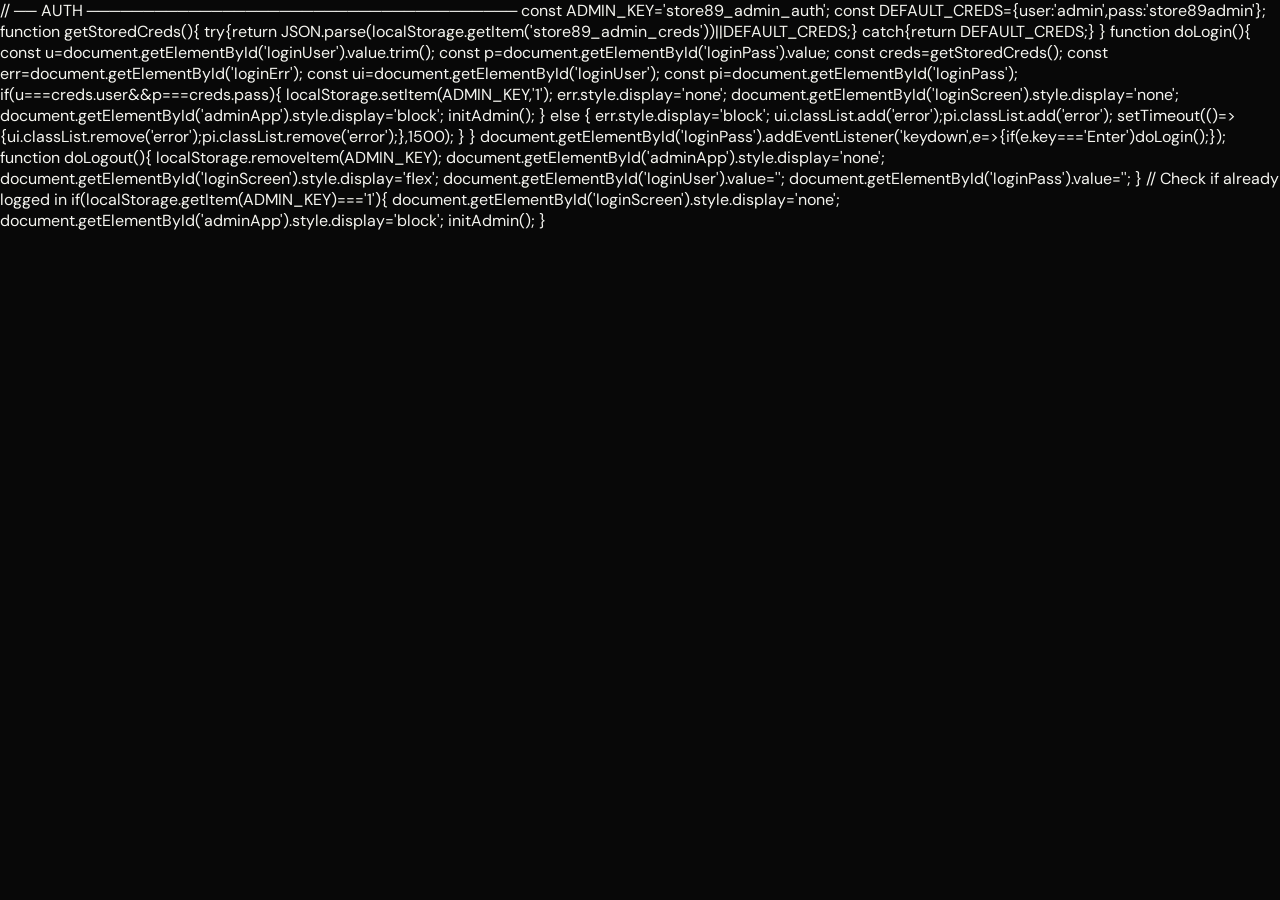
==== admin.html @ 00cbfe09 "Implement admin panel authentication logic Added authentication functions for admin panel login and " ====
<!DOCTYPE html>
<html lang="en">
<head>
<meta charset="UTF-8">
<meta name="viewport" content="width=device-width, initial-scale=1.0">
<title>Admin — Store 89</title>
<meta name="robots" content="noindex, nofollow">
<link href="https://fonts.googleapis.com/css2?family=Bebas+Neue&family=Space+Mono:wght@400;700&family=DM+Sans:wght@300;400;500&display=swap" rel="stylesheet">
<style>
*,*::before,*::after{margin:0;padding:0;box-sizing:border-box;}
:root{
  --black:#080808;--off-black:#0f0f0f;--card-bg:#141414;
  --border:#252525;--accent:#e8ff00;--accent2:#ff3c3c;
  --success:#4caf50;--warning:#ff9800;
  --white:#f5f5f0;--muted:#666;
  --font-display:'Bebas Neue',sans-serif;
  --font-mono:'Space Mono',monospace;
  --font-body:'DM Sans',sans-serif;
}
html{scroll-behavior:smooth;}
body{background:var(--black);color:var(--white);font-family:var(--font-body);overflow-x:hidden;min-height:100vh;}

#loginScreen{position:fixed;inset:0;background:var(--black);z-index:9999;display:flex;align-items:center;justify-content:center;flex-direction:column;}
.login-box{background:var(--card-bg);border:1px solid var(--border);padding:3.5rem;max-width:420px;width:100%;margin:1rem;}
.login-brand{font-family:var(--font-display);font-size:3.5rem;letter-spacing:0.05em;margin-bottom:0.5rem;}
.login-brand span{color:var(--accent);}
.login-sub{font-family:var(--font-mono);font-size:0.62rem;letter-spacing:0.2em;text-transform:uppercase;color:var(--muted);margin-bottom:2.5rem;}
.login-label{font-family:var(--font-mono);font-size:0.6rem;letter-spacing:0.2em;text-transform:uppercase;color:var(--muted);display:block;margin-bottom:0.5rem;}
.login-input{width:100%;background:var(--off-black);border:1px solid var(--border);color:var(--white);font-family:var(--font-mono);font-size:0.9rem;padding:0.9rem 1.2rem;outline:none;margin-bottom:1.2rem;transition:border-color 0.2s;letter-spacing:0.1em;}
.login-input:focus{border-color:var(--accent);}
.login-input.error{border-color:var(--accent2);}
.login-btn{width:100%;background:var(--accent);color:var(--black);font-family:var(--font-mono);font-size:0.78rem;letter-spacing:0.14em;text-transform:uppercase;font-weight:700;padding:1.1rem;border:none;cursor:pointer;transition:background 0.15s,transform 0.15s;margin-top:0.5rem;}
.login-btn:hover{background:#d4eb00;transform:translate(-2px,-2px);}
.login-err{font-family:var(--font-mono);font-size:0.62rem;letter-spacing:0.1em;text-transform:uppercase;color:var(--accent2);margin-top:0.8rem;display:none;}
.login-hint{font-family:var(--font-mono);font-size:0.55rem;letter-spacing:0.1em;color:var(--muted);margin-top:1.5rem;line-height:1.8;border-top:1px solid var(--border);padding-top:1.2rem;}

#adminApp{display:none;}
.admin-layout{display:grid;grid-template-columns:260px 1fr;min-height:100vh;}

.sidebar{background:var(--off-black);border-right:1px solid var(--border);padding:2rem 0;position:sticky;top:0;height:100vh;overflow-y:auto;display:flex;flex-direction:column;}
.sidebar-brand{padding:0 2rem 2rem;border-bottom:1px solid var(--border);margin-bottom:1.5rem;}
.sidebar-brand-logo{font-family:var(--font-display);font-size:2rem;letter-spacing:0.05em;}
.sidebar-brand-logo span{color:var(--accent);}
.sidebar-tag{font-family:var(--font-mono);font-size:0.55rem;letter-spacing:0.2em;text-transform:uppercase;color:var(--muted);margin-top:0.3rem;}
.nav-section-title{font-family:var(--font-mono);font-size:0.55rem;letter-spacing:0.25em;text-transform:uppercase;color:var(--muted);padding:0 1.5rem;margin-bottom:0.5rem;}
.sidebar-nav{list-style:none;padding:0 0.8rem;margin-bottom:2rem;}
.sidebar-nav li a{display:flex;align-items:center;gap:0.8rem;padding:0.75rem 1rem;font-family:var(--font-mono);font-size:0.68rem;letter-spacing:0.12em;text-transform:uppercase;color:var(--muted);text-decoration:none;transition:all 0.2s;border-radius:2px;}
.sidebar-nav li a:hover{color:var(--white);background:rgba(255,255,255,0.04);}
.sidebar-nav li a.active{color:var(--accent);background:rgba(232,255,0,0.06);border-left:2px solid var(--accent);margin-left:-2px;}
.nav-icon{font-size:1rem;min-width:1.2rem;}
.sidebar-bottom{margin-top:auto;padding:1.5rem;border-top:1px solid var(--border);}
.logout-btn{width:100%;background:none;border:1px solid var(--border);color:var(--muted);font-family:var(--font-mono);font-size:0.62rem;letter-spacing:0.15em;text-transform:uppercase;padding:0.7rem;cursor:pointer;transition:all 0.2s;}
.logout-btn:hover{border-color:var(--accent2);color:var(--accent2);}

.admin-main{padding:2.5rem 3rem;overflow-y:auto;}
.admin-topbar{display:flex;align-items:center;justify-content:space-between;margin-bottom:2.5rem;padding-bottom:1.5rem;border-bottom:1px solid var(--border);}
.admin-page-title{font-family:var(--font-display);font-size:3rem;letter-spacing:0.03em;line-height:1;}
.admin-breadcrumb{font-family:var(--font-mono);font-size:0.6rem;letter-spacing:0.15em;text-transform:uppercase;color:var(--muted);margin-top:0.3rem;}
.admin-date{font-family:var(--font-mono);font-size:0.6rem;letter-spacing:0.12em;text-transform:uppercase;color:var(--muted);}

.tab-panel{display:none;}
.tab-panel.active{display:block;}

.stats-grid{display:grid;grid-template-columns:repeat(4,1fr);gap:1.5rem;margin-bottom:3rem;}
.stat-card{background:var(--card-bg);border:1px solid var(--border);padding:1.8rem;position:relative;overflow:hidden;}
.stat-card::after{content:'';position:absolute;top:0;left:0;right:0;height:2px;background:var(--border);}
.stat-card.accent-stat::after{background:var(--accent);}
.stat-card.red-stat::after{background:var(--accent2);}
.stat-card.green-stat::after{background:var(--success);}
.stat-card.orange-stat::after{background:var(--warning);}
.stat-val{font-family:var(--font-display);font-size:2.8rem;line-height:1;margin-bottom:0.5rem;}
.stat-label{font-family:var(--font-mono);font-size:0.6rem;letter-spacing:0.15em;text-transform:uppercase;color:var(--muted);}
.stat-change{font-family:var(--font-mono);font-size:0.6rem;letter-spacing:0.1em;margin-top:0.5rem;}

.table-wrap{background:var(--card-bg);border:1px solid var(--border);margin-bottom:2rem;}
.table-header{display:flex;align-items:center;justify-content:space-between;padding:1.5rem 2rem;border-bottom:1px solid var(--border);flex-wrap:wrap;gap:0.8rem;}
.table-title{font-family:var(--font-display);font-size:1.5rem;letter-spacing:0.03em;}
.table-actions{display:flex;gap:0.8rem;flex-wrap:wrap;}
.admin-btn{font-family:var(--font-mono);font-size:0.62rem;letter-spacing:0.12em;text-transform:uppercase;padding:0.6rem 1.2rem;cursor:pointer;transition:all 0.2s;border:none;}
.admin-btn.primary{background:var(--accent);color:var(--black);font-weight:700;}
.admin-btn.primary:hover{background:#d4eb00;}
.admin-btn.ghost{background:none;border:1px solid var(--border);color:var(--muted);}
.admin-btn.ghost:hover{border-color:var(--accent);color:var(--accent);}
.admin-btn.danger{background:none;border:1px solid var(--border);color:var(--muted);}
.admin-btn.danger:hover{border-color:var(--accent2);color:var(--accent2);}
table{width:100%;border-collapse:collapse;}
th{font-family:var(--font-mono);font-size:0.6rem;letter-spacing:0.18em;text-transform:uppercase;color:var(--muted);padding:0.9rem 1.5rem;text-align:left;border-bottom:1px solid var(--border);}
td{padding:1rem 1.5rem;border-bottom:1px solid rgba(255,255,255,0.04);font-size:0.9rem;vertical-align:middle;}
tr:last-child td{border-bottom:none;}
tr:hover td{background:rgba(255,255,255,0.02);}
.badge{font-family:var(--font-mono);font-size:0.55rem;letter-spacing:0.12em;text-transform:uppercase;padding:0.25rem 0.6rem;display:inline-block;}
.badge.green{background:rgba(76,175,80,0.12);color:#4caf50;border:1px solid rgba(76,175,80,0.3);}
.badge.yellow{background:rgba(232,255,0,0.1);color:var(--accent);border:1px solid rgba(232,255,0,0.3);}
.badge.red{background:rgba(255,60,60,0.1);color:var(--accent2);border:1px solid rgba(255,60,60,0.3);}
.badge.grey{background:rgba(136,136,136,0.1);color:var(--muted);border:1px solid var(--border);}
.badge.blue{background:rgba(56,142,255,0.1);color:#389fff;border:1px solid rgba(56,142,255,0.3);}

.sheet-overlay{position:fixed;inset:0;background:rgba(0,0,0,0.8);z-index:5000;display:none;align-items:flex-end;justify-content:flex-end;}
.sheet-overlay.open{display:flex;}
.sheet{background:var(--off-black);border-left:1px solid var(--border);width:520px;max-width:100%;height:100vh;overflow-y:auto;padding:2.5rem;display:flex;flex-direction:column;gap:1.5rem;}
.sheet-title{font-family:var(--font-display);font-size:2rem;letter-spacing:0.03em;margin-bottom:0.5rem;}
.sheet-close{position:absolute;top:1.5rem;right:1.5rem;background:none;border:1px solid var(--border);color:var(--white);font-family:var(--font-mono);font-size:0.62rem;letter-spacing:0.1em;padding:0.4rem 0.8rem;cursor:pointer;transition:all 0.2s;}
.sheet-close:hover{border-color:var(--accent2);color:var(--accent2);}
.sheet-form{display:flex;flex-direction:column;gap:1.2rem;}
.sf-label{font-family:var(--font-mono);font-size:0.6rem;letter-spacing:0.2em;text-transform:uppercase;color:var(--muted);display:block;margin-bottom:0.4rem;}
.sf-input{width:100%;background:var(--black);border:1px solid var(--border);color:var(--white);font-family:var(--font-body);font-size:0.92rem;padding:0.85rem 1.1rem;outline:none;transition:border-color 0.2s;}
.sf-input:focus{border-color:var(--accent);}
.sf-input::placeholder{color:var(--muted);}
select.sf-input option{background:var(--off-black);}
.sf-row{display:grid;grid-template-columns:1fr 1fr;gap:1rem;}

.notif{position:fixed;top:2rem;right:2rem;z-index:9999;background:var(--accent);color:var(--black);font-family:var(--font-mono);font-size:0.72rem;letter-spacing:0.12em;text-transform:uppercase;padding:0.9rem 1.5rem;font-weight:700;transform:translateY(-80px);opacity:0;transition:all 0.3s cubic-bezier(0.4,0,0.2,1);}
.notif.show{transform:translateY(0);opacity:1;}
.notif.error{background:var(--accent2);color:#fff;}

.admin-search{background:var(--card-bg);border:1px solid var(--border);color:var(--white);font-family:var(--font-mono);font-size:0.7rem;letter-spacing:0.1em;padding:0.65rem 1.1rem;outline:none;width:240px;transition:border-color 0.2s;}
.admin-search:focus{border-color:var(--accent);}
.admin-search::placeholder{color:var(--muted);}

/* Studio admin styles */
.template-grid{display:grid;grid-template-columns:repeat(auto-fill,minmax(200px,1fr));gap:1rem;padding:1.5rem;}
.template-card{background:var(--black);border:1px solid var(--border);position:relative;overflow:hidden;cursor:pointer;transition:border-color 0.2s;}
.template-card:hover{border-color:var(--accent);}
.template-card img{width:100%;aspect-ratio:3/4;object-fit:cover;display:block;}
.template-card .tc-info{padding:0.8rem;}
.template-card .tc-name{font-family:var(--font-mono);font-size:0.65rem;letter-spacing:0.1em;text-transform:uppercase;color:var(--white);margin-bottom:0.3rem;}
.template-card .tc-type{font-family:var(--font-mono);font-size:0.55rem;letter-spacing:0.12em;color:var(--muted);}
.template-card .tc-del{position:absolute;top:0.5rem;right:0.5rem;background:var(--accent2);color:#fff;border:none;font-family:var(--font-mono);font-size:0.55rem;padding:0.25rem 0.5rem;cursor:pointer;opacity:0;transition:opacity 0.2s;}
.template-card:hover .tc-del{opacity:1;}
.color-swatch-row{display:flex;gap:0.5rem;flex-wrap:wrap;margin-top:0.5rem;}
.color-swatch{width:28px;height:28px;border-radius:50%;cursor:pointer;border:2px solid transparent;transition:all 0.2s;}
.color-swatch:hover,.color-swatch.active{border-color:var(--white);transform:scale(1.15);}

@media(max-width:1024px){.stats-grid{grid-template-columns:repeat(2,1fr);}}
@media(max-width:900px){.admin-layout{grid-template-columns:1fr;}.sidebar{display:none;}.admin-main{padding:1.5rem;}}
@media(max-width:600px){.stats-grid{grid-template-columns:1fr 1fr;}.admin-main{padding:1rem;}.sheet{width:100%;}}
</style>
</head>
<body>

// ── AUTH ──────────────────────────────────────
const ADMIN_KEY='store89_admin_auth';
const DEFAULT_CREDS={user:'admin',pass:'store89admin'};

function getStoredCreds(){
  try{return JSON.parse(localStorage.getItem('store89_admin_creds'))||DEFAULT_CREDS;}
  catch{return DEFAULT_CREDS;}
}

function doLogin(){
  const u=document.getElementById('loginUser').value.trim();
  const p=document.getElementById('loginPass').value;
  const creds=getStoredCreds();
  const err=document.getElementById('loginErr');
  const ui=document.getElementById('loginUser');
  const pi=document.getElementById('loginPass');

  if(u===creds.user&&p===creds.pass){
    localStorage.setItem(ADMIN_KEY,'1');
    err.style.display='none';
    document.getElementById('loginScreen').style.display='none';
    document.getElementById('adminApp').style.display='block';
    initAdmin();
  } else {
    err.style.display='block';
    ui.classList.add('error');pi.classList.add('error');
    setTimeout(()=>{ui.classList.remove('error');pi.classList.remove('error');},1500);
  }
}
document.getElementById('loginPass').addEventListener('keydown',e=>{if(e.key==='Enter')doLogin();});

function doLogout(){
  localStorage.removeItem(ADMIN_KEY);
  document.getElementById('adminApp').style.display='none';
  document.getElementById('loginScreen').style.display='flex';
  document.getElementById('loginUser').value='';
  document.getElementById('loginPass').value='';
}

// Check if already logged in
if(localStorage.getItem(ADMIN_KEY)==='1'){
  document.getElementById('loginScreen').style.display='none';
  document.getElementById('adminApp').style.display='block';
  initAdmin();
}



<div id="adminApp">
  <div class="admin-layout">

    <aside class="sidebar">
      <div class="sidebar-brand">
        <div class="sidebar-brand-logo">STORE<span>89</span></div>
        <div class="sidebar-tag">Admin Panel v1.1</div>
      </div>
      <div class="nav-section-title">Main</div>
      <ul class="sidebar-nav">
        <li><a href="#" class="active" onclick="showTab('dashboard',this)"><span class="nav-icon">◈</span> Dashboard</a></li>
        <li><a href="#" onclick="showTab('products',this)"><span class="nav-icon">◻</span> Products</a></li>
        <li><a href="#" onclick="showTab('orders',this)"><span class="nav-icon">◈</span> Orders</a></li>
        <li><a href="#" onclick="showTab('categories',this)"><span class="nav-icon">◻</span> Categories</a></li>
      </ul>
      <div class="nav-section-title">Content</div>
      <ul class="sidebar-nav">
        <li><a href="#" onclick="showTab('studio',this)"><span class="nav-icon">⊞</span> Custom Studio</a></li>
        <li><a href="#" onclick="showTab('homepage',this)"><span class="nav-icon">⊞</span> Homepage</a></li>
        <li><a href="#" onclick="showTab('images',this)"><span class="nav-icon">◻</span> Images</a></li>
        <li><a href="#" onclick="showTab('settings',this)"><span class="nav-icon">◻</span> Settings</a></li>
      </ul>
      <div class="sidebar-bottom">
        <button class="logout-btn" onclick="doLogout()">↩ Logout</button>
      </div>
    </aside>

    <main class="admin-main">
      <div class="admin-topbar">
        <div>
          <div class="admin-page-title" id="pageTitle">DASHBOARD</div>
          <div class="admin-breadcrumb" id="pageBreadcrumb">Store 89 / Admin / Dashboard</div>
        </div>
        <div class="admin-date" id="adminDate"></div>
      </div>

      <!-- DASHBOARD -->
      <div class="tab-panel active" id="tab-dashboard">
        <div class="stats-grid">
          <div class="stat-card accent-stat">
            <div class="stat-val" id="statRevenue">₹0</div>
            <div class="stat-label">Total Revenue</div>
            <div class="stat-change" style="color:var(--accent)">↑ Based on local orders</div>
          </div>
          <div class="stat-card green-stat">
            <div class="stat-val" id="statOrders">0</div>
            <div class="stat-label">Total Orders</div>
            <div class="stat-change" style="color:var(--success)">Stored locally</div>
          </div>
          <div class="stat-card">
            <div class="stat-val" id="statProducts">0</div>
            <div class="stat-label">Products</div>
            <div class="stat-change" style="color:var(--muted)">Across all categories</div>
          </div>
          <div class="stat-card orange-stat">
            <div class="stat-val" id="statCart">0</div>
            <div class="stat-label">Items in Cart</div>
            <div class="stat-change" style="color:var(--warning)">Active session</div>
          </div>
        </div>
        <div class="table-wrap">
          <div class="table-header"><div class="table-title">RECENT ORDERS</div></div>
          <div id="recentOrders" style="padding:2rem;font-family:var(--font-mono);font-size:0.68rem;letter-spacing:0.1em;color:var(--muted);">No orders yet.</div>
        </div>
      </div>

      <!-- PRODUCTS -->
      <div class="tab-panel" id="tab-products">
        <div class="table-wrap">
          <div class="table-header">
            <div class="table-title">ALL PRODUCTS</div>
            <div class="table-actions">
              <input class="admin-search" type="search" id="prodSearch" placeholder="Search products..." oninput="renderProducts()">
              <button class="admin-btn primary" onclick="openAddProduct()">+ Add Product</button>
            </div>
          </div>
          <table>
            <thead>
              <tr>
                <th>Product</th><th>Category</th><th>Price</th><th>Stock</th><th>Status</th><th>Actions</th>
              </tr>
            </thead>
            <tbody id="productsTable"></tbody>
          </table>
        </div>
      </div>

      <!-- ORDERS -->
      <div class="tab-panel" id="tab-orders">
        <div class="table-wrap">
          <div class="table-header">
            <div class="table-title">ALL ORDERS</div>
            <div class="table-actions">
              <button class="admin-btn ghost" onclick="exportOrders()">Export CSV</button>
            </div>
          </div>
          <div id="ordersTable" style="padding:2rem;font-family:var(--font-mono);font-size:0.68rem;letter-spacing:0.1em;color:var(--muted);">No orders found.</div>
        </div>
      </div>

      <!-- CATEGORIES -->
      <div class="tab-panel" id="tab-categories">
        <div class="table-wrap">
          <div class="table-header">
            <div class="table-title">CATEGORIES</div>
            <button class="admin-btn primary" onclick="openAddCategory()">+ Add Category</button>
          </div>
          <table>
            <thead><tr><th>Name</th><th>Slug</th><th>Products</th><th>Status</th><th>Actions</th></tr></thead>
            <tbody id="categoriesTable"></tbody>
          </table>
        </div>
      </div>

      <!-- CUSTOM STUDIO ADMIN -->
      <div class="tab-panel" id="tab-studio">

        <!-- Studio Settings -->
        <div class="table-wrap" style="margin-bottom:2rem;">
          <div class="table-header">
            <div class="table-title">STUDIO DEFAULTS</div>
            <button class="admin-btn primary" onclick="saveStudioSettings()">Save Defaults</button>
          </div>
          <div style="padding:2rem;display:grid;grid-template-columns:1fr 1fr;gap:2rem;">
            <div>
              <div style="font-family:var(--font-mono);font-size:0.65rem;letter-spacing:0.15em;text-transform:uppercase;color:var(--accent);margin-bottom:1.2rem;">T-Shirt Defaults</div>
              <div style="margin-bottom:1rem;">
                <label class="sf-label">Base Price (₹)</label>
                <input class="sf-input" id="studioTeePriceDefault" type="number" value="899">
              </div>
              <div style="margin-bottom:1rem;">
                <label class="sf-label">Default Colors (hex, comma-separated)</label>
                <input class="sf-input" id="studioTeeColors" type="text" value="#111,#f5f5f0,#1a3a2a,#3a1a1a,#1a1a3a,#e8ff00,#ff3c3c,#6effc0">
              </div>
              <div>
                <label class="sf-label">Available Sizes (comma-separated)</label>
                <input class="sf-input" id="studioTeeSizes" type="text" value="XS,S,M,L,XL,XXL">
              </div>
            </div>
            <div>
              <div style="font-family:var(--font-mono);font-size:0.65rem;letter-spacing:0.15em;text-transform:uppercase;color:var(--accent);margin-bottom:1.2rem;">Poster Defaults</div>
              <div style="margin-bottom:1rem;">
                <label class="sf-label">Base Price (₹)</label>
                <input class="sf-input" id="studioPosterPriceDefault" type="number" value="649">
              </div>
              <div style="margin-bottom:1rem;">
                <label class="sf-label">Background Colors (hex, comma-separated)</label>
                <input class="sf-input" id="studioPosterColors" type="text" value="#fff,#111,#1a1a2a,#2a1a1a,#e8ff00">
              </div>
              <div>
                <label class="sf-label">Available Sizes (comma-separated)</label>
                <input class="sf-input" id="studioPosterSizes" type="text" value="A4,A3,A2">
              </div>
            </div>
          </div>
          <div style="padding:0 2rem 2rem;">
            <label class="sf-label">Studio Processing Time Note</label>
            <input class="sf-input" id="studioNote" type="text" value="Custom prints are processed within 3–5 working days.">
          </div>
        </div>

        <!-- Templates Manager -->
        <div class="table-wrap">
          <div class="table-header">
            <div class="table-title">DESIGN TEMPLATES</div>
            <div class="table-actions">
              <select class="admin-search" id="templateTypeFilter" onchange="renderTemplates()" style="width:140px;">
                <option value="all">All Types</option>
                <option value="tee">T-Shirt</option>
                <option value="poster">Poster</option>
              </select>
              <label class="admin-btn ghost" style="cursor:pointer;display:flex;align-items:center;">
                ↑ Upload Template
                <input type="file" multiple accept="image/*" style="display:none" onchange="handleTemplateUpload(this)">
              </label>
              <button class="admin-btn primary" onclick="openAddTemplate()">+ Add Template</button>
            </div>
          </div>
          <div id="templateGrid" class="template-grid"></div>
          <div id="noTemplates" style="padding:2.5rem;font-family:var(--font-mono);font-size:0.68rem;color:var(--muted);letter-spacing:0.1em;display:none;">No templates yet. Add templates for customers to use in the studio.</div>
        </div>
      </div>

      <!-- HOMEPAGE -->
      <div class="tab-panel" id="tab-homepage">
        <div class="table-wrap">
          <div class="table-header">
            <div class="table-title">HOMEPAGE CONTENT</div>
            <button class="admin-btn primary" onclick="saveHomepage()">Save Changes</button>
          </div>
          <div style="padding:2rem;display:flex;flex-direction:column;gap:1.5rem;">
            <div><label class="sf-label">Hero Headline (Line 1)</label><input class="sf-input" id="hpHeadline1" type="text" value="WEAR"></div>
            <div><label class="sf-label">Hero Headline (Line 2)</label><input class="sf-input" id="hpHeadline2" type="text" value="LOUD"></div>
            <div><label class="sf-label">Hero Subtitle</label><input class="sf-input" id="hpSubtitle" type="text" value="Premium custom tees & posters. Your design, our craft."></div>
            <div><label class="sf-label">CTA Button 1 Text</label><input class="sf-input" id="hpCta1" type="text" value="Browse Collection"></div>
            <div><label class="sf-label">CTA Button 2 Text</label><input class="sf-input" id="hpCta2" type="text" value="Customize Yours"></div>
            <div><label class="sf-label">Announcement Bar Text</label><input class="sf-input" id="hpAnnounce" type="text" placeholder="Free shipping on orders above ₹999..."></div>
          </div>
        </div>
      </div>

      <!-- IMAGES -->
      <div class="tab-panel" id="tab-images">
        <div class="table-wrap">
          <div class="table-header">
            <div class="table-title">IMAGE LIBRARY</div>
            <label class="admin-btn primary" style="cursor:pointer;">
              + Upload Image <input type="file" id="imgUpload" multiple accept="image/*" style="display:none" onchange="handleImgUpload(this)">
            </label>
          </div>
          <div id="imageGrid" style="display:grid;grid-template-columns:repeat(auto-fill,minmax(140px,1fr));gap:1px;padding:1px;"></div>
          <div id="noImages" style="padding:2.5rem;font-family:var(--font-mono);font-size:0.68rem;color:var(--muted);letter-spacing:0.1em;">No images uploaded yet.</div>
        </div>
      </div>

      <!-- SETTINGS -->
      <div class="tab-panel" id="tab-settings">
        <div class="table-wrap">
          <div class="table-header">
            <div class="table-title">STORE SETTINGS</div>
            <button class="admin-btn primary" onclick="saveSettings()">Save Settings</button>
          </div>
          <div style="padding:2rem;display:flex;flex-direction:column;gap:2rem;">
            <div style="display:grid;grid-template-columns:1fr 1fr;gap:1.5rem;">
              <div><label class="sf-label">Store Name</label><input class="sf-input" id="setStoreName" type="text" value="Store 89"></div>
              <div><label class="sf-label">Store Email</label><input class="sf-input" id="setEmail" type="email" value="store89@gmail.com"></div>
              <div><label class="sf-label">WhatsApp Number</label><input class="sf-input" id="setWhatsApp" type="tel" value="9541670034"></div>
              <div><label class="sf-label">Location</label><input class="sf-input" id="setLocation" type="text" value="New Delhi, India"></div>
              <div><label class="sf-label">Shipping Threshold (₹)</label><input class="sf-input" id="setShipThresh" type="number" value="999"></div>
              <div><label class="sf-label">Shipping Cost (₹)</label><input class="sf-input" id="setShipCost" type="number" value="99"></div>
            </div>
            <div style="border-top:1px solid var(--border);padding-top:2rem;">
              <div style="font-family:var(--font-mono);font-size:0.7rem;letter-spacing:0.15em;text-transform:uppercase;color:var(--accent);margin-bottom:1.5rem;">Security</div>
              <div style="display:grid;grid-template-columns:1fr 1fr;gap:1.5rem;">
                <div><label class="sf-label">Change Admin Username</label><input class="sf-input" id="setUser" type="text" placeholder="admin"></div>
                <div><label class="sf-label">Change Admin Password</label><input class="sf-input" id="setPass" type="password" placeholder="New password"></div>
              </div>
            </div>
          </div>
        </div>
      </div>

    </main>
  </div>
</div>

<!-- PRODUCT SHEET -->
<div class="sheet-overlay" id="productSheet">
  <div class="sheet" style="position:relative;">
    <button class="sheet-close" onclick="closeSheet('productSheet')">✕ Close</button>
    <div class="sheet-title" id="sheetTitle">ADD PRODUCT</div>
    <div class="sheet-form">
      <input type="hidden" id="prodId">
      <div><label class="sf-label">Product Name *</label><input class="sf-input" id="prodName" type="text" placeholder="Void Oversized Tee"></div>
      <div class="sf-row">
        <div>
          <label class="sf-label">Category *</label>
          <select class="sf-input" id="prodCat">
            <option value="">Select</option>
            <option value="tshirt">T-Shirt</option>
            <option value="poster">Poster</option>
            <option value="bw-tshirt">B&W T-Shirt</option>
            <option value="bw-poster">B&W Poster</option>
          </select>
        </div>
        <div><label class="sf-label">Price (₹) *</label><input class="sf-input" id="prodPrice" type="number" placeholder="699"></div>
      </div>
      <div class="sf-row">
        <div><label class="sf-label">Stock *</label><input class="sf-input" id="prodStock" type="number" placeholder="50"></div>
        <div>
          <label class="sf-label">Status</label>
          <select class="sf-input" id="prodStatus">
            <option value="active">Active</option>
            <option value="draft">Draft</option>
            <option value="out">Out of Stock</option>
          </select>
        </div>
      </div>
      <div><label class="sf-label">Sizes (comma-separated)</label><input class="sf-input" id="prodSizes" type="text" placeholder="XS,S,M,L,XL,XXL"></div>
      <div><label class="sf-label">Badge (optional)</label><input class="sf-input" id="prodBadge" type="text" placeholder="NEW / LIMITED / POPULAR"></div>
      <div>
        <label class="sf-label">Description</label>
        <textarea class="sf-input" id="prodDesc" rows="3" style="resize:vertical;" placeholder="Product description..."></textarea>
      </div>
      <div>
        <label class="sf-label">Product Image</label>
        <label style="display:flex;align-items:center;gap:1rem;padding:1rem;border:1px dashed var(--border);cursor:pointer;font-family:var(--font-mono);font-size:0.65rem;letter-spacing:0.1em;color:var(--muted);">
          <input type="file" id="prodImg" accept="image/*" style="display:none" onchange="previewImg(this)">
          <span id="imgLabel">Click to upload image (JPG, PNG, SVG)</span>
        </label>
        <img id="imgPreview" src="" alt="" style="display:none;width:100%;max-height:160px;object-fit:contain;margin-top:0.8rem;border:1px solid var(--border);background:var(--black);">
      </div>
      <div style="display:flex;gap:1rem;margin-top:0.5rem;">
        <button class="admin-btn primary" style="flex:1;" onclick="saveProduct()">Save Product</button>
        <button class="admin-btn ghost" onclick="closeSheet('productSheet')">Cancel</button>
      </div>
    </div>
  </div>
</div>

<!-- CATEGORY SHEET -->
<div class="sheet-overlay" id="categorySheet">
  <div class="sheet" style="position:relative;max-height:100vh;height:auto;">
    <button class="sheet-close" onclick="closeSheet('categorySheet')">✕ Close</button>
    <div class="sheet-title">ADD CATEGORY</div>
    <div class="sheet-form">
      <div><label class="sf-label">Category Name *</label><input class="sf-input" id="catName" type="text" placeholder="T-Shirts"></div>
      <div><label class="sf-label">Slug *</label><input class="sf-input" id="catSlug" type="text" placeholder="tshirts"></div>
      <div>
        <label class="sf-label">Status</label>
        <select class="sf-input" id="catStatus"><option value="active">Active</option><option value="hidden">Hidden</option></select>
      </div>
      <div style="display:flex;gap:1rem;">
        <button class="admin-btn primary" style="flex:1;" onclick="saveCategory()">Save Category</button>
        <button class="admin-btn ghost" onclick="closeSheet('categorySheet')">Cancel</button>
      </div>
    </div>
  </div>
</div>

<!-- TEMPLATE SHEET -->
<div class="sheet-overlay" id="templateSheet">
  <div class="sheet" style="position:relative;">
    <button class="sheet-close" onclick="closeSheet('templateSheet')">✕ Close</button>
    <div class="sheet-title" id="templateSheetTitle">ADD TEMPLATE</div>
    <div class="sheet-form">
      <input type="hidden" id="tmplId">
      <div><label class="sf-label">Template Name *</label><input class="sf-input" id="tmplName" type="text" placeholder="Minimal Black Tee"></div>
      <div>
        <label class="sf-label">Type *</label>
        <select class="sf-input" id="tmplType">
          <option value="tee">T-Shirt</option>
          <option value="poster">Poster</option>
        </select>
      </div>
      <div>
        <label class="sf-label">Tags (comma-separated)</label>
        <input class="sf-input" id="tmplTags" type="text" placeholder="minimal, dark, streetwear">
      </div>
      <div>
        <label class="sf-label">Template Image *</label>
        <label style="display:flex;align-items:center;gap:1rem;padding:1rem;border:1px dashed var(--border);cursor:pointer;font-family:var(--font-mono);font-size:0.65rem;letter-spacing:0.1em;color:var(--muted);">
          <input type="file" id="tmplImg" accept="image/*" style="display:none" onchange="previewTmplImg(this)">
          <span id="tmplImgLabel">Click to upload template image</span>
        </label>
        <img id="tmplImgPreview" src="" alt="" style="display:none;width:100%;max-height:200px;object-fit:contain;margin-top:0.8rem;border:1px solid var(--border);background:var(--black);">
      </div>
      <div style="display:flex;gap:1rem;margin-top:0.5rem;">
        <button class="admin-btn primary" style="flex:1;" onclick="saveTemplate()">Save Template</button>
        <button class="admin-btn ghost" onclick="closeSheet('templateSheet')">Cancel</button>
      </div>
    </div>
  </div>
</div>

<div class="notif" id="notif"></div>

<script>
const ADMIN_KEY='store89_admin_auth';
const DEFAULT_CREDS={user:'admin',pass:'store89admin'};

function getStoredCreds(){
  try{return JSON.parse(localStorage.getItem('store89_admin_creds'))||DEFAULT_CREDS;}
  catch{return DEFAULT_CREDS;}
}

function doLogin(){
  const u=document.getElementById('loginUser').value.trim();
  const p=document.getElementById('loginPass').value;
  const creds=getStoredCreds();
  const err=document.getElementById('loginErr');
  const ui=document.getElementById('loginUser');
  const pi=document.getElementById('loginPass');
  if(u===creds.user&&p===creds.pass){
    localStorage.setItem(ADMIN_KEY,'1');
    err.style.display='none';
    document.getElementById('loginScreen').style.display='none';
    document.getElementById('adminApp').style.display='block';
    initAdmin();
  } else {
    err.style.display='block';
    ui.classList.add('error');pi.classList.add('error');
    setTimeout(()=>{ui.classList.remove('error');pi.classList.remove('error');},1500);
  }
}
document.getElementById('loginPass').addEventListener('keydown',e=>{if(e.key==='Enter')doLogin();});

function doLogout(){
  localStorage.removeItem(ADMIN_KEY);
  document.getElementById('adminApp').style.display='none';
  document.getElementById('loginScreen').style.display='flex';
  document.getElementById('loginUser').value='';
  document.getElementById('loginPass').value='';
}

if(localStorage.getItem(ADMIN_KEY)==='1'){
  document.getElementById('loginScreen').style.display='none';
  document.getElementById('adminApp').style.display='block';
  initAdmin();
}

// DATA LAYER
const PRODS_KEY='store89_admin_products';
const CATS_KEY='store89_admin_cats';
const CART_KEY='store89_cart';
const TEMPLATES_KEY='store89_studio_templates';
const STUDIO_SETTINGS_KEY='store89_studio_settings';

function getProducts(){try{return JSON.parse(localStorage.getItem(PRODS_KEY))||[];}catch{return[];}}
function saveProducts(p){localStorage.setItem(PRODS_KEY,JSON.stringify(p));}
function getCats(){try{return JSON.parse(localStorage.getItem(CATS_KEY))||[
  {id:'c1',name:'T-Shirts',slug:'tshirts',status:'active'},
  {id:'c2',name:'Posters',slug:'posters',status:'active'},
  {id:'c3',name:'B&W T-Shirts',slug:'bw-tshirts',status:'active'},
  {id:'c4',name:'B&W Posters',slug:'bw-posters',status:'active'},
];}catch{return[];}}
function saveCats(c){localStorage.setItem(CATS_KEY,JSON.stringify(c));}
function getTemplates(){try{return JSON.parse(localStorage.getItem(TEMPLATES_KEY))||[];}catch{return[];}}
function saveTemplates(t){localStorage.setItem(TEMPLATES_KEY,JSON.stringify(t));}

function initAdmin(){
  document.getElementById('adminDate').textContent=new Date().toLocaleDateString('en-IN',{weekday:'long',year:'numeric',month:'long',day:'numeric'});
  loadStudioSettings();
  renderDashboard();renderProducts();renderCategories();renderOrders();renderImages();renderTemplates();
}

function showTab(id,link){
  document.querySelectorAll('.tab-panel').forEach(p=>p.classList.remove('active'));
  document.querySelector('#tab-'+id).classList.add('active');
  document.querySelectorAll('.sidebar-nav a').forEach(a=>a.classList.remove('active'));
  if(link)link.classList.add('active');
  const titles={dashboard:'DASHBOARD',products:'PRODUCTS',orders:'ORDERS',categories:'CATEGORIES',studio:'CUSTOM STUDIO',homepage:'HOMEPAGE',images:'IMAGES',settings:'SETTINGS'};
  document.getElementById('pageTitle').textContent=titles[id]||id.toUpperCase();
  document.getElementById('pageBreadcrumb').textContent='Store 89 / Admin / '+(titles[id]||id);
}

// DASHBOARD
function renderDashboard(){
  const prods=getProducts();
  const cart=JSON.parse(localStorage.getItem(CART_KEY))||[];
  const lastOrder=JSON.parse(localStorage.getItem('store89_last_order'));
  document.getElementById('statProducts').textContent=prods.length;
  document.getElementById('statCart').textContent=cart.reduce((s,i)=>s+i.qty,0);
  document.getElementById('statOrders').textContent=lastOrder?1:0;
  document.getElementById('statRevenue').textContent=lastOrder?'₹'+lastOrder.total.toLocaleString('en-IN'):'₹0';
  const ro=document.getElementById('recentOrders');
  if(lastOrder){
    ro.innerHTML=`<table><thead><tr><th>Order ID</th><th>Customer</th><th>Items</th><th>Total</th><th>Payment</th><th>Date</th></tr></thead><tbody>
    <tr>
      <td style="font-family:var(--font-mono);font-size:0.72rem;">${lastOrder.id}</td>
      <td>${lastOrder.customer.name}</td>
      <td style="font-family:var(--font-mono);font-size:0.7rem;">${lastOrder.items.length} item(s)</td>
      <td style="font-family:var(--font-mono);font-size:0.82rem;font-weight:700;">₹${lastOrder.total.toLocaleString('en-IN')}</td>
      <td><span class="badge green">${lastOrder.payment.toUpperCase()}</span></td>
      <td style="font-family:var(--font-mono);font-size:0.65rem;color:var(--muted);">${new Date(lastOrder.timestamp).toLocaleDateString('en-IN')}</td>
    </tr></tbody></table>`;
  }
}

// PRODUCTS — FIX: image data is now stored alongside product data
let editingProdId=null;
let currentProdImgData=''; // holds base64 of uploaded image

function renderProducts(){
  const q=(document.getElementById('prodSearch')?.value||'').toLowerCase();
  const prods=getProducts().filter(p=>!q||p.name.toLowerCase().includes(q)||p.cat.toLowerCase().includes(q));
  const tbody=document.getElementById('productsTable');
  if(!prods.length){
    tbody.innerHTML=`<tr><td colspan="6" style="text-align:center;padding:2.5rem;font-family:var(--font-mono);font-size:0.68rem;color:var(--muted);">No products yet. Add your first product.</td></tr>`;
    return;
  }
  tbody.innerHTML=prods.map(p=>`
    <tr>
      <td>
        <div style="display:flex;align-items:center;gap:0.8rem;">
          ${p.imageData ? `<img src="${p.imageData}" style="width:40px;height:40px;object-fit:cover;border:1px solid var(--border);" alt="">` : `<div style="width:40px;height:40px;background:var(--border);display:flex;align-items:center;justify-content:center;font-size:0.5rem;color:var(--muted);font-family:var(--font-mono);">NO IMG</div>`}
          <div>
            <strong style="font-family:var(--font-display);font-size:1.1rem;letter-spacing:0.03em;">${p.name}</strong><br>
            <span style="font-family:var(--font-mono);font-size:0.6rem;color:var(--muted);">${p.id}</span>
          </div>
        </div>
      </td>
      <td><span class="badge grey">${p.cat}</span></td>
      <td style="font-family:var(--font-mono);font-size:0.85rem;font-weight:700;">₹${parseInt(p.price).toLocaleString('en-IN')}</td>
      <td style="font-family:var(--font-mono);font-size:0.8rem;">${p.stock||'N/A'}</td>
      <td><span class="badge ${p.status==='active'?'green':p.status==='draft'?'yellow':'red'}">${p.status||'active'}</span></td>
      <td>
        <div style="display:flex;gap:0.5rem;">
          <button class="admin-btn ghost" style="padding:0.4rem 0.8rem;" onclick="openEditProduct('${p.id}')">Edit</button>
          <button class="admin-btn danger" style="padding:0.4rem 0.8rem;" onclick="deleteProduct('${p.id}')">Del</button>
        </div>
      </td>
    </tr>
  `).join('');
}

function openAddProduct(){
  editingProdId=null;
  currentProdImgData='';
  document.getElementById('sheetTitle').textContent='ADD PRODUCT';
  document.getElementById('prodId').value='';
  ['prodName','prodPrice','prodStock','prodSizes','prodBadge','prodDesc'].forEach(id=>document.getElementById(id).value='');
  document.getElementById('prodCat').value='';
  document.getElementById('prodStatus').value='active';
  document.getElementById('imgPreview').style.display='none';
  document.getElementById('imgPreview').src='';
  document.getElementById('imgLabel').textContent='Click to upload image (JPG, PNG, SVG)';
  document.getElementById('productSheet').classList.add('open');
}

function openEditProduct(id){
  const p=getProducts().find(x=>x.id===id);
  if(!p)return;
  editingProdId=id;
  currentProdImgData=p.imageData||'';
  document.getElementById('sheetTitle').textContent='EDIT PRODUCT';
  document.getElementById('prodId').value=p.id;
  document.getElementById('prodName').value=p.name||'';
  document.getElementById('prodCat').value=p.cat||'';
  document.getElementById('prodPrice').value=p.price||'';
  document.getElementById('prodStock').value=p.stock||'';
  document.getElementById('prodSizes').value=p.sizes||'';
  document.getElementById('prodBadge').value=p.badge||'';
  document.getElementById('prodDesc').value=p.desc||'';
  document.getElementById('prodStatus').value=p.status||'active';
  if(p.imageData){
    const img=document.getElementById('imgPreview');
    img.src=p.imageData;img.style.display='block';
    document.getElementById('imgLabel').textContent='Image loaded — click to replace';
  } else {
    document.getElementById('imgPreview').style.display='none';
    document.getElementById('imgLabel').textContent='Click to upload image (JPG, PNG, SVG)';
  }
  document.getElementById('productSheet').classList.add('open');
}

// FIX: saveProduct now properly includes imageData in the saved object
function saveProduct(){
  const name=document.getElementById('prodName').value.trim();
  const price=document.getElementById('prodPrice').value;
  if(!name||!price){notify('Name and price are required.','error');return;}
  const prods=getProducts();
  const data={
    id:editingProdId||('p'+Date.now()),
    name,
    cat:document.getElementById('prodCat').value,
    price:parseInt(price),
    stock:document.getElementById('prodStock').value,
    sizes:document.getElementById('prodSizes').value,
    badge:document.getElementById('prodBadge').value,
    desc:document.getElementById('prodDesc').value,
    status:document.getElementById('prodStatus').value,
    imageData:currentProdImgData,   // ← THE FIX: was missing before
    updatedAt:new Date().toISOString()
  };
  if(editingProdId){
    const idx=prods.findIndex(x=>x.id===editingProdId);
    if(idx>-1)prods[idx]=data;
  } else {
    prods.unshift(data);
  }
  saveProducts(prods);
  renderProducts();renderDashboard();
  closeSheet('productSheet');
  notify(editingProdId?'Product updated!':'Product added!');
}

function deleteProduct(id){
  if(!confirm('Delete this product? This cannot be undone.'))return;
  saveProducts(getProducts().filter(p=>p.id!==id));
  renderProducts();renderDashboard();
  notify('Product deleted.','error');
}

// FIX: previewImg now saves image data to currentProdImgData
function previewImg(input){
  if(input.files&&input.files[0]){
    const r=new FileReader();
    r.onload=e=>{
      currentProdImgData=e.target.result; // ← THE FIX: save to variable
      const img=document.getElementById('imgPreview');
      img.src=e.target.result;img.style.display='block';
      document.getElementById('imgLabel').textContent=input.files[0].name;
    };
    r.readAsDataURL(input.files[0]);
  }
}

// CATEGORIES
function renderCategories(){
  const cats=getCats();
  const prods=getProducts();
  document.getElementById('categoriesTable').innerHTML=cats.map(c=>`
    <tr>
      <td><strong style="font-family:var(--font-display);font-size:1.1rem;">${c.name}</strong></td>
      <td style="font-family:var(--font-mono);font-size:0.7rem;color:var(--muted);">/${c.slug}</td>
      <td style="font-family:var(--font-mono);font-size:0.8rem;">${prods.filter(p=>p.cat===c.slug).length}</td>
      <td><span class="badge ${c.status==='active'?'green':'grey'}">${c.status}</span></td>
      <td><button class="admin-btn danger" style="padding:0.4rem 0.8rem;" onclick="deleteCategory('${c.id}')">Del</button></td>
    </tr>
  `).join('');
}
function openAddCategory(){document.getElementById('catName').value='';document.getElementById('catSlug').value='';document.getElementById('categorySheet').classList.add('open');}
function saveCategory(){
  const name=document.getElementById('catName').value.trim();
  const slug=document.getElementById('catSlug').value.trim();
  if(!name||!slug){notify('Name and slug are required.','error');return;}
  const cats=getCats();
  cats.push({id:'c'+Date.now(),name,slug,status:document.getElementById('catStatus').value});
  saveCats(cats);renderCategories();closeSheet('categorySheet');notify('Category added!');
}
function deleteCategory(id){
  if(!confirm('Delete this category?'))return;
  saveCats(getCats().filter(c=>c.id!==id));renderCategories();notify('Category deleted.','error');
}

// ORDERS
function renderOrders(){
  const lastOrder=JSON.parse(localStorage.getItem('store89_last_order'));
  const el=document.getElementById('ordersTable');
  if(!lastOrder){el.innerHTML='<p style="padding:2rem;font-family:var(--font-mono);font-size:0.68rem;color:var(--muted);">No orders found.</p>';return;}
  el.innerHTML=`<table><thead><tr><th>ID</th><th>Customer</th><th>Address</th><th>Items</th><th>Total</th><th>Payment</th><th>Date</th></tr></thead><tbody>
  <tr>
    <td style="font-family:var(--font-mono);font-size:0.7rem;">${lastOrder.id}</td>
    <td>${lastOrder.customer.name}<br><span style="font-size:0.75rem;color:var(--muted)">${lastOrder.customer.email}</span></td>
    <td style="font-size:0.8rem;color:var(--muted);max-width:180px;">${lastOrder.customer.address}</td>
    <td>${lastOrder.items.map(i=>`<div style="font-size:0.8rem">${i.name} x${i.qty}</div>`).join('')}</td>
    <td style="font-family:var(--font-mono);font-weight:700;">₹${lastOrder.total.toLocaleString('en-IN')}</td>
    <td><span class="badge green">${lastOrder.payment.toUpperCase()}</span></td>
    <td style="font-family:var(--font-mono);font-size:0.62rem;color:var(--muted)">${new Date(lastOrder.timestamp).toLocaleDateString('en-IN')}</td>
  </tr></tbody></table>`;
}

function exportOrders(){
  const lastOrder=JSON.parse(localStorage.getItem('store89_last_order'));
  if(!lastOrder){notify('No orders to export.','error');return;}
  const csv=`Order ID,Customer,Email,Phone,Address,Items,Total,Payment,Date\n${lastOrder.id},${lastOrder.customer.name},${lastOrder.customer.email},${lastOrder.customer.phone},"${lastOrder.customer.address}","${lastOrder.items.map(i=>i.name+' x'+i.qty).join('; ')}",${lastOrder.total},${lastOrder.payment},${lastOrder.timestamp}`;
  const blob=new Blob([csv],{type:'text/csv'});
  const a=document.createElement('a');a.href=URL.createObjectURL(blob);a.download='store89_orders.csv';a.click();
  notify('Exported!');
}

// IMAGES
let uploadedImages=JSON.parse(localStorage.getItem('store89_admin_images'))||[];
function renderImages(){
  const grid=document.getElementById('imageGrid');
  const noImg=document.getElementById('noImages');
  if(!uploadedImages.length){grid.style.display='none';noImg.style.display='block';return;}
  noImg.style.display='none';grid.style.display='grid';
  grid.innerHTML=uploadedImages.map((img,i)=>`
    <div style="position:relative;background:var(--off-black);aspect-ratio:1;border:1px solid var(--border);overflow:hidden;">
      <img src="${img.data}" alt="${img.name}" style="width:100%;height:100%;object-fit:cover;display:block;" loading="lazy">
      <div style="position:absolute;inset:0;background:rgba(0,0,0,0.7);opacity:0;transition:opacity 0.2s;display:flex;align-items:center;justify-content:center;flex-direction:column;gap:0.5rem;"
        onmouseover="this.style.opacity=1" onmouseout="this.style.opacity=0">
        <span style="font-family:var(--font-mono);font-size:0.55rem;color:var(--white);letter-spacing:0.1em;text-align:center;padding:0 0.5rem;">${img.name}</span>
        <button onclick="deleteImage(${i})" style="font-family:var(--font-mono);font-size:0.55rem;background:var(--accent2);color:#fff;border:none;padding:0.3rem 0.7rem;cursor:pointer;">Remove</button>
      </div>
    </div>
  `).join('');
}
function handleImgUpload(input){
  Array.from(input.files).forEach(file=>{
    const reader=new FileReader();
    reader.onload=e=>{
      uploadedImages.push({name:file.name,data:e.target.result,size:file.size});
      localStorage.setItem('store89_admin_images',JSON.stringify(uploadedImages));
      renderImages();
    };
    reader.readAsDataURL(file);
  });
  notify('Images uploaded!');
}
function deleteImage(idx){
  uploadedImages.splice(idx,1);
  localStorage.setItem('store89_admin_images',JSON.stringify(uploadedImages));
  renderImages();
}

// CUSTOM STUDIO ADMIN
function loadStudioSettings(){
  const s=JSON.parse(localStorage.getItem(STUDIO_SETTINGS_KEY))||{};
  if(s.teePrice)document.getElementById('studioTeePriceDefault').value=s.teePrice;
  if(s.teeColors)document.getElementById('studioTeeColors').value=s.teeColors;
  if(s.teeSizes)document.getElementById('studioTeeSizes').value=s.teeSizes;
  if(s.posterPrice)document.getElementById('studioPosterPriceDefault').value=s.posterPrice;
  if(s.posterColors)document.getElementById('studioPosterColors').value=s.posterColors;
  if(s.posterSizes)document.getElementById('studioPosterSizes').value=s.posterSizes;
  if(s.note)document.getElementById('studioNote').value=s.note;
}

function saveStudioSettings(){
  const s={
    teePrice:document.getElementById('studioTeePriceDefault').value,
    teeColors:document.getElementById('studioTeeColors').value,
    teeSizes:document.getElementById('studioTeeSizes').value,
    posterPrice:document.getElementById('studioPosterPriceDefault').value,
    posterColors:document.getElementById('studioPosterColors').value,
    posterSizes:document.getElementById('studioPosterSizes').value,
    note:document.getElementById('studioNote').value,
  };
  localStorage.setItem(STUDIO_SETTINGS_KEY,JSON.stringify(s));
  notify('Studio settings saved! Changes will reflect in Custom Studio.');
}

// TEMPLATES
let currentTmplImgData='';
let editingTmplId=null;

function renderTemplates(){
  const filter=document.getElementById('templateTypeFilter')?.value||'all';
  const templates=getTemplates().filter(t=>filter==='all'||t.type===filter);
  const grid=document.getElementById('templateGrid');
  const noTmpl=document.getElementById('noTemplates');
  if(!templates.length){
    grid.innerHTML='';noTmpl.style.display='block';return;
  }
  noTmpl.style.display='none';
  grid.innerHTML=templates.map(t=>`
    <div class="template-card">
      ${t.imageData ? `<img src="${t.imageData}" alt="${t.name}" loading="lazy">` : `<div style="aspect-ratio:3/4;background:var(--border);display:flex;align-items:center;justify-content:center;font-family:var(--font-mono);font-size:0.6rem;color:var(--muted);">NO IMAGE</div>`}
      <div class="tc-info">
        <div class="tc-name">${t.name}</div>
        <div style="display:flex;align-items:center;justify-content:space-between;">
          <span class="badge ${t.type==='tee'?'yellow':'blue'}" style="font-size:0.5rem;">${t.type==='tee'?'T-SHIRT':'POSTER'}</span>
          ${t.tags ? `<span style="font-family:var(--font-mono);font-size:0.52rem;color:var(--muted);">${t.tags}</span>` : ''}
        </div>
      </div>
      <button class="tc-del" onclick="deleteTemplate('${t.id}')">✕ Remove</button>
    </div>
  `).join('');
}

function openAddTemplate(){
  editingTmplId=null;
  currentTmplImgData='';
  document.getElementById('templateSheetTitle').textContent='ADD TEMPLATE';
  document.getElementById('tmplId').value='';
  document.getElementById('tmplName').value='';
  document.getElementById('tmplTags').value='';
  document.getElementById('tmplType').value='tee';
  document.getElementById('tmplImgPreview').style.display='none';
  document.getElementById('tmplImgPreview').src='';
  document.getElementById('tmplImgLabel').textContent='Click to upload template image';
  document.getElementById('templateSheet').classList.add('open');
}

function handleTemplateUpload(input){
  Array.from(input.files).forEach((file,idx)=>{
    const reader=new FileReader();
    reader.onload=e=>{
      const templates=getTemplates();
      templates.unshift({
        id:'t'+Date.now()+idx,
        name:file.name.replace(/\.[^.]+$/,''),
        type:'tee',
        tags:'',
        imageData:e.target.result,
        createdAt:new Date().toISOString()
      });
      saveTemplates(templates);
      renderTemplates();
    };
    reader.readAsDataURL(file);
  });
  notify(input.files.length+' template(s) uploaded!');
}

function previewTmplImg(input){
  if(input.files&&input.files[0]){
    const r=new FileReader();
    r.onload=e=>{
      currentTmplImgData=e.target.result;
      const img=document.getElementById('tmplImgPreview');
      img.src=e.target.result;img.style.display='block';
      document.getElementById('tmplImgLabel').textContent=input.files[0].name;
    };
    r.readAsDataURL(input.files[0]);
  }
}

function saveTemplate(){
  const name=document.getElementById('tmplName').value.trim();
  if(!name){notify('Template name is required.','error');return;}
  if(!currentTmplImgData){notify('Please upload a template image.','error');return;}
  const templates=getTemplates();
  const data={
    id:editingTmplId||('t'+Date.now()),
    name,
    type:document.getElementById('tmplType').value,
    tags:document.getElementById('tmplTags').value,
    imageData:currentTmplImgData,
    createdAt:new Date().toISOString()
  };
  if(editingTmplId){
    const idx=templates.findIndex(x=>x.id===editingTmplId);
    if(idx>-1)templates[idx]=data;
  } else {
    templates.unshift(data);
  }
  saveTemplates(templates);
  renderTemplates();
  closeSheet('templateSheet');
  notify('Template saved!');
}

function deleteTemplate(id){
  if(!confirm('Remove this template?'))return;
  saveTemplates(getTemplates().filter(t=>t.id!==id));
  renderTemplates();
  notify('Template removed.','error');
}

// HOMEPAGE
function saveHomepage(){
  const data={
    headline1:document.getElementById('hpHeadline1').value,
    headline2:document.getElementById('hpHeadline2').value,
    subtitle:document.getElementById('hpSubtitle').value,
    cta1:document.getElementById('hpCta1').value,
    cta2:document.getElementById('hpCta2').value,
    announce:document.getElementById('hpAnnounce').value,
  };
  localStorage.setItem('store89_homepage',JSON.stringify(data));
  notify('Homepage content saved!');
}

// SETTINGS
function saveSettings(){
  const newUser=document.getElementById('setUser').value.trim();
  const newPass=document.getElementById('setPass').value;
  const creds=getStoredCreds();
  if(newUser||newPass){
    localStorage.setItem('store89_admin_creds',JSON.stringify({user:newUser||creds.user,pass:newPass||creds.pass}));
    notify('Credentials updated! You may need to re-login.');
  }
  const settings={
    storeName:document.getElementById('setStoreName').value,
    email:document.getElementById('setEmail').value,
    whatsApp:document.getElementById('setWhatsApp').value,
    location:document.getElementById('setLocation').value,
    shippingThreshold:document.getElementById('setShipThresh').value,
    shippingCost:document.getElementById('setShipCost').value,
  };
  localStorage.setItem('store89_settings',JSON.stringify(settings));
  notify('Settings saved!');
}

// UTILS
function closeSheet(id){document.getElementById(id).classList.remove('open');}
document.querySelectorAll('.sheet-overlay').forEach(o=>o.addEventListener('click',e=>{if(e.target===o)o.classList.remove('open');}));

function notify(msg,type=''){
  const n=document.getElementById('notif');
  n.textContent=msg;
  n.className='notif show'+(type?' '+type:'');
  clearTimeout(n._t);n._t=setTimeout(()=>n.classList.remove('show'),3000);
}
</script>
<script src="js/products.js"></script>
<script src="js/main.js"></script>
</body>
</html>
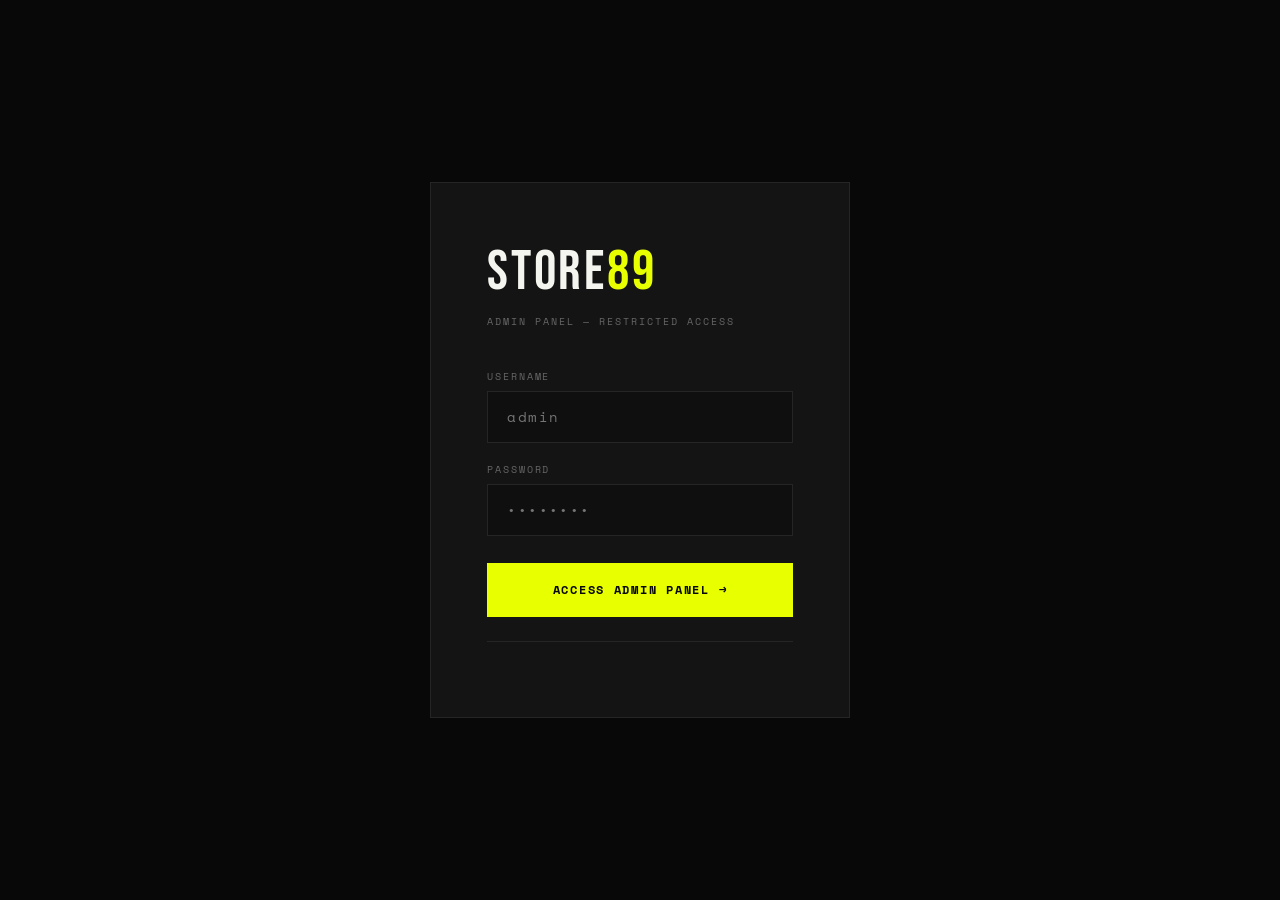
==== commit 7dd55a33: "Update print statement from 'Hello' to 'Goodbye'" ====
--- a/admin.html
+++ b/admin.html
@@ -20,8 +20,15 @@
 html{scroll-behavior:smooth;}
 body{background:var(--black);color:var(--white);font-family:var(--font-body);overflow-x:hidden;min-height:100vh;}
 
-#loginScreen{position:fixed;inset:0;background:var(--black);z-index:9999;display:flex;align-items:center;justify-content:center;flex-direction:column;}
-.login-box{background:var(--card-bg);border:1px solid var(--border);padding:3.5rem;max-width:420px;width:100%;margin:1rem;}
+/* ── LOGIN SCREEN ── */
+#loginScreen{
+  position:fixed;inset:0;background:var(--black);z-index:9999;
+  display:flex;align-items:center;justify-content:center;flex-direction:column;
+}
+.login-box{
+  background:var(--card-bg);border:1px solid var(--border);
+  padding:3.5rem;max-width:420px;width:100%;margin:1rem;
+}
 .login-brand{font-family:var(--font-display);font-size:3.5rem;letter-spacing:0.05em;margin-bottom:0.5rem;}
 .login-brand span{color:var(--accent);}
 .login-sub{font-family:var(--font-mono);font-size:0.62rem;letter-spacing:0.2em;text-transform:uppercase;color:var(--muted);margin-bottom:2.5rem;}
@@ -34,9 +41,11 @@
 .login-err{font-family:var(--font-mono);font-size:0.62rem;letter-spacing:0.1em;text-transform:uppercase;color:var(--accent2);margin-top:0.8rem;display:none;}
 .login-hint{font-family:var(--font-mono);font-size:0.55rem;letter-spacing:0.1em;color:var(--muted);margin-top:1.5rem;line-height:1.8;border-top:1px solid var(--border);padding-top:1.2rem;}
 
+/* ── ADMIN LAYOUT ── */
 #adminApp{display:none;}
 .admin-layout{display:grid;grid-template-columns:260px 1fr;min-height:100vh;}
 
+/* ── SIDEBAR ── */
 .sidebar{background:var(--off-black);border-right:1px solid var(--border);padding:2rem 0;position:sticky;top:0;height:100vh;overflow-y:auto;display:flex;flex-direction:column;}
 .sidebar-brand{padding:0 2rem 2rem;border-bottom:1px solid var(--border);margin-bottom:1.5rem;}
 .sidebar-brand-logo{font-family:var(--font-display);font-size:2rem;letter-spacing:0.05em;}
@@ -52,15 +61,18 @@
 .logout-btn{width:100%;background:none;border:1px solid var(--border);color:var(--muted);font-family:var(--font-mono);font-size:0.62rem;letter-spacing:0.15em;text-transform:uppercase;padding:0.7rem;cursor:pointer;transition:all 0.2s;}
 .logout-btn:hover{border-color:var(--accent2);color:var(--accent2);}
 
+/* ── MAIN CONTENT ── */
 .admin-main{padding:2.5rem 3rem;overflow-y:auto;}
 .admin-topbar{display:flex;align-items:center;justify-content:space-between;margin-bottom:2.5rem;padding-bottom:1.5rem;border-bottom:1px solid var(--border);}
 .admin-page-title{font-family:var(--font-display);font-size:3rem;letter-spacing:0.03em;line-height:1;}
 .admin-breadcrumb{font-family:var(--font-mono);font-size:0.6rem;letter-spacing:0.15em;text-transform:uppercase;color:var(--muted);margin-top:0.3rem;}
 .admin-date{font-family:var(--font-mono);font-size:0.6rem;letter-spacing:0.12em;text-transform:uppercase;color:var(--muted);}
 
+/* ── PANELS ── */
 .tab-panel{display:none;}
 .tab-panel.active{display:block;}
 
+/* ── STATS ── */
 .stats-grid{display:grid;grid-template-columns:repeat(4,1fr);gap:1.5rem;margin-bottom:3rem;}
 .stat-card{background:var(--card-bg);border:1px solid var(--border);padding:1.8rem;position:relative;overflow:hidden;}
 .stat-card::after{content:'';position:absolute;top:0;left:0;right:0;height:2px;background:var(--border);}
@@ -72,6 +84,7 @@
 .stat-label{font-family:var(--font-mono);font-size:0.6rem;letter-spacing:0.15em;text-transform:uppercase;color:var(--muted);}
 .stat-change{font-family:var(--font-mono);font-size:0.6rem;letter-spacing:0.1em;margin-top:0.5rem;}
 
+/* ── TABLES ── */
 .table-wrap{background:var(--card-bg);border:1px solid var(--border);margin-bottom:2rem;}
 .table-header{display:flex;align-items:center;justify-content:space-between;padding:1.5rem 2rem;border-bottom:1px solid var(--border);flex-wrap:wrap;gap:0.8rem;}
 .table-title{font-family:var(--font-display);font-size:1.5rem;letter-spacing:0.03em;}
@@ -95,6 +108,7 @@
 .badge.grey{background:rgba(136,136,136,0.1);color:var(--muted);border:1px solid var(--border);}
 .badge.blue{background:rgba(56,142,255,0.1);color:#389fff;border:1px solid rgba(56,142,255,0.3);}
 
+/* ── MODAL / FORM SHEET ── */
 .sheet-overlay{position:fixed;inset:0;background:rgba(0,0,0,0.8);z-index:5000;display:none;align-items:flex-end;justify-content:flex-end;}
 .sheet-overlay.open{display:flex;}
 .sheet{background:var(--off-black);border-left:1px solid var(--border);width:520px;max-width:100%;height:100vh;overflow-y:auto;padding:2.5rem;display:flex;flex-direction:column;gap:1.5rem;}
@@ -109,28 +123,27 @@
 select.sf-input option{background:var(--off-black);}
 .sf-row{display:grid;grid-template-columns:1fr 1fr;gap:1rem;}
 
+/* ── NOTIFICATION ── */
 .notif{position:fixed;top:2rem;right:2rem;z-index:9999;background:var(--accent);color:var(--black);font-family:var(--font-mono);font-size:0.72rem;letter-spacing:0.12em;text-transform:uppercase;padding:0.9rem 1.5rem;font-weight:700;transform:translateY(-80px);opacity:0;transition:all 0.3s cubic-bezier(0.4,0,0.2,1);}
 .notif.show{transform:translateY(0);opacity:1;}
 .notif.error{background:var(--accent2);color:#fff;}
 
+/* ── SEARCH ── */
 .admin-search{background:var(--card-bg);border:1px solid var(--border);color:var(--white);font-family:var(--font-mono);font-size:0.7rem;letter-spacing:0.1em;padding:0.65rem 1.1rem;outline:none;width:240px;transition:border-color 0.2s;}
 .admin-search:focus{border-color:var(--accent);}
 .admin-search::placeholder{color:var(--muted);}
 
-/* Studio admin styles */
+/* ── STUDIO STYLES ── */
 .template-grid{display:grid;grid-template-columns:repeat(auto-fill,minmax(200px,1fr));gap:1rem;padding:1.5rem;}
 .template-card{background:var(--black);border:1px solid var(--border);position:relative;overflow:hidden;cursor:pointer;transition:border-color 0.2s;}
 .template-card:hover{border-color:var(--accent);}
 .template-card img{width:100%;aspect-ratio:3/4;object-fit:cover;display:block;}
 .template-card .tc-info{padding:0.8rem;}
 .template-card .tc-name{font-family:var(--font-mono);font-size:0.65rem;letter-spacing:0.1em;text-transform:uppercase;color:var(--white);margin-bottom:0.3rem;}
-.template-card .tc-type{font-family:var(--font-mono);font-size:0.55rem;letter-spacing:0.12em;color:var(--muted);}
 .template-card .tc-del{position:absolute;top:0.5rem;right:0.5rem;background:var(--accent2);color:#fff;border:none;font-family:var(--font-mono);font-size:0.55rem;padding:0.25rem 0.5rem;cursor:pointer;opacity:0;transition:opacity 0.2s;}
 .template-card:hover .tc-del{opacity:1;}
-.color-swatch-row{display:flex;gap:0.5rem;flex-wrap:wrap;margin-top:0.5rem;}
-.color-swatch{width:28px;height:28px;border-radius:50%;cursor:pointer;border:2px solid transparent;transition:all 0.2s;}
-.color-swatch:hover,.color-swatch.active{border-color:var(--white);transform:scale(1.15);}
-
+
+/* ── RESPONSIVE ── */
 @media(max-width:1024px){.stats-grid{grid-template-columns:repeat(2,1fr);}}
 @media(max-width:900px){.admin-layout{grid-template-columns:1fr;}.sidebar{display:none;}.admin-main{padding:1.5rem;}}
 @media(max-width:600px){.stats-grid{grid-template-columns:1fr 1fr;}.admin-main{padding:1rem;}.sheet{width:100%;}}
@@ -138,62 +151,33 @@
 </head>
 <body>
 
-// ── AUTH ──────────────────────────────────────
-const ADMIN_KEY='store89_admin_auth';
-const DEFAULT_CREDS={user:'admin',pass:'store89admin'};
-
-function getStoredCreds(){
-  try{return JSON.parse(localStorage.getItem('store89_admin_creds'))||DEFAULT_CREDS;}
-  catch{return DEFAULT_CREDS;}
-}
-
-function doLogin(){
-  const u=document.getElementById('loginUser').value.trim();
-  const p=document.getElementById('loginPass').value;
-  const creds=getStoredCreds();
-  const err=document.getElementById('loginErr');
-  const ui=document.getElementById('loginUser');
-  const pi=document.getElementById('loginPass');
-
-  if(u===creds.user&&p===creds.pass){
-    localStorage.setItem(ADMIN_KEY,'1');
-    err.style.display='none';
-    document.getElementById('loginScreen').style.display='none';
-    document.getElementById('adminApp').style.display='block';
-    initAdmin();
-  } else {
-    err.style.display='block';
-    ui.classList.add('error');pi.classList.add('error');
-    setTimeout(()=>{ui.classList.remove('error');pi.classList.remove('error');},1500);
-  }
-}
-document.getElementById('loginPass').addEventListener('keydown',e=>{if(e.key==='Enter')doLogin();});
-
-function doLogout(){
-  localStorage.removeItem(ADMIN_KEY);
-  document.getElementById('adminApp').style.display='none';
-  document.getElementById('loginScreen').style.display='flex';
-  document.getElementById('loginUser').value='';
-  document.getElementById('loginPass').value='';
-}
-
-// Check if already logged in
-if(localStorage.getItem(ADMIN_KEY)==='1'){
-  document.getElementById('loginScreen').style.display='none';
-  document.getElementById('adminApp').style.display='block';
-  initAdmin();
-}
-
-
-
+<!-- ══ LOGIN SCREEN ══ -->
+<div id="loginScreen">
+  <div class="login-box">
+    <div class="login-brand">STORE<span>89</span></div>
+    <div class="login-sub">Admin Panel — Restricted Access</div>
+    <label class="login-label" for="loginUser">Username</label>
+    <input class="login-input" id="loginUser" type="text" placeholder="admin" autocomplete="username">
+    <label class="login-label" for="loginPass">Password</label>
+    <input class="login-input" id="loginPass" type="password" placeholder="••••••••" autocomplete="current-password">
+    <button class="login-btn" onclick="doLogin()">Access Admin Panel →</button>
+    <div class="login-err" id="loginErr">✕ Invalid credentials. Try again.</div>
+    <div class="login-hint">
+    </div>
+  </div>
+</div>
+
+<!-- ══ ADMIN APP ══ -->
 <div id="adminApp">
   <div class="admin-layout">
 
+    <!-- SIDEBAR -->
     <aside class="sidebar">
       <div class="sidebar-brand">
         <div class="sidebar-brand-logo">STORE<span>89</span></div>
         <div class="sidebar-tag">Admin Panel v1.1</div>
       </div>
+
       <div class="nav-section-title">Main</div>
       <ul class="sidebar-nav">
         <li><a href="#" class="active" onclick="showTab('dashboard',this)"><span class="nav-icon">◈</span> Dashboard</a></li>
@@ -201,6 +185,7 @@
         <li><a href="#" onclick="showTab('orders',this)"><span class="nav-icon">◈</span> Orders</a></li>
         <li><a href="#" onclick="showTab('categories',this)"><span class="nav-icon">◻</span> Categories</a></li>
       </ul>
+
       <div class="nav-section-title">Content</div>
       <ul class="sidebar-nav">
         <li><a href="#" onclick="showTab('studio',this)"><span class="nav-icon">⊞</span> Custom Studio</a></li>
@@ -208,11 +193,13 @@
         <li><a href="#" onclick="showTab('images',this)"><span class="nav-icon">◻</span> Images</a></li>
         <li><a href="#" onclick="showTab('settings',this)"><span class="nav-icon">◻</span> Settings</a></li>
       </ul>
+
       <div class="sidebar-bottom">
         <button class="logout-btn" onclick="doLogout()">↩ Logout</button>
       </div>
     </aside>
 
+    <!-- MAIN -->
     <main class="admin-main">
       <div class="admin-topbar">
         <div>
@@ -222,7 +209,7 @@
         <div class="admin-date" id="adminDate"></div>
       </div>
 
-      <!-- DASHBOARD -->
+      <!-- ── DASHBOARD ── -->
       <div class="tab-panel active" id="tab-dashboard">
         <div class="stats-grid">
           <div class="stat-card accent-stat">
@@ -248,11 +235,13 @@
         </div>
         <div class="table-wrap">
           <div class="table-header"><div class="table-title">RECENT ORDERS</div></div>
-          <div id="recentOrders" style="padding:2rem;font-family:var(--font-mono);font-size:0.68rem;letter-spacing:0.1em;color:var(--muted);">No orders yet.</div>
-        </div>
-      </div>
-
-      <!-- PRODUCTS -->
+          <div id="recentOrders" style="padding:2rem;font-family:var(--font-mono);font-size:0.68rem;letter-spacing:0.1em;color:var(--muted);">
+            No orders yet. Orders placed via checkout will appear here.
+          </div>
+        </div>
+      </div>
+
+      <!-- ── PRODUCTS ── -->
       <div class="tab-panel" id="tab-products">
         <div class="table-wrap">
           <div class="table-header">
@@ -273,7 +262,7 @@
         </div>
       </div>
 
-      <!-- ORDERS -->
+      <!-- ── ORDERS ── -->
       <div class="tab-panel" id="tab-orders">
         <div class="table-wrap">
           <div class="table-header">
@@ -286,7 +275,7 @@
         </div>
       </div>
 
-      <!-- CATEGORIES -->
+      <!-- ── CATEGORIES ── -->
       <div class="tab-panel" id="tab-categories">
         <div class="table-wrap">
           <div class="table-header">
@@ -300,10 +289,9 @@
         </div>
       </div>
 
-      <!-- CUSTOM STUDIO ADMIN -->
+      <!-- ── CUSTOM STUDIO ── -->
       <div class="tab-panel" id="tab-studio">
 
-        <!-- Studio Settings -->
         <div class="table-wrap" style="margin-bottom:2rem;">
           <div class="table-header">
             <div class="table-title">STUDIO DEFAULTS</div>
@@ -347,7 +335,6 @@
           </div>
         </div>
 
-        <!-- Templates Manager -->
         <div class="table-wrap">
           <div class="table-header">
             <div class="table-title">DESIGN TEMPLATES</div>
@@ -369,7 +356,7 @@
         </div>
       </div>
 
-      <!-- HOMEPAGE -->
+      <!-- ── HOMEPAGE ── -->
       <div class="tab-panel" id="tab-homepage">
         <div class="table-wrap">
           <div class="table-header">
@@ -387,7 +374,7 @@
         </div>
       </div>
 
-      <!-- IMAGES -->
+      <!-- ── IMAGES ── -->
       <div class="tab-panel" id="tab-images">
         <div class="table-wrap">
           <div class="table-header">
@@ -401,7 +388,7 @@
         </div>
       </div>
 
-      <!-- SETTINGS -->
+      <!-- ── SETTINGS ── -->
       <div class="tab-panel" id="tab-settings">
         <div class="table-wrap">
           <div class="table-header">
@@ -432,7 +419,7 @@
   </div>
 </div>
 
-<!-- PRODUCT SHEET -->
+<!-- ══ PRODUCT SHEET ══ -->
 <div class="sheet-overlay" id="productSheet">
   <div class="sheet" style="position:relative;">
     <button class="sheet-close" onclick="closeSheet('productSheet')">✕ Close</button>
@@ -486,7 +473,7 @@
   </div>
 </div>
 
-<!-- CATEGORY SHEET -->
+<!-- ══ CATEGORY SHEET ══ -->
 <div class="sheet-overlay" id="categorySheet">
   <div class="sheet" style="position:relative;max-height:100vh;height:auto;">
     <button class="sheet-close" onclick="closeSheet('categorySheet')">✕ Close</button>
@@ -506,7 +493,7 @@
   </div>
 </div>
 
-<!-- TEMPLATE SHEET -->
+<!-- ══ TEMPLATE SHEET ══ -->
 <div class="sheet-overlay" id="templateSheet">
   <div class="sheet" style="position:relative;">
     <button class="sheet-close" onclick="closeSheet('templateSheet')">✕ Close</button>
@@ -541,99 +528,138 @@
   </div>
 </div>
 
+<!-- NOTIFICATION -->
 <div class="notif" id="notif"></div>
 
 <script>
-const ADMIN_KEY='store89_admin_auth';
-const DEFAULT_CREDS={user:'admin',pass:'store89admin'};
-
-function getStoredCreds(){
-  try{return JSON.parse(localStorage.getItem('store89_admin_creds'))||DEFAULT_CREDS;}
-  catch{return DEFAULT_CREDS;}
-}
-
-function doLogin(){
-  const u=document.getElementById('loginUser').value.trim();
-  const p=document.getElementById('loginPass').value;
-  const creds=getStoredCreds();
-  const err=document.getElementById('loginErr');
-  const ui=document.getElementById('loginUser');
-  const pi=document.getElementById('loginPass');
-  if(u===creds.user&&p===creds.pass){
-    localStorage.setItem(ADMIN_KEY,'1');
-    err.style.display='none';
-    document.getElementById('loginScreen').style.display='none';
-    document.getElementById('adminApp').style.display='block';
+// ══════════════════════════════════════════════
+// AUTH — from original admin (v1.0)
+// ══════════════════════════════════════════════
+const ADMIN_KEY = 'store89_admin_auth';
+const DEFAULT_CREDS = { user: 'admin', pass: 'store89admin' };
+
+function getStoredCreds() {
+  try { return JSON.parse(localStorage.getItem('store89_admin_creds')) || DEFAULT_CREDS; }
+  catch { return DEFAULT_CREDS; }
+}
+
+function doLogin() {
+  const u = document.getElementById('loginUser').value.trim();
+  const p = document.getElementById('loginPass').value;
+  const creds = getStoredCreds();
+  const err = document.getElementById('loginErr');
+  const ui = document.getElementById('loginUser');
+  const pi = document.getElementById('loginPass');
+
+  if (u === creds.user && p === creds.pass) {
+    localStorage.setItem(ADMIN_KEY, '1');
+    err.style.display = 'none';
+    document.getElementById('loginScreen').style.display = 'none';
+    document.getElementById('adminApp').style.display = 'block';
     initAdmin();
   } else {
-    err.style.display='block';
-    ui.classList.add('error');pi.classList.add('error');
-    setTimeout(()=>{ui.classList.remove('error');pi.classList.remove('error');},1500);
+    err.style.display = 'block';
+    ui.classList.add('error'); pi.classList.add('error');
+    setTimeout(() => { ui.classList.remove('error'); pi.classList.remove('error'); }, 1500);
   }
 }
-document.getElementById('loginPass').addEventListener('keydown',e=>{if(e.key==='Enter')doLogin();});
-
-function doLogout(){
+
+// Enter key on password field
+document.getElementById('loginPass').addEventListener('keydown', e => {
+  if (e.key === 'Enter') doLogin();
+});
+
+function doLogout() {
   localStorage.removeItem(ADMIN_KEY);
-  document.getElementById('adminApp').style.display='none';
-  document.getElementById('loginScreen').style.display='flex';
-  document.getElementById('loginUser').value='';
-  document.getElementById('loginPass').value='';
-}
-
-if(localStorage.getItem(ADMIN_KEY)==='1'){
-  document.getElementById('loginScreen').style.display='none';
-  document.getElementById('adminApp').style.display='block';
-  initAdmin();
-}
-
+  document.getElementById('adminApp').style.display = 'none';
+  document.getElementById('loginScreen').style.display = 'flex';
+  document.getElementById('loginUser').value = '';
+  document.getElementById('loginPass').value = '';
+}
+
+// Auto-login if session is still active
+if (localStorage.getItem(ADMIN_KEY) === '1') {
+  document.getElementById('loginScreen').style.display = 'none';
+  document.getElementById('adminApp').style.display = 'block';
+  // initAdmin() will be called after DOM is ready; defer slightly
+  document.addEventListener('DOMContentLoaded', initAdmin);
+}
+
+// ══════════════════════════════════════════════
 // DATA LAYER
-const PRODS_KEY='store89_admin_products';
-const CATS_KEY='store89_admin_cats';
-const CART_KEY='store89_cart';
-const TEMPLATES_KEY='store89_studio_templates';
-const STUDIO_SETTINGS_KEY='store89_studio_settings';
-
-function getProducts(){try{return JSON.parse(localStorage.getItem(PRODS_KEY))||[];}catch{return[];}}
-function saveProducts(p){localStorage.setItem(PRODS_KEY,JSON.stringify(p));}
-function getCats(){try{return JSON.parse(localStorage.getItem(CATS_KEY))||[
-  {id:'c1',name:'T-Shirts',slug:'tshirts',status:'active'},
-  {id:'c2',name:'Posters',slug:'posters',status:'active'},
-  {id:'c3',name:'B&W T-Shirts',slug:'bw-tshirts',status:'active'},
-  {id:'c4',name:'B&W Posters',slug:'bw-posters',status:'active'},
-];}catch{return[];}}
-function saveCats(c){localStorage.setItem(CATS_KEY,JSON.stringify(c));}
-function getTemplates(){try{return JSON.parse(localStorage.getItem(TEMPLATES_KEY))||[];}catch{return[];}}
-function saveTemplates(t){localStorage.setItem(TEMPLATES_KEY,JSON.stringify(t));}
-
-function initAdmin(){
-  document.getElementById('adminDate').textContent=new Date().toLocaleDateString('en-IN',{weekday:'long',year:'numeric',month:'long',day:'numeric'});
+// ══════════════════════════════════════════════
+const PRODS_KEY          = 'store89_admin_products';
+const CATS_KEY           = 'store89_admin_cats';
+const CART_KEY           = 'store89_cart';
+const TEMPLATES_KEY      = 'store89_studio_templates';
+const STUDIO_SETTINGS_KEY= 'store89_studio_settings';
+
+function getProducts() { try { return JSON.parse(localStorage.getItem(PRODS_KEY)) || []; } catch { return []; } }
+function saveProducts(p) { localStorage.setItem(PRODS_KEY, JSON.stringify(p)); }
+
+function getCats() {
+  try {
+    return JSON.parse(localStorage.getItem(CATS_KEY)) || [
+      { id: 'c1', name: 'T-Shirts',    slug: 'tshirts',    status: 'active' },
+      { id: 'c2', name: 'Posters',     slug: 'posters',    status: 'active' },
+      { id: 'c3', name: 'B&W T-Shirts',slug: 'bw-tshirts', status: 'active' },
+      { id: 'c4', name: 'B&W Posters', slug: 'bw-posters', status: 'active' },
+    ];
+  } catch { return []; }
+}
+function saveCats(c) { localStorage.setItem(CATS_KEY, JSON.stringify(c)); }
+function getTemplates() { try { return JSON.parse(localStorage.getItem(TEMPLATES_KEY)) || []; } catch { return []; } }
+function saveTemplates(t) { localStorage.setItem(TEMPLATES_KEY, JSON.stringify(t)); }
+
+// ══════════════════════════════════════════════
+// INIT
+// ══════════════════════════════════════════════
+function initAdmin() {
+  document.getElementById('adminDate').textContent = new Date().toLocaleDateString('en-IN', {
+    weekday: 'long', year: 'numeric', month: 'long', day: 'numeric'
+  });
   loadStudioSettings();
-  renderDashboard();renderProducts();renderCategories();renderOrders();renderImages();renderTemplates();
-}
-
-function showTab(id,link){
-  document.querySelectorAll('.tab-panel').forEach(p=>p.classList.remove('active'));
-  document.querySelector('#tab-'+id).classList.add('active');
-  document.querySelectorAll('.sidebar-nav a').forEach(a=>a.classList.remove('active'));
-  if(link)link.classList.add('active');
-  const titles={dashboard:'DASHBOARD',products:'PRODUCTS',orders:'ORDERS',categories:'CATEGORIES',studio:'CUSTOM STUDIO',homepage:'HOMEPAGE',images:'IMAGES',settings:'SETTINGS'};
-  document.getElementById('pageTitle').textContent=titles[id]||id.toUpperCase();
-  document.getElementById('pageBreadcrumb').textContent='Store 89 / Admin / '+(titles[id]||id);
-}
-
+  renderDashboard();
+  renderProducts();
+  renderCategories();
+  renderOrders();
+  renderImages();
+  renderTemplates();
+}
+
+// ══════════════════════════════════════════════
+// TABS
+// ══════════════════════════════════════════════
+function showTab(id, link) {
+  document.querySelectorAll('.tab-panel').forEach(p => p.classList.remove('active'));
+  document.querySelector('#tab-' + id).classList.add('active');
+  document.querySelectorAll('.sidebar-nav a').forEach(a => a.classList.remove('active'));
+  if (link) link.classList.add('active');
+  const titles = {
+    dashboard: 'DASHBOARD', products: 'PRODUCTS', orders: 'ORDERS',
+    categories: 'CATEGORIES', studio: 'CUSTOM STUDIO',
+    homepage: 'HOMEPAGE', images: 'IMAGES', settings: 'SETTINGS'
+  };
+  document.getElementById('pageTitle').textContent = titles[id] || id.toUpperCase();
+  document.getElementById('pageBreadcrumb').textContent = 'Store 89 / Admin / ' + (titles[id] || id);
+}
+
+// ══════════════════════════════════════════════
 // DASHBOARD
-function renderDashboard(){
-  const prods=getProducts();
-  const cart=JSON.parse(localStorage.getItem(CART_KEY))||[];
-  const lastOrder=JSON.parse(localStorage.getItem('store89_last_order'));
-  document.getElementById('statProducts').textContent=prods.length;
-  document.getElementById('statCart').textContent=cart.reduce((s,i)=>s+i.qty,0);
-  document.getElementById('statOrders').textContent=lastOrder?1:0;
-  document.getElementById('statRevenue').textContent=lastOrder?'₹'+lastOrder.total.toLocaleString('en-IN'):'₹0';
-  const ro=document.getElementById('recentOrders');
-  if(lastOrder){
-    ro.innerHTML=`<table><thead><tr><th>Order ID</th><th>Customer</th><th>Items</th><th>Total</th><th>Payment</th><th>Date</th></tr></thead><tbody>
+// ══════════════════════════════════════════════
+function renderDashboard() {
+  const prods = getProducts();
+  const cart  = JSON.parse(localStorage.getItem(CART_KEY)) || [];
+  const lastOrder = JSON.parse(localStorage.getItem('store89_last_order'));
+
+  document.getElementById('statProducts').textContent = prods.length;
+  document.getElementById('statCart').textContent = cart.reduce((s, i) => s + i.qty, 0);
+  document.getElementById('statOrders').textContent = lastOrder ? 1 : 0;
+  document.getElementById('statRevenue').textContent = lastOrder ? '₹' + lastOrder.total.toLocaleString('en-IN') : '₹0';
+
+  const ro = document.getElementById('recentOrders');
+  if (lastOrder) {
+    ro.innerHTML = `<table><thead><tr><th>Order ID</th><th>Customer</th><th>Items</th><th>Total</th><th>Payment</th><th>Date</th></tr></thead><tbody>
     <tr>
       <td style="font-family:var(--font-mono);font-size:0.72rem;">${lastOrder.id}</td>
       <td>${lastOrder.customer.name}</td>
@@ -645,23 +671,29 @@
   }
 }
 
-// PRODUCTS — FIX: image data is now stored alongside product data
-let editingProdId=null;
-let currentProdImgData=''; // holds base64 of uploaded image
-
-function renderProducts(){
-  const q=(document.getElementById('prodSearch')?.value||'').toLowerCase();
-  const prods=getProducts().filter(p=>!q||p.name.toLowerCase().includes(q)||p.cat.toLowerCase().includes(q));
-  const tbody=document.getElementById('productsTable');
-  if(!prods.length){
-    tbody.innerHTML=`<tr><td colspan="6" style="text-align:center;padding:2.5rem;font-family:var(--font-mono);font-size:0.68rem;color:var(--muted);">No products yet. Add your first product.</td></tr>`;
+// ══════════════════════════════════════════════
+// PRODUCTS
+// ══════════════════════════════════════════════
+let editingProdId = null;
+let currentProdImgData = '';
+
+function renderProducts() {
+  const q = (document.getElementById('prodSearch')?.value || '').toLowerCase();
+  const prods = getProducts().filter(p => !q || p.name.toLowerCase().includes(q) || p.cat.toLowerCase().includes(q));
+  const tbody = document.getElementById('productsTable');
+
+  if (!prods.length) {
+    tbody.innerHTML = `<tr><td colspan="6" style="text-align:center;padding:2.5rem;font-family:var(--font-mono);font-size:0.68rem;color:var(--muted);">No products yet. Add your first product.</td></tr>`;
     return;
   }
-  tbody.innerHTML=prods.map(p=>`
+
+  tbody.innerHTML = prods.map(p => `
     <tr>
       <td>
         <div style="display:flex;align-items:center;gap:0.8rem;">
-          ${p.imageData ? `<img src="${p.imageData}" style="width:40px;height:40px;object-fit:cover;border:1px solid var(--border);" alt="">` : `<div style="width:40px;height:40px;background:var(--border);display:flex;align-items:center;justify-content:center;font-size:0.5rem;color:var(--muted);font-family:var(--font-mono);">NO IMG</div>`}
+          ${p.imageData
+            ? `<img src="${p.imageData}" style="width:40px;height:40px;object-fit:cover;border:1px solid var(--border);" alt="">`
+            : `<div style="width:40px;height:40px;background:var(--border);display:flex;align-items:center;justify-content:center;font-size:0.5rem;color:var(--muted);font-family:var(--font-mono);">NO IMG</div>`}
           <div>
             <strong style="font-family:var(--font-display);font-size:1.1rem;letter-spacing:0.03em;">${p.name}</strong><br>
             <span style="font-family:var(--font-mono);font-size:0.6rem;color:var(--muted);">${p.id}</span>
@@ -670,8 +702,8 @@
       </td>
       <td><span class="badge grey">${p.cat}</span></td>
       <td style="font-family:var(--font-mono);font-size:0.85rem;font-weight:700;">₹${parseInt(p.price).toLocaleString('en-IN')}</td>
-      <td style="font-family:var(--font-mono);font-size:0.8rem;">${p.stock||'N/A'}</td>
-      <td><span class="badge ${p.status==='active'?'green':p.status==='draft'?'yellow':'red'}">${p.status||'active'}</span></td>
+      <td style="font-family:var(--font-mono);font-size:0.8rem;">${p.stock || 'N/A'}</td>
+      <td><span class="badge ${p.status === 'active' ? 'green' : p.status === 'draft' ? 'yellow' : 'red'}">${p.status || 'active'}</span></td>
       <td>
         <div style="display:flex;gap:0.5rem;">
           <button class="admin-btn ghost" style="padding:0.4rem 0.8rem;" onclick="openEditProduct('${p.id}')">Edit</button>
@@ -682,160 +714,177 @@
   `).join('');
 }
 
-function openAddProduct(){
-  editingProdId=null;
-  currentProdImgData='';
-  document.getElementById('sheetTitle').textContent='ADD PRODUCT';
-  document.getElementById('prodId').value='';
-  ['prodName','prodPrice','prodStock','prodSizes','prodBadge','prodDesc'].forEach(id=>document.getElementById(id).value='');
-  document.getElementById('prodCat').value='';
-  document.getElementById('prodStatus').value='active';
-  document.getElementById('imgPreview').style.display='none';
-  document.getElementById('imgPreview').src='';
-  document.getElementById('imgLabel').textContent='Click to upload image (JPG, PNG, SVG)';
+function openAddProduct() {
+  editingProdId = null;
+  currentProdImgData = '';
+  document.getElementById('sheetTitle').textContent = 'ADD PRODUCT';
+  document.getElementById('prodId').value = '';
+  ['prodName','prodPrice','prodStock','prodSizes','prodBadge','prodDesc'].forEach(id => document.getElementById(id).value = '');
+  document.getElementById('prodCat').value = '';
+  document.getElementById('prodStatus').value = 'active';
+  document.getElementById('imgPreview').style.display = 'none';
+  document.getElementById('imgPreview').src = '';
+  document.getElementById('imgLabel').textContent = 'Click to upload image (JPG, PNG, SVG)';
   document.getElementById('productSheet').classList.add('open');
 }
 
-function openEditProduct(id){
-  const p=getProducts().find(x=>x.id===id);
-  if(!p)return;
-  editingProdId=id;
-  currentProdImgData=p.imageData||'';
-  document.getElementById('sheetTitle').textContent='EDIT PRODUCT';
-  document.getElementById('prodId').value=p.id;
-  document.getElementById('prodName').value=p.name||'';
-  document.getElementById('prodCat').value=p.cat||'';
-  document.getElementById('prodPrice').value=p.price||'';
-  document.getElementById('prodStock').value=p.stock||'';
-  document.getElementById('prodSizes').value=p.sizes||'';
-  document.getElementById('prodBadge').value=p.badge||'';
-  document.getElementById('prodDesc').value=p.desc||'';
-  document.getElementById('prodStatus').value=p.status||'active';
-  if(p.imageData){
-    const img=document.getElementById('imgPreview');
-    img.src=p.imageData;img.style.display='block';
-    document.getElementById('imgLabel').textContent='Image loaded — click to replace';
+function openEditProduct(id) {
+  const p = getProducts().find(x => x.id === id);
+  if (!p) return;
+  editingProdId = id;
+  currentProdImgData = p.imageData || '';
+  document.getElementById('sheetTitle').textContent = 'EDIT PRODUCT';
+  document.getElementById('prodId').value = p.id;
+  document.getElementById('prodName').value = p.name || '';
+  document.getElementById('prodCat').value = p.cat || '';
+  document.getElementById('prodPrice').value = p.price || '';
+  document.getElementById('prodStock').value = p.stock || '';
+  document.getElementById('prodSizes').value = p.sizes || '';
+  document.getElementById('prodBadge').value = p.badge || '';
+  document.getElementById('prodDesc').value = p.desc || '';
+  document.getElementById('prodStatus').value = p.status || 'active';
+  if (p.imageData) {
+    const img = document.getElementById('imgPreview');
+    img.src = p.imageData; img.style.display = 'block';
+    document.getElementById('imgLabel').textContent = 'Image loaded — click to replace';
   } else {
-    document.getElementById('imgPreview').style.display='none';
-    document.getElementById('imgLabel').textContent='Click to upload image (JPG, PNG, SVG)';
+    document.getElementById('imgPreview').style.display = 'none';
+    document.getElementById('imgLabel').textContent = 'Click to upload image (JPG, PNG, SVG)';
   }
   document.getElementById('productSheet').classList.add('open');
 }
 
-// FIX: saveProduct now properly includes imageData in the saved object
-function saveProduct(){
-  const name=document.getElementById('prodName').value.trim();
-  const price=document.getElementById('prodPrice').value;
-  if(!name||!price){notify('Name and price are required.','error');return;}
-  const prods=getProducts();
-  const data={
-    id:editingProdId||('p'+Date.now()),
+function saveProduct() {
+  const name  = document.getElementById('prodName').value.trim();
+  const price = document.getElementById('prodPrice').value;
+  if (!name || !price) { notify('Name and price are required.', 'error'); return; }
+
+  const prods = getProducts();
+  const data = {
+    id:        editingProdId || ('p' + Date.now()),
     name,
-    cat:document.getElementById('prodCat').value,
-    price:parseInt(price),
-    stock:document.getElementById('prodStock').value,
-    sizes:document.getElementById('prodSizes').value,
-    badge:document.getElementById('prodBadge').value,
-    desc:document.getElementById('prodDesc').value,
-    status:document.getElementById('prodStatus').value,
-    imageData:currentProdImgData,   // ← THE FIX: was missing before
-    updatedAt:new Date().toISOString()
+    cat:       document.getElementById('prodCat').value,
+    price:     parseInt(price),
+    stock:     document.getElementById('prodStock').value,
+    sizes:     document.getElementById('prodSizes').value,
+    badge:     document.getElementById('prodBadge').value,
+    desc:      document.getElementById('prodDesc').value,
+    status:    document.getElementById('prodStatus').value,
+    imageData: currentProdImgData,
+    updatedAt: new Date().toISOString()
   };
-  if(editingProdId){
-    const idx=prods.findIndex(x=>x.id===editingProdId);
-    if(idx>-1)prods[idx]=data;
+
+  if (editingProdId) {
+    const idx = prods.findIndex(x => x.id === editingProdId);
+    if (idx > -1) prods[idx] = data;
   } else {
     prods.unshift(data);
   }
   saveProducts(prods);
-  renderProducts();renderDashboard();
+  renderProducts(); renderDashboard();
   closeSheet('productSheet');
-  notify(editingProdId?'Product updated!':'Product added!');
-}
-
-function deleteProduct(id){
-  if(!confirm('Delete this product? This cannot be undone.'))return;
-  saveProducts(getProducts().filter(p=>p.id!==id));
-  renderProducts();renderDashboard();
-  notify('Product deleted.','error');
-}
-
-// FIX: previewImg now saves image data to currentProdImgData
-function previewImg(input){
-  if(input.files&&input.files[0]){
-    const r=new FileReader();
-    r.onload=e=>{
-      currentProdImgData=e.target.result; // ← THE FIX: save to variable
-      const img=document.getElementById('imgPreview');
-      img.src=e.target.result;img.style.display='block';
-      document.getElementById('imgLabel').textContent=input.files[0].name;
+  notify(editingProdId ? 'Product updated!' : 'Product added!');
+}
+
+function deleteProduct(id) {
+  if (!confirm('Delete this product? This cannot be undone.')) return;
+  saveProducts(getProducts().filter(p => p.id !== id));
+  renderProducts(); renderDashboard();
+  notify('Product deleted.', 'error');
+}
+
+function previewImg(input) {
+  if (input.files && input.files[0]) {
+    const r = new FileReader();
+    r.onload = e => {
+      currentProdImgData = e.target.result;
+      const img = document.getElementById('imgPreview');
+      img.src = e.target.result; img.style.display = 'block';
+      document.getElementById('imgLabel').textContent = input.files[0].name;
     };
     r.readAsDataURL(input.files[0]);
   }
 }
 
+// ══════════════════════════════════════════════
 // CATEGORIES
-function renderCategories(){
-  const cats=getCats();
-  const prods=getProducts();
-  document.getElementById('categoriesTable').innerHTML=cats.map(c=>`
+// ══════════════════════════════════════════════
+function renderCategories() {
+  const cats  = getCats();
+  const prods = getProducts();
+  document.getElementById('categoriesTable').innerHTML = cats.map(c => `
     <tr>
       <td><strong style="font-family:var(--font-display);font-size:1.1rem;">${c.name}</strong></td>
       <td style="font-family:var(--font-mono);font-size:0.7rem;color:var(--muted);">/${c.slug}</td>
-      <td style="font-family:var(--font-mono);font-size:0.8rem;">${prods.filter(p=>p.cat===c.slug).length}</td>
-      <td><span class="badge ${c.status==='active'?'green':'grey'}">${c.status}</span></td>
+      <td style="font-family:var(--font-mono);font-size:0.8rem;">${prods.filter(p => p.cat === c.slug).length}</td>
+      <td><span class="badge ${c.status === 'active' ? 'green' : 'grey'}">${c.status}</span></td>
       <td><button class="admin-btn danger" style="padding:0.4rem 0.8rem;" onclick="deleteCategory('${c.id}')">Del</button></td>
     </tr>
   `).join('');
 }
-function openAddCategory(){document.getElementById('catName').value='';document.getElementById('catSlug').value='';document.getElementById('categorySheet').classList.add('open');}
-function saveCategory(){
-  const name=document.getElementById('catName').value.trim();
-  const slug=document.getElementById('catSlug').value.trim();
-  if(!name||!slug){notify('Name and slug are required.','error');return;}
-  const cats=getCats();
-  cats.push({id:'c'+Date.now(),name,slug,status:document.getElementById('catStatus').value});
-  saveCats(cats);renderCategories();closeSheet('categorySheet');notify('Category added!');
-}
-function deleteCategory(id){
-  if(!confirm('Delete this category?'))return;
-  saveCats(getCats().filter(c=>c.id!==id));renderCategories();notify('Category deleted.','error');
-}
-
+
+function openAddCategory() {
+  document.getElementById('catName').value = '';
+  document.getElementById('catSlug').value = '';
+  document.getElementById('categorySheet').classList.add('open');
+}
+
+function saveCategory() {
+  const name = document.getElementById('catName').value.trim();
+  const slug = document.getElementById('catSlug').value.trim();
+  if (!name || !slug) { notify('Name and slug are required.', 'error'); return; }
+  const cats = getCats();
+  cats.push({ id: 'c' + Date.now(), name, slug, status: document.getElementById('catStatus').value });
+  saveCats(cats); renderCategories(); closeSheet('categorySheet'); notify('Category added!');
+}
+
+function deleteCategory(id) {
+  if (!confirm('Delete this category?')) return;
+  saveCats(getCats().filter(c => c.id !== id)); renderCategories(); notify('Category deleted.', 'error');
+}
+
+// ══════════════════════════════════════════════
 // ORDERS
-function renderOrders(){
-  const lastOrder=JSON.parse(localStorage.getItem('store89_last_order'));
-  const el=document.getElementById('ordersTable');
-  if(!lastOrder){el.innerHTML='<p style="padding:2rem;font-family:var(--font-mono);font-size:0.68rem;color:var(--muted);">No orders found.</p>';return;}
-  el.innerHTML=`<table><thead><tr><th>ID</th><th>Customer</th><th>Address</th><th>Items</th><th>Total</th><th>Payment</th><th>Date</th></tr></thead><tbody>
+// ══════════════════════════════════════════════
+function renderOrders() {
+  const lastOrder = JSON.parse(localStorage.getItem('store89_last_order'));
+  const el = document.getElementById('ordersTable');
+  if (!lastOrder) {
+    el.innerHTML = '<p style="padding:2rem;font-family:var(--font-mono);font-size:0.68rem;color:var(--muted);">No orders found. Orders placed will appear here.</p>';
+    return;
+  }
+  el.innerHTML = `<table><thead><tr><th>ID</th><th>Customer</th><th>Address</th><th>Items</th><th>Total</th><th>Payment</th><th>Date</th></tr></thead><tbody>
   <tr>
     <td style="font-family:var(--font-mono);font-size:0.7rem;">${lastOrder.id}</td>
     <td>${lastOrder.customer.name}<br><span style="font-size:0.75rem;color:var(--muted)">${lastOrder.customer.email}</span></td>
     <td style="font-size:0.8rem;color:var(--muted);max-width:180px;">${lastOrder.customer.address}</td>
-    <td>${lastOrder.items.map(i=>`<div style="font-size:0.8rem">${i.name} x${i.qty}</div>`).join('')}</td>
+    <td>${lastOrder.items.map(i => `<div style="font-size:0.8rem">${i.name} x${i.qty}</div>`).join('')}</td>
     <td style="font-family:var(--font-mono);font-weight:700;">₹${lastOrder.total.toLocaleString('en-IN')}</td>
     <td><span class="badge green">${lastOrder.payment.toUpperCase()}</span></td>
     <td style="font-family:var(--font-mono);font-size:0.62rem;color:var(--muted)">${new Date(lastOrder.timestamp).toLocaleDateString('en-IN')}</td>
   </tr></tbody></table>`;
 }
 
-function exportOrders(){
-  const lastOrder=JSON.parse(localStorage.getItem('store89_last_order'));
-  if(!lastOrder){notify('No orders to export.','error');return;}
-  const csv=`Order ID,Customer,Email,Phone,Address,Items,Total,Payment,Date\n${lastOrder.id},${lastOrder.customer.name},${lastOrder.customer.email},${lastOrder.customer.phone},"${lastOrder.customer.address}","${lastOrder.items.map(i=>i.name+' x'+i.qty).join('; ')}",${lastOrder.total},${lastOrder.payment},${lastOrder.timestamp}`;
-  const blob=new Blob([csv],{type:'text/csv'});
-  const a=document.createElement('a');a.href=URL.createObjectURL(blob);a.download='store89_orders.csv';a.click();
+function exportOrders() {
+  const lastOrder = JSON.parse(localStorage.getItem('store89_last_order'));
+  if (!lastOrder) { notify('No orders to export.', 'error'); return; }
+  const csv = `Order ID,Customer,Email,Phone,Address,Items,Total,Payment,Date\n${lastOrder.id},${lastOrder.customer.name},${lastOrder.customer.email},${lastOrder.customer.phone},"${lastOrder.customer.address}","${lastOrder.items.map(i => i.name + ' x' + i.qty).join('; ')}",${lastOrder.total},${lastOrder.payment},${lastOrder.timestamp}`;
+  const blob = new Blob([csv], { type: 'text/csv' });
+  const a = document.createElement('a'); a.href = URL.createObjectURL(blob); a.download = 'store89_orders.csv'; a.click();
   notify('Exported!');
 }
 
+// ══════════════════════════════════════════════
 // IMAGES
-let uploadedImages=JSON.parse(localStorage.getItem('store89_admin_images'))||[];
-function renderImages(){
-  const grid=document.getElementById('imageGrid');
-  const noImg=document.getElementById('noImages');
-  if(!uploadedImages.length){grid.style.display='none';noImg.style.display='block';return;}
-  noImg.style.display='none';grid.style.display='grid';
-  grid.innerHTML=uploadedImages.map((img,i)=>`
+// ══════════════════════════════════════════════
+let uploadedImages = JSON.parse(localStorage.getItem('store89_admin_images')) || [];
+
+function renderImages() {
+  const grid  = document.getElementById('imageGrid');
+  const noImg = document.getElementById('noImages');
+  if (!uploadedImages.length) { grid.style.display = 'none'; noImg.style.display = 'block'; return; }
+  noImg.style.display = 'none'; grid.style.display = 'grid';
+  grid.innerHTML = uploadedImages.map((img, i) => `
     <div style="position:relative;background:var(--off-black);aspect-ratio:1;border:1px solid var(--border);overflow:hidden;">
       <img src="${img.data}" alt="${img.name}" style="width:100%;height:100%;object-fit:cover;display:block;" loading="lazy">
       <div style="position:absolute;inset:0;background:rgba(0,0,0,0.7);opacity:0;transition:opacity 0.2s;display:flex;align-items:center;justify-content:center;flex-direction:column;gap:0.5rem;"
@@ -846,70 +895,75 @@
     </div>
   `).join('');
 }
-function handleImgUpload(input){
-  Array.from(input.files).forEach(file=>{
-    const reader=new FileReader();
-    reader.onload=e=>{
-      uploadedImages.push({name:file.name,data:e.target.result,size:file.size});
-      localStorage.setItem('store89_admin_images',JSON.stringify(uploadedImages));
+
+function handleImgUpload(input) {
+  Array.from(input.files).forEach(file => {
+    const reader = new FileReader();
+    reader.onload = e => {
+      uploadedImages.push({ name: file.name, data: e.target.result, size: file.size });
+      localStorage.setItem('store89_admin_images', JSON.stringify(uploadedImages));
       renderImages();
     };
     reader.readAsDataURL(file);
   });
   notify('Images uploaded!');
 }
-function deleteImage(idx){
-  uploadedImages.splice(idx,1);
-  localStorage.setItem('store89_admin_images',JSON.stringify(uploadedImages));
+
+function deleteImage(idx) {
+  uploadedImages.splice(idx, 1);
+  localStorage.setItem('store89_admin_images', JSON.stringify(uploadedImages));
   renderImages();
 }
 
-// CUSTOM STUDIO ADMIN
-function loadStudioSettings(){
-  const s=JSON.parse(localStorage.getItem(STUDIO_SETTINGS_KEY))||{};
-  if(s.teePrice)document.getElementById('studioTeePriceDefault').value=s.teePrice;
-  if(s.teeColors)document.getElementById('studioTeeColors').value=s.teeColors;
-  if(s.teeSizes)document.getElementById('studioTeeSizes').value=s.teeSizes;
-  if(s.posterPrice)document.getElementById('studioPosterPriceDefault').value=s.posterPrice;
-  if(s.posterColors)document.getElementById('studioPosterColors').value=s.posterColors;
-  if(s.posterSizes)document.getElementById('studioPosterSizes').value=s.posterSizes;
-  if(s.note)document.getElementById('studioNote').value=s.note;
-}
-
-function saveStudioSettings(){
-  const s={
-    teePrice:document.getElementById('studioTeePriceDefault').value,
-    teeColors:document.getElementById('studioTeeColors').value,
-    teeSizes:document.getElementById('studioTeeSizes').value,
-    posterPrice:document.getElementById('studioPosterPriceDefault').value,
+// ══════════════════════════════════════════════
+// CUSTOM STUDIO
+// ══════════════════════════════════════════════
+function loadStudioSettings() {
+  const s = JSON.parse(localStorage.getItem(STUDIO_SETTINGS_KEY)) || {};
+  if (s.teePrice)    document.getElementById('studioTeePriceDefault').value = s.teePrice;
+  if (s.teeColors)   document.getElementById('studioTeeColors').value = s.teeColors;
+  if (s.teeSizes)    document.getElementById('studioTeeSizes').value = s.teeSizes;
+  if (s.posterPrice) document.getElementById('studioPosterPriceDefault').value = s.posterPrice;
+  if (s.posterColors)document.getElementById('studioPosterColors').value = s.posterColors;
+  if (s.posterSizes) document.getElementById('studioPosterSizes').value = s.posterSizes;
+  if (s.note)        document.getElementById('studioNote').value = s.note;
+}
+
+function saveStudioSettings() {
+  const s = {
+    teePrice:    document.getElementById('studioTeePriceDefault').value,
+    teeColors:   document.getElementById('studioTeeColors').value,
+    teeSizes:    document.getElementById('studioTeeSizes').value,
+    posterPrice: document.getElementById('studioPosterPriceDefault').value,
     posterColors:document.getElementById('studioPosterColors').value,
-    posterSizes:document.getElementById('studioPosterSizes').value,
-    note:document.getElementById('studioNote').value,
+    posterSizes: document.getElementById('studioPosterSizes').value,
+    note:        document.getElementById('studioNote').value,
   };
-  localStorage.setItem(STUDIO_SETTINGS_KEY,JSON.stringify(s));
+  localStorage.setItem(STUDIO_SETTINGS_KEY, JSON.stringify(s));
   notify('Studio settings saved! Changes will reflect in Custom Studio.');
 }
 
-// TEMPLATES
-let currentTmplImgData='';
-let editingTmplId=null;
-
-function renderTemplates(){
-  const filter=document.getElementById('templateTypeFilter')?.value||'all';
-  const templates=getTemplates().filter(t=>filter==='all'||t.type===filter);
-  const grid=document.getElementById('templateGrid');
-  const noTmpl=document.getElementById('noTemplates');
-  if(!templates.length){
-    grid.innerHTML='';noTmpl.style.display='block';return;
-  }
-  noTmpl.style.display='none';
-  grid.innerHTML=templates.map(t=>`
+// ── TEMPLATES ──
+let currentTmplImgData = '';
+let editingTmplId = null;
+
+function renderTemplates() {
+  const filter    = document.getElementById('templateTypeFilter')?.value || 'all';
+  const templates = getTemplates().filter(t => filter === 'all' || t.type === filter);
+  const grid      = document.getElementById('templateGrid');
+  const noTmpl    = document.getElementById('noTemplates');
+
+  if (!templates.length) { grid.innerHTML = ''; noTmpl.style.display = 'block'; return; }
+  noTmpl.style.display = 'none';
+  grid.innerHTML = templates.map(t => `
     <div class="template-card">
-      ${t.imageData ? `<img src="${t.imageData}" alt="${t.name}" loading="lazy">` : `<div style="aspect-ratio:3/4;background:var(--border);display:flex;align-items:center;justify-content:center;font-family:var(--font-mono);font-size:0.6rem;color:var(--muted);">NO IMAGE</div>`}
+      ${t.imageData
+        ? `<img src="${t.imageData}" alt="${t.name}" loading="lazy">`
+        : `<div style="aspect-ratio:3/4;background:var(--border);display:flex;align-items:center;justify-content:center;font-family:var(--font-mono);font-size:0.6rem;color:var(--muted);">NO IMAGE</div>`}
       <div class="tc-info">
         <div class="tc-name">${t.name}</div>
         <div style="display:flex;align-items:center;justify-content:space-between;">
-          <span class="badge ${t.type==='tee'?'yellow':'blue'}" style="font-size:0.5rem;">${t.type==='tee'?'T-SHIRT':'POSTER'}</span>
+          <span class="badge ${t.type === 'tee' ? 'yellow' : 'blue'}" style="font-size:0.5rem;">${t.type === 'tee' ? 'T-SHIRT' : 'POSTER'}</span>
           ${t.tags ? `<span style="font-family:var(--font-mono);font-size:0.52rem;color:var(--muted);">${t.tags}</span>` : ''}
         </div>
       </div>
@@ -918,70 +972,70 @@
   `).join('');
 }
 
-function openAddTemplate(){
-  editingTmplId=null;
-  currentTmplImgData='';
-  document.getElementById('templateSheetTitle').textContent='ADD TEMPLATE';
-  document.getElementById('tmplId').value='';
-  document.getElementById('tmplName').value='';
-  document.getElementById('tmplTags').value='';
-  document.getElementById('tmplType').value='tee';
-  document.getElementById('tmplImgPreview').style.display='none';
-  document.getElementById('tmplImgPreview').src='';
-  document.getElementById('tmplImgLabel').textContent='Click to upload template image';
+function openAddTemplate() {
+  editingTmplId = null;
+  currentTmplImgData = '';
+  document.getElementById('templateSheetTitle').textContent = 'ADD TEMPLATE';
+  document.getElementById('tmplId').value = '';
+  document.getElementById('tmplName').value = '';
+  document.getElementById('tmplTags').value = '';
+  document.getElementById('tmplType').value = 'tee';
+  document.getElementById('tmplImgPreview').style.display = 'none';
+  document.getElementById('tmplImgPreview').src = '';
+  document.getElementById('tmplImgLabel').textContent = 'Click to upload template image';
   document.getElementById('templateSheet').classList.add('open');
 }
 
-function handleTemplateUpload(input){
-  Array.from(input.files).forEach((file,idx)=>{
-    const reader=new FileReader();
-    reader.onload=e=>{
-      const templates=getTemplates();
+function handleTemplateUpload(input) {
+  Array.from(input.files).forEach((file, idx) => {
+    const reader = new FileReader();
+    reader.onload = e => {
+      const templates = getTemplates();
       templates.unshift({
-        id:'t'+Date.now()+idx,
-        name:file.name.replace(/\.[^.]+$/,''),
-        type:'tee',
-        tags:'',
-        imageData:e.target.result,
-        createdAt:new Date().toISOString()
+        id: 't' + Date.now() + idx,
+        name: file.name.replace(/\.[^.]+$/, ''),
+        type: 'tee',
+        tags: '',
+        imageData: e.target.result,
+        createdAt: new Date().toISOString()
       });
       saveTemplates(templates);
       renderTemplates();
     };
     reader.readAsDataURL(file);
   });
-  notify(input.files.length+' template(s) uploaded!');
-}
-
-function previewTmplImg(input){
-  if(input.files&&input.files[0]){
-    const r=new FileReader();
-    r.onload=e=>{
-      currentTmplImgData=e.target.result;
-      const img=document.getElementById('tmplImgPreview');
-      img.src=e.target.result;img.style.display='block';
-      document.getElementById('tmplImgLabel').textContent=input.files[0].name;
+  notify(input.files.length + ' template(s) uploaded!');
+}
+
+function previewTmplImg(input) {
+  if (input.files && input.files[0]) {
+    const r = new FileReader();
+    r.onload = e => {
+      currentTmplImgData = e.target.result;
+      const img = document.getElementById('tmplImgPreview');
+      img.src = e.target.result; img.style.display = 'block';
+      document.getElementById('tmplImgLabel').textContent = input.files[0].name;
     };
     r.readAsDataURL(input.files[0]);
   }
 }
 
-function saveTemplate(){
-  const name=document.getElementById('tmplName').value.trim();
-  if(!name){notify('Template name is required.','error');return;}
-  if(!currentTmplImgData){notify('Please upload a template image.','error');return;}
-  const templates=getTemplates();
-  const data={
-    id:editingTmplId||('t'+Date.now()),
+function saveTemplate() {
+  const name = document.getElementById('tmplName').value.trim();
+  if (!name) { notify('Template name is required.', 'error'); return; }
+  if (!currentTmplImgData) { notify('Please upload a template image.', 'error'); return; }
+  const templates = getTemplates();
+  const data = {
+    id: editingTmplId || ('t' + Date.now()),
     name,
-    type:document.getElementById('tmplType').value,
-    tags:document.getElementById('tmplTags').value,
-    imageData:currentTmplImgData,
-    createdAt:new Date().toISOString()
+    type: document.getElementById('tmplType').value,
+    tags: document.getElementById('tmplTags').value,
+    imageData: currentTmplImgData,
+    createdAt: new Date().toISOString()
   };
-  if(editingTmplId){
-    const idx=templates.findIndex(x=>x.id===editingTmplId);
-    if(idx>-1)templates[idx]=data;
+  if (editingTmplId) {
+    const idx = templates.findIndex(x => x.id === editingTmplId);
+    if (idx > -1) templates[idx] = data;
   } else {
     templates.unshift(data);
   }
@@ -991,57 +1045,77 @@
   notify('Template saved!');
 }
 
-function deleteTemplate(id){
-  if(!confirm('Remove this template?'))return;
-  saveTemplates(getTemplates().filter(t=>t.id!==id));
+function deleteTemplate(id) {
+  if (!confirm('Remove this template?')) return;
+  saveTemplates(getTemplates().filter(t => t.id !== id));
   renderTemplates();
-  notify('Template removed.','error');
-}
-
+  notify('Template removed.', 'error');
+}
+
+// ══════════════════════════════════════════════
 // HOMEPAGE
-function saveHomepage(){
-  const data={
-    headline1:document.getElementById('hpHeadline1').value,
-    headline2:document.getElementById('hpHeadline2').value,
-    subtitle:document.getElementById('hpSubtitle').value,
-    cta1:document.getElementById('hpCta1').value,
-    cta2:document.getElementById('hpCta2').value,
-    announce:document.getElementById('hpAnnounce').value,
+// ══════════════════════════════════════════════
+function saveHomepage() {
+  const data = {
+    headline1: document.getElementById('hpHeadline1').value,
+    headline2: document.getElementById('hpHeadline2').value,
+    subtitle:  document.getElementById('hpSubtitle').value,
+    cta1:      document.getElementById('hpCta1').value,
+    cta2:      document.getElementById('hpCta2').value,
+    announce:  document.getElementById('hpAnnounce').value,
   };
-  localStorage.setItem('store89_homepage',JSON.stringify(data));
+  localStorage.setItem('store89_homepage', JSON.stringify(data));
   notify('Homepage content saved!');
 }
 
+// ══════════════════════════════════════════════
 // SETTINGS
-function saveSettings(){
-  const newUser=document.getElementById('setUser').value.trim();
-  const newPass=document.getElementById('setPass').value;
-  const creds=getStoredCreds();
-  if(newUser||newPass){
-    localStorage.setItem('store89_admin_creds',JSON.stringify({user:newUser||creds.user,pass:newPass||creds.pass}));
+// ══════════════════════════════════════════════
+function saveSettings() {
+  const newUser = document.getElementById('setUser').value.trim();
+  const newPass = document.getElementById('setPass').value;
+  const creds   = getStoredCreds();
+
+  if (newUser || newPass) {
+    localStorage.setItem('store89_admin_creds', JSON.stringify({
+      user: newUser || creds.user,
+      pass: newPass || creds.pass
+    }));
     notify('Credentials updated! You may need to re-login.');
   }
-  const settings={
-    storeName:document.getElementById('setStoreName').value,
-    email:document.getElementById('setEmail').value,
-    whatsApp:document.getElementById('setWhatsApp').value,
-    location:document.getElementById('setLocation').value,
+
+  const settings = {
+    storeName:        document.getElementById('setStoreName').value,
+    email:            document.getElementById('setEmail').value,
+    whatsApp:         document.getElementById('setWhatsApp').value,
+    location:         document.getElementById('setLocation').value,
     shippingThreshold:document.getElementById('setShipThresh').value,
-    shippingCost:document.getElementById('setShipCost').value,
+    shippingCost:     document.getElementById('setShipCost').value,
   };
-  localStorage.setItem('store89_settings',JSON.stringify(settings));
-  notify('Settings saved!');
-}
-
+  localStorage.setItem('store89_settings', JSON.stringify(settings));
+  if (!newUser && !newPass) notify('Settings saved!');
+}
+
+// ══════════════════════════════════════════════
 // UTILS
-function closeSheet(id){document.getElementById(id).classList.remove('open');}
-document.querySelectorAll('.sheet-overlay').forEach(o=>o.addEventListener('click',e=>{if(e.target===o)o.classList.remove('open');}));
-
-function notify(msg,type=''){
-  const n=document.getElementById('notif');
-  n.textContent=msg;
-  n.className='notif show'+(type?' '+type:'');
-  clearTimeout(n._t);n._t=setTimeout(()=>n.classList.remove('show'),3000);
+// ══════════════════════════════════════════════
+function closeSheet(id) { document.getElementById(id).classList.remove('open'); }
+
+document.querySelectorAll('.sheet-overlay').forEach(o => {
+  o.addEventListener('click', e => { if (e.target === o) o.classList.remove('open'); });
+});
+
+function notify(msg, type = '') {
+  const n = document.getElementById('notif');
+  n.textContent = msg;
+  n.className = 'notif show' + (type ? ' ' + type : '');
+  clearTimeout(n._t);
+  n._t = setTimeout(() => n.classList.remove('show'), 3000);
+}
+
+// Run initAdmin on first load if already authenticated
+if (document.getElementById('adminApp').style.display === 'block') {
+  initAdmin();
 }
 </script>
 <script src="js/products.js"></script>
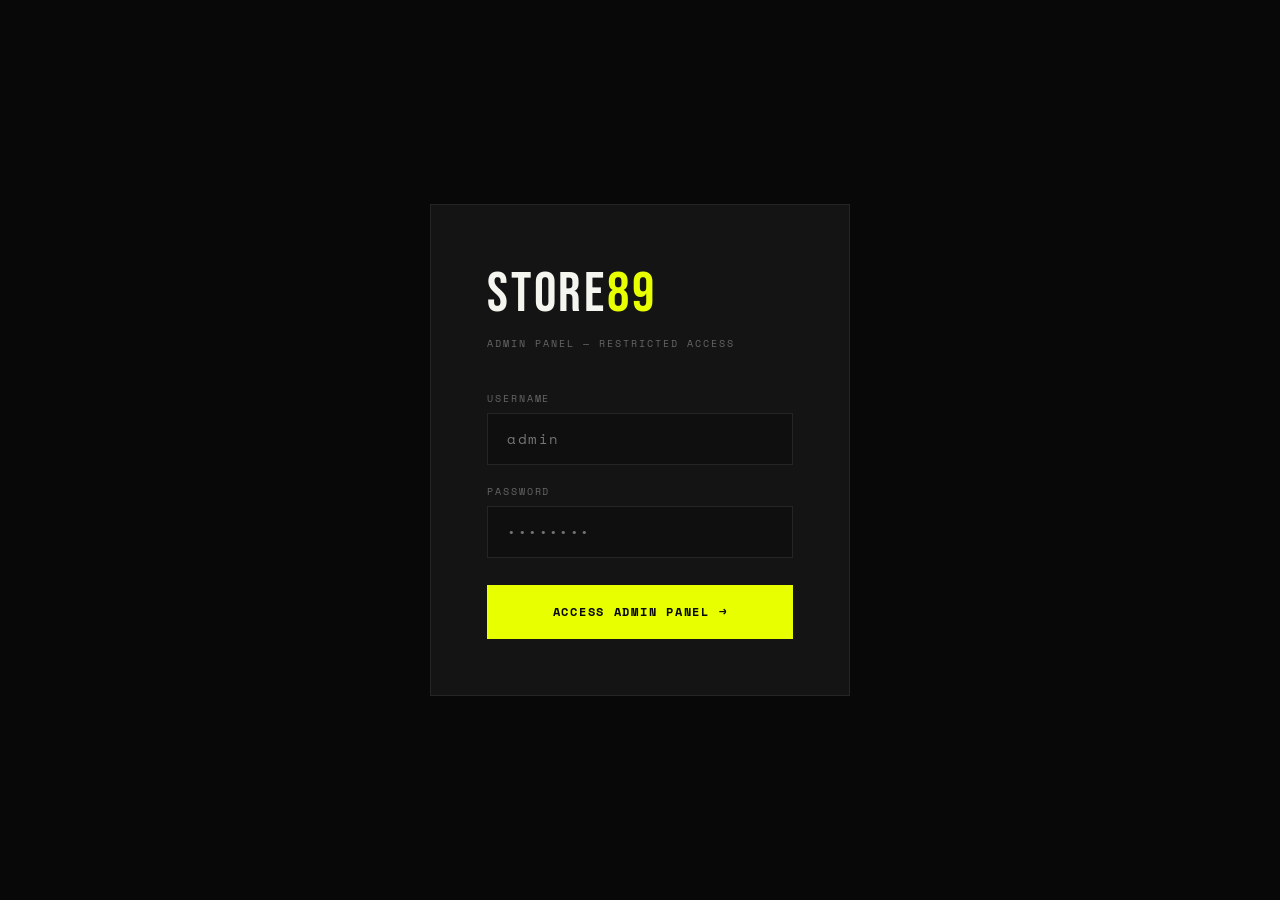
==== commit 0510afa7: "Update admin.html" ====
--- a/admin.html
+++ b/admin.html
@@ -5,7 +5,7 @@
 <meta name="viewport" content="width=device-width, initial-scale=1.0">
 <title>Admin — Store 89</title>
 <meta name="robots" content="noindex, nofollow">
-<link href="https://fonts.googleapis.com/css2?family=Bebas+Neue&family=Space+Mono:wght@400;700&family=DM+Sans:wght@300;400;500&display=swap" rel="stylesheet">
+<link href="https://fonts.googleapis.com/css2?family=Bebas+Neue&family=Space+Mono:wght@400;700&family=Inter:wght@300;400;500;600&display=swap" rel="stylesheet">
 <style>
 *,*::before,*::after{margin:0;padding:0;box-sizing:border-box;}
 :root{
@@ -15,20 +15,12 @@
   --white:#f5f5f0;--muted:#666;
   --font-display:'Bebas Neue',sans-serif;
   --font-mono:'Space Mono',monospace;
-  --font-body:'DM Sans',sans-serif;
+  --font-body:'Inter',sans-serif;
 }
 html{scroll-behavior:smooth;}
 body{background:var(--black);color:var(--white);font-family:var(--font-body);overflow-x:hidden;min-height:100vh;}
-
-/* ── LOGIN SCREEN ── */
-#loginScreen{
-  position:fixed;inset:0;background:var(--black);z-index:9999;
-  display:flex;align-items:center;justify-content:center;flex-direction:column;
-}
-.login-box{
-  background:var(--card-bg);border:1px solid var(--border);
-  padding:3.5rem;max-width:420px;width:100%;margin:1rem;
-}
+#loginScreen{position:fixed;inset:0;background:var(--black);z-index:9999;display:flex;align-items:center;justify-content:center;flex-direction:column;}
+.login-box{background:var(--card-bg);border:1px solid var(--border);padding:3.5rem;max-width:420px;width:100%;margin:1rem;}
 .login-brand{font-family:var(--font-display);font-size:3.5rem;letter-spacing:0.05em;margin-bottom:0.5rem;}
 .login-brand span{color:var(--accent);}
 .login-sub{font-family:var(--font-mono);font-size:0.62rem;letter-spacing:0.2em;text-transform:uppercase;color:var(--muted);margin-bottom:2.5rem;}
@@ -39,13 +31,13 @@
 .login-btn{width:100%;background:var(--accent);color:var(--black);font-family:var(--font-mono);font-size:0.78rem;letter-spacing:0.14em;text-transform:uppercase;font-weight:700;padding:1.1rem;border:none;cursor:pointer;transition:background 0.15s,transform 0.15s;margin-top:0.5rem;}
 .login-btn:hover{background:#d4eb00;transform:translate(-2px,-2px);}
 .login-err{font-family:var(--font-mono);font-size:0.62rem;letter-spacing:0.1em;text-transform:uppercase;color:var(--accent2);margin-top:0.8rem;display:none;}
-.login-hint{font-family:var(--font-mono);font-size:0.55rem;letter-spacing:0.1em;color:var(--muted);margin-top:1.5rem;line-height:1.8;border-top:1px solid var(--border);padding-top:1.2rem;}
-
-/* ── ADMIN LAYOUT ── */
+#loadingOverlay{position:fixed;inset:0;background:rgba(8,8,8,0.85);z-index:8000;display:none;align-items:center;justify-content:center;flex-direction:column;gap:1rem;}
+#loadingOverlay.show{display:flex;}
+.spinner{width:32px;height:32px;border:2px solid var(--border);border-top-color:var(--accent);border-radius:50%;animation:spin 0.7s linear infinite;}
+@keyframes spin{to{transform:rotate(360deg);}}
+.loading-txt{font-family:var(--font-mono);font-size:0.65rem;letter-spacing:0.2em;text-transform:uppercase;color:var(--muted);}
 #adminApp{display:none;}
 .admin-layout{display:grid;grid-template-columns:260px 1fr;min-height:100vh;}
-
-/* ── SIDEBAR ── */
 .sidebar{background:var(--off-black);border-right:1px solid var(--border);padding:2rem 0;position:sticky;top:0;height:100vh;overflow-y:auto;display:flex;flex-direction:column;}
 .sidebar-brand{padding:0 2rem 2rem;border-bottom:1px solid var(--border);margin-bottom:1.5rem;}
 .sidebar-brand-logo{font-family:var(--font-display);font-size:2rem;letter-spacing:0.05em;}
@@ -60,19 +52,17 @@
 .sidebar-bottom{margin-top:auto;padding:1.5rem;border-top:1px solid var(--border);}
 .logout-btn{width:100%;background:none;border:1px solid var(--border);color:var(--muted);font-family:var(--font-mono);font-size:0.62rem;letter-spacing:0.15em;text-transform:uppercase;padding:0.7rem;cursor:pointer;transition:all 0.2s;}
 .logout-btn:hover{border-color:var(--accent2);color:var(--accent2);}
-
-/* ── MAIN CONTENT ── */
+.firebase-status{font-family:var(--font-mono);font-size:0.52rem;letter-spacing:0.1em;text-transform:uppercase;padding:0.5rem 0;color:var(--muted);display:flex;align-items:center;gap:0.5rem;margin-bottom:0.8rem;}
+.status-dot{width:6px;height:6px;border-radius:50%;background:var(--muted);}
+.status-dot.connected{background:var(--success);}
+.status-dot.error{background:var(--accent2);}
 .admin-main{padding:2.5rem 3rem;overflow-y:auto;}
 .admin-topbar{display:flex;align-items:center;justify-content:space-between;margin-bottom:2.5rem;padding-bottom:1.5rem;border-bottom:1px solid var(--border);}
 .admin-page-title{font-family:var(--font-display);font-size:3rem;letter-spacing:0.03em;line-height:1;}
 .admin-breadcrumb{font-family:var(--font-mono);font-size:0.6rem;letter-spacing:0.15em;text-transform:uppercase;color:var(--muted);margin-top:0.3rem;}
 .admin-date{font-family:var(--font-mono);font-size:0.6rem;letter-spacing:0.12em;text-transform:uppercase;color:var(--muted);}
-
-/* ── PANELS ── */
 .tab-panel{display:none;}
 .tab-panel.active{display:block;}
-
-/* ── STATS ── */
 .stats-grid{display:grid;grid-template-columns:repeat(4,1fr);gap:1.5rem;margin-bottom:3rem;}
 .stat-card{background:var(--card-bg);border:1px solid var(--border);padding:1.8rem;position:relative;overflow:hidden;}
 .stat-card::after{content:'';position:absolute;top:0;left:0;right:0;height:2px;background:var(--border);}
@@ -83,8 +73,6 @@
 .stat-val{font-family:var(--font-display);font-size:2.8rem;line-height:1;margin-bottom:0.5rem;}
 .stat-label{font-family:var(--font-mono);font-size:0.6rem;letter-spacing:0.15em;text-transform:uppercase;color:var(--muted);}
 .stat-change{font-family:var(--font-mono);font-size:0.6rem;letter-spacing:0.1em;margin-top:0.5rem;}
-
-/* ── TABLES ── */
 .table-wrap{background:var(--card-bg);border:1px solid var(--border);margin-bottom:2rem;}
 .table-header{display:flex;align-items:center;justify-content:space-between;padding:1.5rem 2rem;border-bottom:1px solid var(--border);flex-wrap:wrap;gap:0.8rem;}
 .table-title{font-family:var(--font-display);font-size:1.5rem;letter-spacing:0.03em;}
@@ -96,6 +84,7 @@
 .admin-btn.ghost:hover{border-color:var(--accent);color:var(--accent);}
 .admin-btn.danger{background:none;border:1px solid var(--border);color:var(--muted);}
 .admin-btn.danger:hover{border-color:var(--accent2);color:var(--accent2);}
+.admin-btn:disabled{opacity:0.4;cursor:not-allowed;}
 table{width:100%;border-collapse:collapse;}
 th{font-family:var(--font-mono);font-size:0.6rem;letter-spacing:0.18em;text-transform:uppercase;color:var(--muted);padding:0.9rem 1.5rem;text-align:left;border-bottom:1px solid var(--border);}
 td{padding:1rem 1.5rem;border-bottom:1px solid rgba(255,255,255,0.04);font-size:0.9rem;vertical-align:middle;}
@@ -107,8 +96,6 @@
 .badge.red{background:rgba(255,60,60,0.1);color:var(--accent2);border:1px solid rgba(255,60,60,0.3);}
 .badge.grey{background:rgba(136,136,136,0.1);color:var(--muted);border:1px solid var(--border);}
 .badge.blue{background:rgba(56,142,255,0.1);color:#389fff;border:1px solid rgba(56,142,255,0.3);}
-
-/* ── MODAL / FORM SHEET ── */
 .sheet-overlay{position:fixed;inset:0;background:rgba(0,0,0,0.8);z-index:5000;display:none;align-items:flex-end;justify-content:flex-end;}
 .sheet-overlay.open{display:flex;}
 .sheet{background:var(--off-black);border-left:1px solid var(--border);width:520px;max-width:100%;height:100vh;overflow-y:auto;padding:2.5rem;display:flex;flex-direction:column;gap:1.5rem;}
@@ -122,18 +109,14 @@
 .sf-input::placeholder{color:var(--muted);}
 select.sf-input option{background:var(--off-black);}
 .sf-row{display:grid;grid-template-columns:1fr 1fr;gap:1rem;}
-
-/* ── NOTIFICATION ── */
+.upload-progress{background:var(--black);border:1px solid var(--border);height:4px;margin-top:0.5rem;display:none;}
+.upload-progress-bar{height:100%;background:var(--accent);width:0%;transition:width 0.3s;}
 .notif{position:fixed;top:2rem;right:2rem;z-index:9999;background:var(--accent);color:var(--black);font-family:var(--font-mono);font-size:0.72rem;letter-spacing:0.12em;text-transform:uppercase;padding:0.9rem 1.5rem;font-weight:700;transform:translateY(-80px);opacity:0;transition:all 0.3s cubic-bezier(0.4,0,0.2,1);}
 .notif.show{transform:translateY(0);opacity:1;}
 .notif.error{background:var(--accent2);color:#fff;}
-
-/* ── SEARCH ── */
 .admin-search{background:var(--card-bg);border:1px solid var(--border);color:var(--white);font-family:var(--font-mono);font-size:0.7rem;letter-spacing:0.1em;padding:0.65rem 1.1rem;outline:none;width:240px;transition:border-color 0.2s;}
 .admin-search:focus{border-color:var(--accent);}
 .admin-search::placeholder{color:var(--muted);}
-
-/* ── STUDIO STYLES ── */
 .template-grid{display:grid;grid-template-columns:repeat(auto-fill,minmax(200px,1fr));gap:1rem;padding:1.5rem;}
 .template-card{background:var(--black);border:1px solid var(--border);position:relative;overflow:hidden;cursor:pointer;transition:border-color 0.2s;}
 .template-card:hover{border-color:var(--accent);}
@@ -142,8 +125,6 @@
 .template-card .tc-name{font-family:var(--font-mono);font-size:0.65rem;letter-spacing:0.1em;text-transform:uppercase;color:var(--white);margin-bottom:0.3rem;}
 .template-card .tc-del{position:absolute;top:0.5rem;right:0.5rem;background:var(--accent2);color:#fff;border:none;font-family:var(--font-mono);font-size:0.55rem;padding:0.25rem 0.5rem;cursor:pointer;opacity:0;transition:opacity 0.2s;}
 .template-card:hover .tc-del{opacity:1;}
-
-/* ── RESPONSIVE ── */
 @media(max-width:1024px){.stats-grid{grid-template-columns:repeat(2,1fr);}}
 @media(max-width:900px){.admin-layout{grid-template-columns:1fr;}.sidebar{display:none;}.admin-main{padding:1.5rem;}}
 @media(max-width:600px){.stats-grid{grid-template-columns:1fr 1fr;}.admin-main{padding:1rem;}.sheet{width:100%;}}
@@ -151,7 +132,7 @@
 </head>
 <body>
 
-<!-- ══ LOGIN SCREEN ══ -->
+<!-- LOGIN -->
 <div id="loginScreen">
   <div class="login-box">
     <div class="login-brand">STORE<span>89</span></div>
@@ -162,22 +143,23 @@
     <input class="login-input" id="loginPass" type="password" placeholder="••••••••" autocomplete="current-password">
     <button class="login-btn" onclick="doLogin()">Access Admin Panel →</button>
     <div class="login-err" id="loginErr">✕ Invalid credentials. Try again.</div>
-    <div class="login-hint">
-    </div>
   </div>
 </div>
 
-<!-- ══ ADMIN APP ══ -->
+<!-- LOADING -->
+<div id="loadingOverlay">
+  <div class="spinner"></div>
+  <div class="loading-txt" id="loadingTxt">Connecting to Firebase...</div>
+</div>
+
+<!-- ADMIN APP -->
 <div id="adminApp">
   <div class="admin-layout">
-
-    <!-- SIDEBAR -->
     <aside class="sidebar">
       <div class="sidebar-brand">
         <div class="sidebar-brand-logo">STORE<span>89</span></div>
-        <div class="sidebar-tag">Admin Panel v1.1</div>
-      </div>
-
+        <div class="sidebar-tag">Admin Panel v2.0 — Firebase</div>
+      </div>
       <div class="nav-section-title">Main</div>
       <ul class="sidebar-nav">
         <li><a href="#" class="active" onclick="showTab('dashboard',this)"><span class="nav-icon">◈</span> Dashboard</a></li>
@@ -185,7 +167,6 @@
         <li><a href="#" onclick="showTab('orders',this)"><span class="nav-icon">◈</span> Orders</a></li>
         <li><a href="#" onclick="showTab('categories',this)"><span class="nav-icon">◻</span> Categories</a></li>
       </ul>
-
       <div class="nav-section-title">Content</div>
       <ul class="sidebar-nav">
         <li><a href="#" onclick="showTab('studio',this)"><span class="nav-icon">⊞</span> Custom Studio</a></li>
@@ -193,13 +174,15 @@
         <li><a href="#" onclick="showTab('images',this)"><span class="nav-icon">◻</span> Images</a></li>
         <li><a href="#" onclick="showTab('settings',this)"><span class="nav-icon">◻</span> Settings</a></li>
       </ul>
-
       <div class="sidebar-bottom">
+        <div class="firebase-status">
+          <div class="status-dot" id="statusDot"></div>
+          <span id="statusTxt">Connecting...</span>
+        </div>
         <button class="logout-btn" onclick="doLogout()">↩ Logout</button>
       </div>
     </aside>
 
-    <!-- MAIN -->
     <main class="admin-main">
       <div class="admin-topbar">
         <div>
@@ -209,39 +192,21 @@
         <div class="admin-date" id="adminDate"></div>
       </div>
 
-      <!-- ── DASHBOARD ── -->
+      <!-- DASHBOARD -->
       <div class="tab-panel active" id="tab-dashboard">
         <div class="stats-grid">
-          <div class="stat-card accent-stat">
-            <div class="stat-val" id="statRevenue">₹0</div>
-            <div class="stat-label">Total Revenue</div>
-            <div class="stat-change" style="color:var(--accent)">↑ Based on local orders</div>
-          </div>
-          <div class="stat-card green-stat">
-            <div class="stat-val" id="statOrders">0</div>
-            <div class="stat-label">Total Orders</div>
-            <div class="stat-change" style="color:var(--success)">Stored locally</div>
-          </div>
-          <div class="stat-card">
-            <div class="stat-val" id="statProducts">0</div>
-            <div class="stat-label">Products</div>
-            <div class="stat-change" style="color:var(--muted)">Across all categories</div>
-          </div>
-          <div class="stat-card orange-stat">
-            <div class="stat-val" id="statCart">0</div>
-            <div class="stat-label">Items in Cart</div>
-            <div class="stat-change" style="color:var(--warning)">Active session</div>
-          </div>
+          <div class="stat-card accent-stat"><div class="stat-val" id="statRevenue">₹0</div><div class="stat-label">Total Revenue</div><div class="stat-change" style="color:var(--accent)">↑ Live from Firestore</div></div>
+          <div class="stat-card green-stat"><div class="stat-val" id="statOrders">0</div><div class="stat-label">Total Orders</div><div class="stat-change" style="color:var(--success)">Live from Firestore</div></div>
+          <div class="stat-card"><div class="stat-val" id="statProducts">0</div><div class="stat-label">Products</div><div class="stat-change" style="color:var(--muted)">Across all categories</div></div>
+          <div class="stat-card orange-stat"><div class="stat-val" id="statPending">0</div><div class="stat-label">Pending Orders</div><div class="stat-change" style="color:var(--warning)">Needs attention</div></div>
         </div>
         <div class="table-wrap">
           <div class="table-header"><div class="table-title">RECENT ORDERS</div></div>
-          <div id="recentOrders" style="padding:2rem;font-family:var(--font-mono);font-size:0.68rem;letter-spacing:0.1em;color:var(--muted);">
-            No orders yet. Orders placed via checkout will appear here.
-          </div>
-        </div>
-      </div>
-
-      <!-- ── PRODUCTS ── -->
+          <div id="recentOrders" style="padding:2rem;font-family:var(--font-mono);font-size:0.68rem;letter-spacing:0.1em;color:var(--muted);">Loading orders...</div>
+        </div>
+      </div>
+
+      <!-- PRODUCTS -->
       <div class="tab-panel" id="tab-products">
         <div class="table-wrap">
           <div class="table-header">
@@ -252,30 +217,34 @@
             </div>
           </div>
           <table>
-            <thead>
-              <tr>
-                <th>Product</th><th>Category</th><th>Price</th><th>Stock</th><th>Status</th><th>Actions</th>
-              </tr>
-            </thead>
+            <thead><tr><th>Product</th><th>Category</th><th>Price</th><th>Stock</th><th>Status</th><th>Actions</th></tr></thead>
             <tbody id="productsTable"></tbody>
           </table>
         </div>
       </div>
 
-      <!-- ── ORDERS ── -->
+      <!-- ORDERS -->
       <div class="tab-panel" id="tab-orders">
         <div class="table-wrap">
           <div class="table-header">
             <div class="table-title">ALL ORDERS</div>
             <div class="table-actions">
+              <select class="admin-search" id="orderStatusFilter" onchange="renderOrders()" style="width:160px;">
+                <option value="all">All Statuses</option>
+                <option value="pending">Pending</option>
+                <option value="confirmed">Confirmed</option>
+                <option value="shipped">Shipped</option>
+                <option value="delivered">Delivered</option>
+                <option value="cancelled">Cancelled</option>
+              </select>
               <button class="admin-btn ghost" onclick="exportOrders()">Export CSV</button>
             </div>
           </div>
-          <div id="ordersTable" style="padding:2rem;font-family:var(--font-mono);font-size:0.68rem;letter-spacing:0.1em;color:var(--muted);">No orders found.</div>
-        </div>
-      </div>
-
-      <!-- ── CATEGORIES ── -->
+          <div id="ordersTable" style="padding:2rem;font-family:var(--font-mono);font-size:0.68rem;color:var(--muted);">Loading orders...</div>
+        </div>
+      </div>
+
+      <!-- CATEGORIES -->
       <div class="tab-panel" id="tab-categories">
         <div class="table-wrap">
           <div class="table-header">
@@ -289,9 +258,8 @@
         </div>
       </div>
 
-      <!-- ── CUSTOM STUDIO ── -->
+      <!-- CUSTOM STUDIO -->
       <div class="tab-panel" id="tab-studio">
-
         <div class="table-wrap" style="margin-bottom:2rem;">
           <div class="table-header">
             <div class="table-title">STUDIO DEFAULTS</div>
@@ -300,33 +268,15 @@
           <div style="padding:2rem;display:grid;grid-template-columns:1fr 1fr;gap:2rem;">
             <div>
               <div style="font-family:var(--font-mono);font-size:0.65rem;letter-spacing:0.15em;text-transform:uppercase;color:var(--accent);margin-bottom:1.2rem;">T-Shirt Defaults</div>
-              <div style="margin-bottom:1rem;">
-                <label class="sf-label">Base Price (₹)</label>
-                <input class="sf-input" id="studioTeePriceDefault" type="number" value="899">
-              </div>
-              <div style="margin-bottom:1rem;">
-                <label class="sf-label">Default Colors (hex, comma-separated)</label>
-                <input class="sf-input" id="studioTeeColors" type="text" value="#111,#f5f5f0,#1a3a2a,#3a1a1a,#1a1a3a,#e8ff00,#ff3c3c,#6effc0">
-              </div>
-              <div>
-                <label class="sf-label">Available Sizes (comma-separated)</label>
-                <input class="sf-input" id="studioTeeSizes" type="text" value="XS,S,M,L,XL,XXL">
-              </div>
+              <div style="margin-bottom:1rem;"><label class="sf-label">Base Price (₹)</label><input class="sf-input" id="studioTeePriceDefault" type="number" value="899"></div>
+              <div style="margin-bottom:1rem;"><label class="sf-label">Default Colors (hex, comma-separated)</label><input class="sf-input" id="studioTeeColors" type="text" value="#111,#f5f5f0,#1a3a2a,#3a1a1a,#1a1a3a,#e8ff00,#ff3c3c,#6effc0"></div>
+              <div><label class="sf-label">Available Sizes (comma-separated)</label><input class="sf-input" id="studioTeeSizes" type="text" value="XS,S,M,L,XL,XXL"></div>
             </div>
             <div>
               <div style="font-family:var(--font-mono);font-size:0.65rem;letter-spacing:0.15em;text-transform:uppercase;color:var(--accent);margin-bottom:1.2rem;">Poster Defaults</div>
-              <div style="margin-bottom:1rem;">
-                <label class="sf-label">Base Price (₹)</label>
-                <input class="sf-input" id="studioPosterPriceDefault" type="number" value="649">
-              </div>
-              <div style="margin-bottom:1rem;">
-                <label class="sf-label">Background Colors (hex, comma-separated)</label>
-                <input class="sf-input" id="studioPosterColors" type="text" value="#fff,#111,#1a1a2a,#2a1a1a,#e8ff00">
-              </div>
-              <div>
-                <label class="sf-label">Available Sizes (comma-separated)</label>
-                <input class="sf-input" id="studioPosterSizes" type="text" value="A4,A3,A2">
-              </div>
+              <div style="margin-bottom:1rem;"><label class="sf-label">Base Price (₹)</label><input class="sf-input" id="studioPosterPriceDefault" type="number" value="649"></div>
+              <div style="margin-bottom:1rem;"><label class="sf-label">Background Colors (hex, comma-separated)</label><input class="sf-input" id="studioPosterColors" type="text" value="#fff,#111,#1a1a2a,#2a1a1a,#e8ff00"></div>
+              <div><label class="sf-label">Available Sizes (comma-separated)</label><input class="sf-input" id="studioPosterSizes" type="text" value="A4,A3,A2"></div>
             </div>
           </div>
           <div style="padding:0 2rem 2rem;">
@@ -334,7 +284,6 @@
             <input class="sf-input" id="studioNote" type="text" value="Custom prints are processed within 3–5 working days.">
           </div>
         </div>
-
         <div class="table-wrap">
           <div class="table-header">
             <div class="table-title">DESIGN TEMPLATES</div>
@@ -352,11 +301,11 @@
             </div>
           </div>
           <div id="templateGrid" class="template-grid"></div>
-          <div id="noTemplates" style="padding:2.5rem;font-family:var(--font-mono);font-size:0.68rem;color:var(--muted);letter-spacing:0.1em;display:none;">No templates yet. Add templates for customers to use in the studio.</div>
-        </div>
-      </div>
-
-      <!-- ── HOMEPAGE ── -->
+          <div id="noTemplates" style="padding:2.5rem;font-family:var(--font-mono);font-size:0.68rem;color:var(--muted);letter-spacing:0.1em;display:none;">No templates yet.</div>
+        </div>
+      </div>
+
+      <!-- HOMEPAGE -->
       <div class="tab-panel" id="tab-homepage">
         <div class="table-wrap">
           <div class="table-header">
@@ -374,7 +323,7 @@
         </div>
       </div>
 
-      <!-- ── IMAGES ── -->
+      <!-- IMAGES -->
       <div class="tab-panel" id="tab-images">
         <div class="table-wrap">
           <div class="table-header">
@@ -383,12 +332,16 @@
               + Upload Image <input type="file" id="imgUpload" multiple accept="image/*" style="display:none" onchange="handleImgUpload(this)">
             </label>
           </div>
+          <div id="uploadProgressWrap" style="padding:0 1.5rem;display:none;">
+            <div class="upload-progress" style="display:block;"><div class="upload-progress-bar" id="uploadBar"></div></div>
+            <div style="font-family:var(--font-mono);font-size:0.6rem;color:var(--muted);margin-top:0.4rem;" id="uploadProgressTxt">Uploading...</div>
+          </div>
           <div id="imageGrid" style="display:grid;grid-template-columns:repeat(auto-fill,minmax(140px,1fr));gap:1px;padding:1px;"></div>
           <div id="noImages" style="padding:2.5rem;font-family:var(--font-mono);font-size:0.68rem;color:var(--muted);letter-spacing:0.1em;">No images uploaded yet.</div>
         </div>
       </div>
 
-      <!-- ── SETTINGS ── -->
+      <!-- SETTINGS -->
       <div class="tab-panel" id="tab-settings">
         <div class="table-wrap">
           <div class="table-header">
@@ -414,12 +367,11 @@
           </div>
         </div>
       </div>
-
     </main>
   </div>
 </div>
 
-<!-- ══ PRODUCT SHEET ══ -->
+<!-- PRODUCT SHEET -->
 <div class="sheet-overlay" id="productSheet">
   <div class="sheet" style="position:relative;">
     <button class="sheet-close" onclick="closeSheet('productSheet')">✕ Close</button>
@@ -453,29 +405,27 @@
       </div>
       <div><label class="sf-label">Sizes (comma-separated)</label><input class="sf-input" id="prodSizes" type="text" placeholder="XS,S,M,L,XL,XXL"></div>
       <div><label class="sf-label">Badge (optional)</label><input class="sf-input" id="prodBadge" type="text" placeholder="NEW / LIMITED / POPULAR"></div>
-      <div>
-        <label class="sf-label">Description</label>
-        <textarea class="sf-input" id="prodDesc" rows="3" style="resize:vertical;" placeholder="Product description..."></textarea>
-      </div>
+      <div><label class="sf-label">Description</label><textarea class="sf-input" id="prodDesc" rows="3" style="resize:vertical;" placeholder="Product description..."></textarea></div>
       <div>
         <label class="sf-label">Product Image</label>
         <label style="display:flex;align-items:center;gap:1rem;padding:1rem;border:1px dashed var(--border);cursor:pointer;font-family:var(--font-mono);font-size:0.65rem;letter-spacing:0.1em;color:var(--muted);">
           <input type="file" id="prodImg" accept="image/*" style="display:none" onchange="previewImg(this)">
           <span id="imgLabel">Click to upload image (JPG, PNG, SVG)</span>
         </label>
+        <div class="upload-progress" id="prodImgProgress"><div class="upload-progress-bar" id="prodImgBar"></div></div>
         <img id="imgPreview" src="" alt="" style="display:none;width:100%;max-height:160px;object-fit:contain;margin-top:0.8rem;border:1px solid var(--border);background:var(--black);">
       </div>
       <div style="display:flex;gap:1rem;margin-top:0.5rem;">
-        <button class="admin-btn primary" style="flex:1;" onclick="saveProduct()">Save Product</button>
+        <button class="admin-btn primary" style="flex:1;" id="saveProdBtn" onclick="saveProduct()">Save Product</button>
         <button class="admin-btn ghost" onclick="closeSheet('productSheet')">Cancel</button>
       </div>
     </div>
   </div>
 </div>
 
-<!-- ══ CATEGORY SHEET ══ -->
+<!-- CATEGORY SHEET -->
 <div class="sheet-overlay" id="categorySheet">
-  <div class="sheet" style="position:relative;max-height:100vh;height:auto;">
+  <div class="sheet" style="position:relative;height:auto;">
     <button class="sheet-close" onclick="closeSheet('categorySheet')">✕ Close</button>
     <div class="sheet-title">ADD CATEGORY</div>
     <div class="sheet-form">
@@ -493,7 +443,7 @@
   </div>
 </div>
 
-<!-- ══ TEMPLATE SHEET ══ -->
+<!-- TEMPLATE SHEET -->
 <div class="sheet-overlay" id="templateSheet">
   <div class="sheet" style="position:relative;">
     <button class="sheet-close" onclick="closeSheet('templateSheet')">✕ Close</button>
@@ -503,38 +453,74 @@
       <div><label class="sf-label">Template Name *</label><input class="sf-input" id="tmplName" type="text" placeholder="Minimal Black Tee"></div>
       <div>
         <label class="sf-label">Type *</label>
-        <select class="sf-input" id="tmplType">
-          <option value="tee">T-Shirt</option>
-          <option value="poster">Poster</option>
-        </select>
-      </div>
-      <div>
-        <label class="sf-label">Tags (comma-separated)</label>
-        <input class="sf-input" id="tmplTags" type="text" placeholder="minimal, dark, streetwear">
-      </div>
+        <select class="sf-input" id="tmplType"><option value="tee">T-Shirt</option><option value="poster">Poster</option></select>
+      </div>
+      <div><label class="sf-label">Tags (comma-separated)</label><input class="sf-input" id="tmplTags" type="text" placeholder="minimal, dark, streetwear"></div>
       <div>
         <label class="sf-label">Template Image *</label>
         <label style="display:flex;align-items:center;gap:1rem;padding:1rem;border:1px dashed var(--border);cursor:pointer;font-family:var(--font-mono);font-size:0.65rem;letter-spacing:0.1em;color:var(--muted);">
           <input type="file" id="tmplImg" accept="image/*" style="display:none" onchange="previewTmplImg(this)">
           <span id="tmplImgLabel">Click to upload template image</span>
         </label>
+        <div class="upload-progress" id="tmplImgProgress"><div class="upload-progress-bar" id="tmplImgBar"></div></div>
         <img id="tmplImgPreview" src="" alt="" style="display:none;width:100%;max-height:200px;object-fit:contain;margin-top:0.8rem;border:1px solid var(--border);background:var(--black);">
       </div>
       <div style="display:flex;gap:1rem;margin-top:0.5rem;">
-        <button class="admin-btn primary" style="flex:1;" onclick="saveTemplate()">Save Template</button>
+        <button class="admin-btn primary" style="flex:1;" id="saveTmplBtn" onclick="saveTemplate()">Save Template</button>
         <button class="admin-btn ghost" onclick="closeSheet('templateSheet')">Cancel</button>
       </div>
     </div>
   </div>
 </div>
 
-<!-- NOTIFICATION -->
 <div class="notif" id="notif"></div>
 
+<!-- FIREBASE SDK -->
+<script type="module">
+import { initializeApp } from "https://www.gstatic.com/firebasejs/10.12.0/firebase-app.js";
+import {
+  getFirestore, collection, doc, addDoc, setDoc, getDoc, getDocs,
+  deleteDoc, updateDoc, query, orderBy, limit, onSnapshot, serverTimestamp
+} from "https://www.gstatic.com/firebasejs/10.12.0/firebase-firestore.js";
+import {
+  getStorage, ref as storageRef, uploadBytesResumable, getDownloadURL, deleteObject
+} from "https://www.gstatic.com/firebasejs/10.12.0/firebase-storage.js";
+
+const firebaseConfig = {
+  apiKey: "AIzaSyByc62uc1v97pf5ZV26ycLA0SPmfsD5pTU",
+  authDomain: "store890007.firebaseapp.com",
+  databaseURL: "https://store890007-default-rtdb.firebaseio.com",
+  projectId: "store890007",
+  storageBucket: "store890007.firebasestorage.app",
+  messagingSenderId: "987669883544",
+  appId: "1:987669883544:web:dbdff7958f416b6089beed"
+};
+
+const app     = initializeApp(firebaseConfig);
+const db      = getFirestore(app);
+const storage = getStorage(app);
+
+window._db      = db;
+window._storage = storage;
+window._fb = {
+  collection, doc, addDoc, setDoc, getDoc, getDocs,
+  deleteDoc, updateDoc, query, orderBy, limit, onSnapshot, serverTimestamp,
+  storageRef, uploadBytesResumable, getDownloadURL, deleteObject
+};
+
+document.getElementById('statusDot').classList.add('connected');
+document.getElementById('statusTxt').textContent = 'Firebase Connected';
+
+const ADMIN_KEY = 'store89_admin_auth';
+if (localStorage.getItem(ADMIN_KEY) === '1') {
+  document.getElementById('loginScreen').style.display = 'none';
+  document.getElementById('adminApp').style.display = 'block';
+  window.initAdmin();
+}
+</script>
+
 <script>
-// ══════════════════════════════════════════════
-// AUTH — from original admin (v1.0)
-// ══════════════════════════════════════════════
+// ── AUTH ──
 const ADMIN_KEY = 'store89_admin_auth';
 const DEFAULT_CREDS = { user: 'admin', pass: 'store89admin' };
 
@@ -548,9 +534,6 @@
   const p = document.getElementById('loginPass').value;
   const creds = getStoredCreds();
   const err = document.getElementById('loginErr');
-  const ui = document.getElementById('loginUser');
-  const pi = document.getElementById('loginPass');
-
   if (u === creds.user && p === creds.pass) {
     localStorage.setItem(ADMIN_KEY, '1');
     err.style.display = 'none';
@@ -559,15 +542,15 @@
     initAdmin();
   } else {
     err.style.display = 'block';
-    ui.classList.add('error'); pi.classList.add('error');
-    setTimeout(() => { ui.classList.remove('error'); pi.classList.remove('error'); }, 1500);
+    ['loginUser','loginPass'].forEach(id => {
+      const el = document.getElementById(id);
+      el.classList.add('error');
+      setTimeout(() => el.classList.remove('error'), 1500);
+    });
   }
 }
 
-// Enter key on password field
-document.getElementById('loginPass').addEventListener('keydown', e => {
-  if (e.key === 'Enter') doLogin();
-});
+document.getElementById('loginPass').addEventListener('keydown', e => { if (e.key === 'Enter') doLogin(); });
 
 function doLogout() {
   localStorage.removeItem(ADMIN_KEY);
@@ -577,131 +560,218 @@
   document.getElementById('loginPass').value = '';
 }
 
-// Auto-login if session is still active
-if (localStorage.getItem(ADMIN_KEY) === '1') {
-  document.getElementById('loginScreen').style.display = 'none';
-  document.getElementById('adminApp').style.display = 'block';
-  // initAdmin() will be called after DOM is ready; defer slightly
-  document.addEventListener('DOMContentLoaded', initAdmin);
-}
-
-// ══════════════════════════════════════════════
-// DATA LAYER
-// ══════════════════════════════════════════════
-const PRODS_KEY          = 'store89_admin_products';
-const CATS_KEY           = 'store89_admin_cats';
-const CART_KEY           = 'store89_cart';
-const TEMPLATES_KEY      = 'store89_studio_templates';
-const STUDIO_SETTINGS_KEY= 'store89_studio_settings';
-
-function getProducts() { try { return JSON.parse(localStorage.getItem(PRODS_KEY)) || []; } catch { return []; } }
-function saveProducts(p) { localStorage.setItem(PRODS_KEY, JSON.stringify(p)); }
-
-function getCats() {
-  try {
-    return JSON.parse(localStorage.getItem(CATS_KEY)) || [
-      { id: 'c1', name: 'T-Shirts',    slug: 'tshirts',    status: 'active' },
-      { id: 'c2', name: 'Posters',     slug: 'posters',    status: 'active' },
-      { id: 'c3', name: 'B&W T-Shirts',slug: 'bw-tshirts', status: 'active' },
-      { id: 'c4', name: 'B&W Posters', slug: 'bw-posters', status: 'active' },
-    ];
-  } catch { return []; }
-}
-function saveCats(c) { localStorage.setItem(CATS_KEY, JSON.stringify(c)); }
-function getTemplates() { try { return JSON.parse(localStorage.getItem(TEMPLATES_KEY)) || []; } catch { return []; } }
-function saveTemplates(t) { localStorage.setItem(TEMPLATES_KEY, JSON.stringify(t)); }
-
-// ══════════════════════════════════════════════
-// INIT
-// ══════════════════════════════════════════════
-function initAdmin() {
+// ── LOADING ──
+function showLoading(txt = 'Loading...') {
+  document.getElementById('loadingTxt').textContent = txt;
+  document.getElementById('loadingOverlay').classList.add('show');
+}
+function hideLoading() { document.getElementById('loadingOverlay').classList.remove('show'); }
+
+// ── CACHE ──
+let _products = [], _categories = [], _orders = [], _templates = [], _images = [];
+
+// ── FIREBASE HELPERS ──
+function db() { return window._db; }
+function fb() { return window._fb; }
+function storage() { return window._storage; }
+
+async function fsGet(collName) {
+  const { getDocs, collection, query, orderBy } = fb();
+  const q = query(collection(db(), collName), orderBy('createdAt', 'desc'));
+  const snap = await getDocs(q);
+  return snap.docs.map(d => ({ id: d.id, ...d.data() }));
+}
+
+async function fsSet(collName, id, data) {
+  const { doc, setDoc, serverTimestamp } = fb();
+  await setDoc(doc(db(), collName, id), { ...data, updatedAt: serverTimestamp() }, { merge: true });
+}
+
+async function fsAdd(collName, data) {
+  const { addDoc, collection, serverTimestamp } = fb();
+  const ref = await addDoc(collection(db(), collName), { ...data, createdAt: serverTimestamp(), updatedAt: serverTimestamp() });
+  return ref.id;
+}
+
+async function fsDel(collName, id) {
+  const { doc, deleteDoc } = fb();
+  await deleteDoc(doc(db(), collName, id));
+}
+
+function uploadFile(file, path, progressBar) {
+  return new Promise((resolve, reject) => {
+    const { storageRef, uploadBytesResumable, getDownloadURL } = fb();
+    const ref = storageRef(storage(), path);
+    const task = uploadBytesResumable(ref, file);
+    if (progressBar) progressBar.parentElement.style.display = 'block';
+    task.on('state_changed',
+      snap => { const pct = (snap.bytesTransferred / snap.totalBytes) * 100; if (progressBar) progressBar.style.width = pct + '%'; },
+      reject,
+      async () => {
+        const url = await getDownloadURL(task.snapshot.ref);
+        if (progressBar) { progressBar.parentElement.style.display = 'none'; progressBar.style.width = '0%'; }
+        resolve(url);
+      }
+    );
+  });
+}
+
+// ── INIT ──
+window.initAdmin = async function() {
   document.getElementById('adminDate').textContent = new Date().toLocaleDateString('en-IN', {
     weekday: 'long', year: 'numeric', month: 'long', day: 'numeric'
   });
-  loadStudioSettings();
-  renderDashboard();
-  renderProducts();
-  renderCategories();
-  renderOrders();
-  renderImages();
-  renderTemplates();
-}
-
-// ══════════════════════════════════════════════
-// TABS
-// ══════════════════════════════════════════════
+  showLoading('Loading store data...');
+  try {
+    await Promise.all([
+      loadProducts(), loadCategories(), loadOrders(), loadTemplates(),
+      loadImages(), loadSettings(), loadStudioSettings(), loadHomepageSettings()
+    ]);
+    renderDashboard(); renderProducts(); renderCategories();
+    renderOrders(); renderTemplates(); renderImages();
+  } catch(e) {
+    console.error('Init error:', e);
+    notify('Firebase error: ' + e.message, 'error');
+  }
+  hideLoading();
+};
+
+// ── LOADERS ──
+async function loadProducts() { try { _products = await fsGet('products'); } catch(e) { _products = []; } }
+async function loadOrders() { try { _orders = await fsGet('orders'); } catch(e) { _orders = []; } }
+async function loadTemplates() { try { _templates = await fsGet('templates'); } catch(e) { _templates = []; } }
+async function loadImages() { try { _images = await fsGet('images'); } catch(e) { _images = []; } }
+
+async function loadCategories() {
+  try {
+    _categories = await fsGet('categories');
+    if (!_categories.length) {
+      const defaults = [
+        { name: 'T-Shirts', slug: 'tshirt', status: 'active' },
+        { name: 'Posters', slug: 'poster', status: 'active' },
+        { name: 'B&W T-Shirts', slug: 'bw-tshirt', status: 'active' },
+        { name: 'B&W Posters', slug: 'bw-poster', status: 'active' },
+      ];
+      for (const c of defaults) await fsAdd('categories', c);
+      _categories = await fsGet('categories');
+    }
+  } catch(e) { _categories = []; }
+}
+
+async function loadSettings() {
+  try {
+    const { doc, getDoc } = fb();
+    const snap = await getDoc(doc(db(), 'settings', 'store'));
+    if (snap.exists()) {
+      const s = snap.data();
+      if (s.storeName) document.getElementById('setStoreName').value = s.storeName;
+      if (s.email)     document.getElementById('setEmail').value = s.email;
+      if (s.whatsApp)  document.getElementById('setWhatsApp').value = s.whatsApp;
+      if (s.location)  document.getElementById('setLocation').value = s.location;
+      if (s.shippingThreshold) document.getElementById('setShipThresh').value = s.shippingThreshold;
+      if (s.shippingCost)      document.getElementById('setShipCost').value = s.shippingCost;
+    }
+  } catch(e) { console.error(e); }
+}
+
+async function loadStudioSettings() {
+  try {
+    const { doc, getDoc } = fb();
+    const snap = await getDoc(doc(db(), 'settings', 'studio'));
+    if (snap.exists()) {
+      const s = snap.data();
+      if (s.teePrice)     document.getElementById('studioTeePriceDefault').value = s.teePrice;
+      if (s.teeColors)    document.getElementById('studioTeeColors').value = s.teeColors;
+      if (s.teeSizes)     document.getElementById('studioTeeSizes').value = s.teeSizes;
+      if (s.posterPrice)  document.getElementById('studioPosterPriceDefault').value = s.posterPrice;
+      if (s.posterColors) document.getElementById('studioPosterColors').value = s.posterColors;
+      if (s.posterSizes)  document.getElementById('studioPosterSizes').value = s.posterSizes;
+      if (s.note)         document.getElementById('studioNote').value = s.note;
+    }
+  } catch(e) { console.error(e); }
+}
+
+async function loadHomepageSettings() {
+  try {
+    const { doc, getDoc } = fb();
+    const snap = await getDoc(doc(db(), 'settings', 'homepage'));
+    if (snap.exists()) {
+      const s = snap.data();
+      if (s.headline1) document.getElementById('hpHeadline1').value = s.headline1;
+      if (s.headline2) document.getElementById('hpHeadline2').value = s.headline2;
+      if (s.subtitle)  document.getElementById('hpSubtitle').value = s.subtitle;
+      if (s.cta1)      document.getElementById('hpCta1').value = s.cta1;
+      if (s.cta2)      document.getElementById('hpCta2').value = s.cta2;
+      if (s.announce)  document.getElementById('hpAnnounce').value = s.announce;
+    }
+  } catch(e) { console.error(e); }
+}
+
+// ── TABS ──
 function showTab(id, link) {
   document.querySelectorAll('.tab-panel').forEach(p => p.classList.remove('active'));
   document.querySelector('#tab-' + id).classList.add('active');
   document.querySelectorAll('.sidebar-nav a').forEach(a => a.classList.remove('active'));
   if (link) link.classList.add('active');
-  const titles = {
-    dashboard: 'DASHBOARD', products: 'PRODUCTS', orders: 'ORDERS',
-    categories: 'CATEGORIES', studio: 'CUSTOM STUDIO',
-    homepage: 'HOMEPAGE', images: 'IMAGES', settings: 'SETTINGS'
-  };
+  const titles = { dashboard:'DASHBOARD', products:'PRODUCTS', orders:'ORDERS', categories:'CATEGORIES', studio:'CUSTOM STUDIO', homepage:'HOMEPAGE', images:'IMAGES', settings:'SETTINGS' };
   document.getElementById('pageTitle').textContent = titles[id] || id.toUpperCase();
   document.getElementById('pageBreadcrumb').textContent = 'Store 89 / Admin / ' + (titles[id] || id);
 }
 
-// ══════════════════════════════════════════════
-// DASHBOARD
-// ══════════════════════════════════════════════
+// ── DASHBOARD ──
 function renderDashboard() {
-  const prods = getProducts();
-  const cart  = JSON.parse(localStorage.getItem(CART_KEY)) || [];
-  const lastOrder = JSON.parse(localStorage.getItem('store89_last_order'));
-
-  document.getElementById('statProducts').textContent = prods.length;
-  document.getElementById('statCart').textContent = cart.reduce((s, i) => s + i.qty, 0);
-  document.getElementById('statOrders').textContent = lastOrder ? 1 : 0;
-  document.getElementById('statRevenue').textContent = lastOrder ? '₹' + lastOrder.total.toLocaleString('en-IN') : '₹0';
-
+  document.getElementById('statProducts').textContent = _products.length;
+  document.getElementById('statRevenue').textContent = '₹' + _orders.reduce((s, o) => s + (o.total || 0), 0).toLocaleString('en-IN');
+  document.getElementById('statOrders').textContent = _orders.length;
+  document.getElementById('statPending').textContent = _orders.filter(o => o.status === 'pending' || !o.status).length;
   const ro = document.getElementById('recentOrders');
-  if (lastOrder) {
-    ro.innerHTML = `<table><thead><tr><th>Order ID</th><th>Customer</th><th>Items</th><th>Total</th><th>Payment</th><th>Date</th></tr></thead><tbody>
-    <tr>
-      <td style="font-family:var(--font-mono);font-size:0.72rem;">${lastOrder.id}</td>
-      <td>${lastOrder.customer.name}</td>
-      <td style="font-family:var(--font-mono);font-size:0.7rem;">${lastOrder.items.length} item(s)</td>
-      <td style="font-family:var(--font-mono);font-size:0.82rem;font-weight:700;">₹${lastOrder.total.toLocaleString('en-IN')}</td>
-      <td><span class="badge green">${lastOrder.payment.toUpperCase()}</span></td>
-      <td style="font-family:var(--font-mono);font-size:0.65rem;color:var(--muted);">${new Date(lastOrder.timestamp).toLocaleDateString('en-IN')}</td>
-    </tr></tbody></table>`;
-  }
-}
-
-// ══════════════════════════════════════════════
-// PRODUCTS
-// ══════════════════════════════════════════════
+  const recent = _orders.slice(0, 10);
+  if (!recent.length) { ro.innerHTML = '<span style="color:var(--muted)">No orders yet.</span>'; return; }
+  ro.innerHTML = `<table><thead><tr><th>Order ID</th><th>Customer</th><th>Items</th><th>Total</th><th>Status</th><th>Date</th></tr></thead><tbody>
+    ${recent.map(o => `<tr>
+      <td style="font-family:var(--font-mono);font-size:0.7rem;">${o.id}</td>
+      <td>${o.customer?.name || '—'}<br><span style="font-size:0.75rem;color:var(--muted)">${o.customer?.email || ''}</span></td>
+      <td style="font-family:var(--font-mono);font-size:0.7rem;">${(o.items||[]).length} item(s)</td>
+      <td style="font-family:var(--font-mono);font-size:0.82rem;font-weight:700;">₹${(o.total||0).toLocaleString('en-IN')}</td>
+      <td><span class="badge ${statusBadge(o.status)}">${o.status || 'pending'}</span></td>
+      <td style="font-family:var(--font-mono);font-size:0.65rem;color:var(--muted);">${o.createdAt?.toDate ? o.createdAt.toDate().toLocaleDateString('en-IN') : '—'}</td>
+    </tr>`).join('')}
+  </tbody></table>`;
+}
+
+function statusBadge(s) {
+  if (s === 'delivered') return 'green';
+  if (s === 'shipped') return 'blue';
+  if (s === 'confirmed') return 'yellow';
+  if (s === 'cancelled') return 'red';
+  return 'grey';
+}
+
+// ── PRODUCTS ──
 let editingProdId = null;
-let currentProdImgData = '';
+let pendingProdFile = null;
 
 function renderProducts() {
   const q = (document.getElementById('prodSearch')?.value || '').toLowerCase();
-  const prods = getProducts().filter(p => !q || p.name.toLowerCase().includes(q) || p.cat.toLowerCase().includes(q));
+  const prods = _products.filter(p => !q || p.name?.toLowerCase().includes(q) || p.cat?.toLowerCase().includes(q));
   const tbody = document.getElementById('productsTable');
-
   if (!prods.length) {
     tbody.innerHTML = `<tr><td colspan="6" style="text-align:center;padding:2.5rem;font-family:var(--font-mono);font-size:0.68rem;color:var(--muted);">No products yet. Add your first product.</td></tr>`;
     return;
   }
-
   tbody.innerHTML = prods.map(p => `
     <tr>
       <td>
         <div style="display:flex;align-items:center;gap:0.8rem;">
-          ${p.imageData
-            ? `<img src="${p.imageData}" style="width:40px;height:40px;object-fit:cover;border:1px solid var(--border);" alt="">`
-            : `<div style="width:40px;height:40px;background:var(--border);display:flex;align-items:center;justify-content:center;font-size:0.5rem;color:var(--muted);font-family:var(--font-mono);">NO IMG</div>`}
+          ${p.imageUrl ? `<img src="${p.imageUrl}" style="width:40px;height:40px;object-fit:cover;border:1px solid var(--border);" alt="">` : `<div style="width:40px;height:40px;background:var(--border);display:flex;align-items:center;justify-content:center;font-size:0.5rem;color:var(--muted);font-family:var(--font-mono);">NO IMG</div>`}
           <div>
             <strong style="font-family:var(--font-display);font-size:1.1rem;letter-spacing:0.03em;">${p.name}</strong><br>
             <span style="font-family:var(--font-mono);font-size:0.6rem;color:var(--muted);">${p.id}</span>
           </div>
         </div>
       </td>
-      <td><span class="badge grey">${p.cat}</span></td>
-      <td style="font-family:var(--font-mono);font-size:0.85rem;font-weight:700;">₹${parseInt(p.price).toLocaleString('en-IN')}</td>
+      <td><span class="badge grey">${p.cat || '—'}</span></td>
+      <td style="font-family:var(--font-mono);font-size:0.85rem;font-weight:700;">₹${parseInt(p.price||0).toLocaleString('en-IN')}</td>
       <td style="font-family:var(--font-mono);font-size:0.8rem;">${p.stock || 'N/A'}</td>
       <td><span class="badge ${p.status === 'active' ? 'green' : p.status === 'draft' ? 'yellow' : 'red'}">${p.status || 'active'}</span></td>
       <td>
@@ -715,8 +785,7 @@
 }
 
 function openAddProduct() {
-  editingProdId = null;
-  currentProdImgData = '';
+  editingProdId = null; pendingProdFile = null;
   document.getElementById('sheetTitle').textContent = 'ADD PRODUCT';
   document.getElementById('prodId').value = '';
   ['prodName','prodPrice','prodStock','prodSizes','prodBadge','prodDesc'].forEach(id => document.getElementById(id).value = '');
@@ -729,10 +798,9 @@
 }
 
 function openEditProduct(id) {
-  const p = getProducts().find(x => x.id === id);
+  const p = _products.find(x => x.id === id);
   if (!p) return;
-  editingProdId = id;
-  currentProdImgData = p.imageData || '';
+  editingProdId = id; pendingProdFile = null;
   document.getElementById('sheetTitle').textContent = 'EDIT PRODUCT';
   document.getElementById('prodId').value = p.id;
   document.getElementById('prodName').value = p.name || '';
@@ -743,9 +811,9 @@
   document.getElementById('prodBadge').value = p.badge || '';
   document.getElementById('prodDesc').value = p.desc || '';
   document.getElementById('prodStatus').value = p.status || 'active';
-  if (p.imageData) {
+  if (p.imageUrl) {
     const img = document.getElementById('imgPreview');
-    img.src = p.imageData; img.style.display = 'block';
+    img.src = p.imageUrl; img.style.display = 'block';
     document.getElementById('imgLabel').textContent = 'Image loaded — click to replace';
   } else {
     document.getElementById('imgPreview').style.display = 'none';
@@ -754,69 +822,73 @@
   document.getElementById('productSheet').classList.add('open');
 }
 
-function saveProduct() {
-  const name  = document.getElementById('prodName').value.trim();
+async function saveProduct() {
+  const name = document.getElementById('prodName').value.trim();
   const price = document.getElementById('prodPrice').value;
   if (!name || !price) { notify('Name and price are required.', 'error'); return; }
-
-  const prods = getProducts();
-  const data = {
-    id:        editingProdId || ('p' + Date.now()),
-    name,
-    cat:       document.getElementById('prodCat').value,
-    price:     parseInt(price),
-    stock:     document.getElementById('prodStock').value,
-    sizes:     document.getElementById('prodSizes').value,
-    badge:     document.getElementById('prodBadge').value,
-    desc:      document.getElementById('prodDesc').value,
-    status:    document.getElementById('prodStatus').value,
-    imageData: currentProdImgData,
-    updatedAt: new Date().toISOString()
-  };
-
-  if (editingProdId) {
-    const idx = prods.findIndex(x => x.id === editingProdId);
-    if (idx > -1) prods[idx] = data;
-  } else {
-    prods.unshift(data);
+  const btn = document.getElementById('saveProdBtn');
+  btn.disabled = true; btn.textContent = 'Saving...';
+  try {
+    let imageUrl = editingProdId ? (_products.find(p => p.id === editingProdId)?.imageUrl || '') : '';
+    if (pendingProdFile) {
+      const bar = document.getElementById('prodImgBar');
+      const safeName = pendingProdFile.name.replace(/[^a-z0-9.]/gi, '_').toLowerCase();
+      imageUrl = await uploadFile(pendingProdFile, `products/${Date.now()}_${safeName}`, bar);
+    }
+    const data = {
+      name, cat: document.getElementById('prodCat').value,
+      price: parseInt(price), stock: document.getElementById('prodStock').value || 0,
+      sizes: document.getElementById('prodSizes').value, badge: document.getElementById('prodBadge').value,
+      desc: document.getElementById('prodDesc').value, status: document.getElementById('prodStatus').value,
+      imageUrl: imageUrl || '',
+    };
+    if (editingProdId) {
+      await fsSet('products', editingProdId, data);
+      const idx = _products.findIndex(x => x.id === editingProdId);
+      if (idx > -1) _products[idx] = { ..._products[idx], ...data };
+      notify('Product updated successfully!');
+    } else {
+      const newId = await fsAdd('products', data);
+      _products.unshift({ id: newId, ...data });
+      notify('Product added successfully!');
+    }
+    renderProducts(); renderDashboard(); closeSheet('productSheet'); pendingProdFile = null;
+  } catch(e) {
+    notify('Error saving: ' + e.message, 'error');
+  } finally {
+    btn.disabled = false; btn.textContent = 'Save Product';
   }
-  saveProducts(prods);
-  renderProducts(); renderDashboard();
-  closeSheet('productSheet');
-  notify(editingProdId ? 'Product updated!' : 'Product added!');
-}
-
-function deleteProduct(id) {
+}
+
+async function deleteProduct(id) {
   if (!confirm('Delete this product? This cannot be undone.')) return;
-  saveProducts(getProducts().filter(p => p.id !== id));
-  renderProducts(); renderDashboard();
-  notify('Product deleted.', 'error');
+  try {
+    await fsDel('products', id);
+    _products = _products.filter(p => p.id !== id);
+    renderProducts(); renderDashboard(); notify('Product deleted.', 'error');
+  } catch(e) { notify('Error: ' + e.message, 'error'); }
 }
 
 function previewImg(input) {
   if (input.files && input.files[0]) {
-    const r = new FileReader();
-    r.onload = e => {
-      currentProdImgData = e.target.result;
+    pendingProdFile = input.files[0];
+    const reader = new FileReader();
+    reader.onload = e => {
       const img = document.getElementById('imgPreview');
       img.src = e.target.result; img.style.display = 'block';
       document.getElementById('imgLabel').textContent = input.files[0].name;
     };
-    r.readAsDataURL(input.files[0]);
+    reader.readAsDataURL(input.files[0]);
   }
 }
 
-// ══════════════════════════════════════════════
-// CATEGORIES
-// ══════════════════════════════════════════════
+// ── CATEGORIES ──
 function renderCategories() {
-  const cats  = getCats();
-  const prods = getProducts();
-  document.getElementById('categoriesTable').innerHTML = cats.map(c => `
+  document.getElementById('categoriesTable').innerHTML = _categories.map(c => `
     <tr>
       <td><strong style="font-family:var(--font-display);font-size:1.1rem;">${c.name}</strong></td>
       <td style="font-family:var(--font-mono);font-size:0.7rem;color:var(--muted);">/${c.slug}</td>
-      <td style="font-family:var(--font-mono);font-size:0.8rem;">${prods.filter(p => p.cat === c.slug).length}</td>
+      <td style="font-family:var(--font-mono);font-size:0.8rem;">${_products.filter(p => p.cat === c.slug).length}</td>
       <td><span class="badge ${c.status === 'active' ? 'green' : 'grey'}">${c.status}</span></td>
       <td><button class="admin-btn danger" style="padding:0.4rem 0.8rem;" onclick="deleteCategory('${c.id}')">Del</button></td>
     </tr>
@@ -829,152 +901,173 @@
   document.getElementById('categorySheet').classList.add('open');
 }
 
-function saveCategory() {
+async function saveCategory() {
   const name = document.getElementById('catName').value.trim();
   const slug = document.getElementById('catSlug').value.trim();
   if (!name || !slug) { notify('Name and slug are required.', 'error'); return; }
-  const cats = getCats();
-  cats.push({ id: 'c' + Date.now(), name, slug, status: document.getElementById('catStatus').value });
-  saveCats(cats); renderCategories(); closeSheet('categorySheet'); notify('Category added!');
-}
-
-function deleteCategory(id) {
+  try {
+    const newId = await fsAdd('categories', { name, slug, status: document.getElementById('catStatus').value });
+    _categories.push({ id: newId, name, slug, status: document.getElementById('catStatus').value });
+    renderCategories(); closeSheet('categorySheet'); notify('Category added!');
+  } catch(e) { notify('Error: ' + e.message, 'error'); }
+}
+
+async function deleteCategory(id) {
   if (!confirm('Delete this category?')) return;
-  saveCats(getCats().filter(c => c.id !== id)); renderCategories(); notify('Category deleted.', 'error');
-}
-
-// ══════════════════════════════════════════════
-// ORDERS
-// ══════════════════════════════════════════════
+  try {
+    await fsDel('categories', id);
+    _categories = _categories.filter(c => c.id !== id);
+    renderCategories(); notify('Category deleted.', 'error');
+  } catch(e) { notify('Error: ' + e.message, 'error'); }
+}
+
+// ── ORDERS ──
 function renderOrders() {
-  const lastOrder = JSON.parse(localStorage.getItem('store89_last_order'));
+  const filter = document.getElementById('orderStatusFilter')?.value || 'all';
+  const orders = filter === 'all' ? _orders : _orders.filter(o => (o.status || 'pending') === filter);
   const el = document.getElementById('ordersTable');
-  if (!lastOrder) {
-    el.innerHTML = '<p style="padding:2rem;font-family:var(--font-mono);font-size:0.68rem;color:var(--muted);">No orders found. Orders placed will appear here.</p>';
-    return;
-  }
-  el.innerHTML = `<table><thead><tr><th>ID</th><th>Customer</th><th>Address</th><th>Items</th><th>Total</th><th>Payment</th><th>Date</th></tr></thead><tbody>
-  <tr>
-    <td style="font-family:var(--font-mono);font-size:0.7rem;">${lastOrder.id}</td>
-    <td>${lastOrder.customer.name}<br><span style="font-size:0.75rem;color:var(--muted)">${lastOrder.customer.email}</span></td>
-    <td style="font-size:0.8rem;color:var(--muted);max-width:180px;">${lastOrder.customer.address}</td>
-    <td>${lastOrder.items.map(i => `<div style="font-size:0.8rem">${i.name} x${i.qty}</div>`).join('')}</td>
-    <td style="font-family:var(--font-mono);font-weight:700;">₹${lastOrder.total.toLocaleString('en-IN')}</td>
-    <td><span class="badge green">${lastOrder.payment.toUpperCase()}</span></td>
-    <td style="font-family:var(--font-mono);font-size:0.62rem;color:var(--muted)">${new Date(lastOrder.timestamp).toLocaleDateString('en-IN')}</td>
-  </tr></tbody></table>`;
+  if (!orders.length) { el.innerHTML = '<p style="padding:2rem;font-family:var(--font-mono);font-size:0.68rem;color:var(--muted);">No orders found.</p>'; return; }
+  el.innerHTML = `<table><thead><tr><th>ID</th><th>Customer</th><th>Address</th><th>Items</th><th>Total</th><th>Status</th><th>Payment</th><th>Date</th><th>Action</th></tr></thead><tbody>
+  ${orders.map(o => `<tr>
+    <td style="font-family:var(--font-mono);font-size:0.7rem;">${o.id}</td>
+    <td>${o.customer?.name || '—'}<br><span style="font-size:0.75rem;color:var(--muted)">${o.customer?.email || ''}</span></td>
+    <td style="font-size:0.8rem;color:var(--muted);max-width:180px;">${o.customer?.address || '—'}</td>
+    <td>${(o.items||[]).map(i => `<div style="font-size:0.8rem">${i.name} x${i.qty}</div>`).join('')}</td>
+    <td style="font-family:var(--font-mono);font-weight:700;">₹${(o.total||0).toLocaleString('en-IN')}</td>
+    <td>
+      <select onchange="updateOrderStatus('${o.id}', this.value)" style="background:var(--black);border:1px solid var(--border);color:var(--white);font-family:var(--font-mono);font-size:0.6rem;padding:0.3rem 0.5rem;cursor:pointer;">
+        ${['pending','confirmed','shipped','delivered','cancelled'].map(s => `<option value="${s}" ${(o.status||'pending')===s?'selected':''}>${s.toUpperCase()}</option>`).join('')}
+      </select>
+    </td>
+    <td><span class="badge green">${(o.payment||'').toUpperCase()}</span></td>
+    <td style="font-family:var(--font-mono);font-size:0.62rem;color:var(--muted)">${o.createdAt?.toDate ? o.createdAt.toDate().toLocaleDateString('en-IN') : '—'}</td>
+    <td><button class="admin-btn danger" style="padding:0.3rem 0.6rem;font-size:0.55rem;" onclick="deleteOrder('${o.id}')">Del</button></td>
+  </tr>`).join('')}
+  </tbody></table>`;
+}
+
+async function updateOrderStatus(id, status) {
+  try {
+    await fsSet('orders', id, { status });
+    const o = _orders.find(x => x.id === id);
+    if (o) o.status = status;
+    renderDashboard(); notify('Order updated to ' + status + '!');
+  } catch(e) { notify('Error: ' + e.message, 'error'); }
+}
+
+async function deleteOrder(id) {
+  if (!confirm('Delete this order?')) return;
+  try {
+    await fsDel('orders', id);
+    _orders = _orders.filter(o => o.id !== id);
+    renderOrders(); renderDashboard(); notify('Order deleted.', 'error');
+  } catch(e) { notify('Error: ' + e.message, 'error'); }
 }
 
 function exportOrders() {
-  const lastOrder = JSON.parse(localStorage.getItem('store89_last_order'));
-  if (!lastOrder) { notify('No orders to export.', 'error'); return; }
-  const csv = `Order ID,Customer,Email,Phone,Address,Items,Total,Payment,Date\n${lastOrder.id},${lastOrder.customer.name},${lastOrder.customer.email},${lastOrder.customer.phone},"${lastOrder.customer.address}","${lastOrder.items.map(i => i.name + ' x' + i.qty).join('; ')}",${lastOrder.total},${lastOrder.payment},${lastOrder.timestamp}`;
+  if (!_orders.length) { notify('No orders to export.', 'error'); return; }
+  const rows = _orders.map(o => `${o.id},${o.customer?.name||''},${o.customer?.email||''},${o.customer?.phone||''},"${o.customer?.address||''}","${(o.items||[]).map(i=>i.name+' x'+i.qty).join('; ')}",${o.total||0},${o.payment||''},${o.status||'pending'}`);
+  const csv = 'Order ID,Customer,Email,Phone,Address,Items,Total,Payment,Status\n' + rows.join('\n');
   const blob = new Blob([csv], { type: 'text/csv' });
   const a = document.createElement('a'); a.href = URL.createObjectURL(blob); a.download = 'store89_orders.csv'; a.click();
   notify('Exported!');
 }
 
-// ══════════════════════════════════════════════
-// IMAGES
-// ══════════════════════════════════════════════
-let uploadedImages = JSON.parse(localStorage.getItem('store89_admin_images')) || [];
-
+// ── IMAGES ──
 function renderImages() {
-  const grid  = document.getElementById('imageGrid');
+  const grid = document.getElementById('imageGrid');
   const noImg = document.getElementById('noImages');
-  if (!uploadedImages.length) { grid.style.display = 'none'; noImg.style.display = 'block'; return; }
+  if (!_images.length) { grid.style.display = 'none'; noImg.style.display = 'block'; return; }
   noImg.style.display = 'none'; grid.style.display = 'grid';
-  grid.innerHTML = uploadedImages.map((img, i) => `
+  grid.innerHTML = _images.map(img => `
     <div style="position:relative;background:var(--off-black);aspect-ratio:1;border:1px solid var(--border);overflow:hidden;">
-      <img src="${img.data}" alt="${img.name}" style="width:100%;height:100%;object-fit:cover;display:block;" loading="lazy">
+      <img src="${img.url}" alt="${img.name}" style="width:100%;height:100%;object-fit:cover;display:block;" loading="lazy">
       <div style="position:absolute;inset:0;background:rgba(0,0,0,0.7);opacity:0;transition:opacity 0.2s;display:flex;align-items:center;justify-content:center;flex-direction:column;gap:0.5rem;"
         onmouseover="this.style.opacity=1" onmouseout="this.style.opacity=0">
         <span style="font-family:var(--font-mono);font-size:0.55rem;color:var(--white);letter-spacing:0.1em;text-align:center;padding:0 0.5rem;">${img.name}</span>
-        <button onclick="deleteImage(${i})" style="font-family:var(--font-mono);font-size:0.55rem;background:var(--accent2);color:#fff;border:none;padding:0.3rem 0.7rem;cursor:pointer;">Remove</button>
+        <button onclick="copyImageUrl('${img.url}')" style="font-family:var(--font-mono);font-size:0.55rem;background:var(--accent);color:var(--black);border:none;padding:0.3rem 0.7rem;cursor:pointer;font-weight:700;">Copy URL</button>
+        <button onclick="deleteImage('${img.id}','${img.storagePath||''}')" style="font-family:var(--font-mono);font-size:0.55rem;background:var(--accent2);color:#fff;border:none;padding:0.3rem 0.7rem;cursor:pointer;">Remove</button>
       </div>
     </div>
   `).join('');
 }
 
-function handleImgUpload(input) {
-  Array.from(input.files).forEach(file => {
-    const reader = new FileReader();
-    reader.onload = e => {
-      uploadedImages.push({ name: file.name, data: e.target.result, size: file.size });
-      localStorage.setItem('store89_admin_images', JSON.stringify(uploadedImages));
-      renderImages();
-    };
-    reader.readAsDataURL(file);
-  });
-  notify('Images uploaded!');
-}
-
-function deleteImage(idx) {
-  uploadedImages.splice(idx, 1);
-  localStorage.setItem('store89_admin_images', JSON.stringify(uploadedImages));
-  renderImages();
-}
-
-// ══════════════════════════════════════════════
-// CUSTOM STUDIO
-// ══════════════════════════════════════════════
-function loadStudioSettings() {
-  const s = JSON.parse(localStorage.getItem(STUDIO_SETTINGS_KEY)) || {};
-  if (s.teePrice)    document.getElementById('studioTeePriceDefault').value = s.teePrice;
-  if (s.teeColors)   document.getElementById('studioTeeColors').value = s.teeColors;
-  if (s.teeSizes)    document.getElementById('studioTeeSizes').value = s.teeSizes;
-  if (s.posterPrice) document.getElementById('studioPosterPriceDefault').value = s.posterPrice;
-  if (s.posterColors)document.getElementById('studioPosterColors').value = s.posterColors;
-  if (s.posterSizes) document.getElementById('studioPosterSizes').value = s.posterSizes;
-  if (s.note)        document.getElementById('studioNote').value = s.note;
-}
-
-function saveStudioSettings() {
-  const s = {
-    teePrice:    document.getElementById('studioTeePriceDefault').value,
-    teeColors:   document.getElementById('studioTeeColors').value,
-    teeSizes:    document.getElementById('studioTeeSizes').value,
+async function handleImgUpload(input) {
+  const files = Array.from(input.files);
+  if (!files.length) return;
+  const progressWrap = document.getElementById('uploadProgressWrap');
+  const bar = document.getElementById('uploadBar');
+  const txt = document.getElementById('uploadProgressTxt');
+  progressWrap.style.display = 'block';
+  for (let i = 0; i < files.length; i++) {
+    const file = files[i];
+    txt.textContent = `Uploading ${i+1}/${files.length}: ${file.name}`;
+    try {
+      const path = `images/${Date.now()}_${file.name}`;
+      const url = await uploadFile(file, path, bar);
+      const newId = await fsAdd('images', { name: file.name, url, storagePath: path, size: file.size });
+      _images.unshift({ id: newId, name: file.name, url, storagePath: path });
+    } catch(e) { notify('Upload failed: ' + e.message, 'error'); }
+  }
+  progressWrap.style.display = 'none';
+  renderImages(); notify(files.length + ' image(s) uploaded!');
+}
+
+async function deleteImage(id, storagePath) {
+  if (!confirm('Remove this image?')) return;
+  try {
+    await fsDel('images', id);
+    if (storagePath) {
+      try { const { storageRef, deleteObject } = fb(); await deleteObject(storageRef(storage(), storagePath)); } catch(e) {}
+    }
+    _images = _images.filter(img => img.id !== id);
+    renderImages(); notify('Image removed.', 'error');
+  } catch(e) { notify('Error: ' + e.message, 'error'); }
+}
+
+function copyImageUrl(url) {
+  navigator.clipboard.writeText(url).then(() => notify('URL copied!')).catch(() => prompt('Copy this URL:', url));
+}
+
+// ── STUDIO ──
+async function saveStudioSettings() {
+  const data = {
+    teePrice: document.getElementById('studioTeePriceDefault').value,
+    teeColors: document.getElementById('studioTeeColors').value,
+    teeSizes: document.getElementById('studioTeeSizes').value,
     posterPrice: document.getElementById('studioPosterPriceDefault').value,
-    posterColors:document.getElementById('studioPosterColors').value,
+    posterColors: document.getElementById('studioPosterColors').value,
     posterSizes: document.getElementById('studioPosterSizes').value,
-    note:        document.getElementById('studioNote').value,
+    note: document.getElementById('studioNote').value,
   };
-  localStorage.setItem(STUDIO_SETTINGS_KEY, JSON.stringify(s));
-  notify('Studio settings saved! Changes will reflect in Custom Studio.');
+  try { await fsSet('settings', 'studio', data); notify('Studio settings saved!'); }
+  catch(e) { notify('Error: ' + e.message, 'error'); }
 }
 
 // ── TEMPLATES ──
-let currentTmplImgData = '';
-let editingTmplId = null;
+let pendingTmplFile = null, editingTmplId = null;
 
 function renderTemplates() {
-  const filter    = document.getElementById('templateTypeFilter')?.value || 'all';
-  const templates = getTemplates().filter(t => filter === 'all' || t.type === filter);
-  const grid      = document.getElementById('templateGrid');
-  const noTmpl    = document.getElementById('noTemplates');
-
+  const filter = document.getElementById('templateTypeFilter')?.value || 'all';
+  const templates = _templates.filter(t => filter === 'all' || t.type === filter);
+  const grid = document.getElementById('templateGrid');
+  const noTmpl = document.getElementById('noTemplates');
   if (!templates.length) { grid.innerHTML = ''; noTmpl.style.display = 'block'; return; }
   noTmpl.style.display = 'none';
   grid.innerHTML = templates.map(t => `
     <div class="template-card">
-      ${t.imageData
-        ? `<img src="${t.imageData}" alt="${t.name}" loading="lazy">`
-        : `<div style="aspect-ratio:3/4;background:var(--border);display:flex;align-items:center;justify-content:center;font-family:var(--font-mono);font-size:0.6rem;color:var(--muted);">NO IMAGE</div>`}
+      ${t.imageUrl ? `<img src="${t.imageUrl}" alt="${t.name}" loading="lazy">` : `<div style="aspect-ratio:3/4;background:var(--border);display:flex;align-items:center;justify-content:center;font-family:var(--font-mono);font-size:0.6rem;color:var(--muted);">NO IMAGE</div>`}
       <div class="tc-info">
         <div class="tc-name">${t.name}</div>
-        <div style="display:flex;align-items:center;justify-content:space-between;">
-          <span class="badge ${t.type === 'tee' ? 'yellow' : 'blue'}" style="font-size:0.5rem;">${t.type === 'tee' ? 'T-SHIRT' : 'POSTER'}</span>
-          ${t.tags ? `<span style="font-family:var(--font-mono);font-size:0.52rem;color:var(--muted);">${t.tags}</span>` : ''}
-        </div>
-      </div>
-      <button class="tc-del" onclick="deleteTemplate('${t.id}')">✕ Remove</button>
+        <span class="badge ${t.type === 'tee' ? 'yellow' : 'blue'}" style="font-size:0.5rem;">${t.type === 'tee' ? 'T-SHIRT' : 'POSTER'}</span>
+      </div>
+      <button class="tc-del" onclick="deleteTemplate('${t.id}','${t.storagePath||''}')">✕ Remove</button>
     </div>
   `).join('');
 }
 
 function openAddTemplate() {
-  editingTmplId = null;
-  currentTmplImgData = '';
+  editingTmplId = null; pendingTmplFile = null;
   document.getElementById('templateSheetTitle').textContent = 'ADD TEMPLATE';
   document.getElementById('tmplId').value = '';
   document.getElementById('tmplName').value = '';
@@ -986,32 +1079,27 @@
   document.getElementById('templateSheet').classList.add('open');
 }
 
-function handleTemplateUpload(input) {
-  Array.from(input.files).forEach((file, idx) => {
-    const reader = new FileReader();
-    reader.onload = e => {
-      const templates = getTemplates();
-      templates.unshift({
-        id: 't' + Date.now() + idx,
-        name: file.name.replace(/\.[^.]+$/, ''),
-        type: 'tee',
-        tags: '',
-        imageData: e.target.result,
-        createdAt: new Date().toISOString()
-      });
-      saveTemplates(templates);
-      renderTemplates();
-    };
-    reader.readAsDataURL(file);
-  });
-  notify(input.files.length + ' template(s) uploaded!');
+async function handleTemplateUpload(input) {
+  const files = Array.from(input.files);
+  for (let i = 0; i < files.length; i++) {
+    const file = files[i];
+    try {
+      const path = `templates/${Date.now()}_${i}_${file.name}`;
+      showLoading(`Uploading ${i+1}/${files.length}...`);
+      const url = await uploadFile(file, path, null);
+      const data = { name: file.name.replace(/\.[^.]+$/, ''), type: 'tee', tags: '', imageUrl: url, storagePath: path };
+      const newId = await fsAdd('templates', data);
+      _templates.unshift({ id: newId, ...data });
+    } catch(e) { notify('Upload failed: ' + e.message, 'error'); }
+  }
+  hideLoading(); renderTemplates(); notify(files.length + ' template(s) uploaded!');
 }
 
 function previewTmplImg(input) {
   if (input.files && input.files[0]) {
+    pendingTmplFile = input.files[0];
     const r = new FileReader();
     r.onload = e => {
-      currentTmplImgData = e.target.result;
       const img = document.getElementById('tmplImgPreview');
       img.src = e.target.result; img.style.display = 'block';
       document.getElementById('tmplImgLabel').textContent = input.files[0].name;
@@ -1020,42 +1108,45 @@
   }
 }
 
-function saveTemplate() {
+async function saveTemplate() {
   const name = document.getElementById('tmplName').value.trim();
   if (!name) { notify('Template name is required.', 'error'); return; }
-  if (!currentTmplImgData) { notify('Please upload a template image.', 'error'); return; }
-  const templates = getTemplates();
-  const data = {
-    id: editingTmplId || ('t' + Date.now()),
-    name,
-    type: document.getElementById('tmplType').value,
-    tags: document.getElementById('tmplTags').value,
-    imageData: currentTmplImgData,
-    createdAt: new Date().toISOString()
-  };
-  if (editingTmplId) {
-    const idx = templates.findIndex(x => x.id === editingTmplId);
-    if (idx > -1) templates[idx] = data;
-  } else {
-    templates.unshift(data);
-  }
-  saveTemplates(templates);
-  renderTemplates();
-  closeSheet('templateSheet');
-  notify('Template saved!');
-}
-
-function deleteTemplate(id) {
+  if (!pendingTmplFile && !editingTmplId) { notify('Please upload a template image.', 'error'); return; }
+  const btn = document.getElementById('saveTmplBtn');
+  btn.disabled = true; btn.textContent = 'Saving...';
+  try {
+    let imageUrl = editingTmplId ? (_templates.find(t => t.id === editingTmplId)?.imageUrl || '') : '';
+    let storagePath = editingTmplId ? (_templates.find(t => t.id === editingTmplId)?.storagePath || '') : '';
+    if (pendingTmplFile) {
+      storagePath = `templates/${Date.now()}_${pendingTmplFile.name}`;
+      imageUrl = await uploadFile(pendingTmplFile, storagePath, document.getElementById('tmplImgBar'));
+    }
+    const data = { name, type: document.getElementById('tmplType').value, tags: document.getElementById('tmplTags').value, imageUrl, storagePath };
+    if (editingTmplId) {
+      await fsSet('templates', editingTmplId, data);
+      const idx = _templates.findIndex(t => t.id === editingTmplId);
+      if (idx > -1) _templates[idx] = { ..._templates[idx], ...data };
+    } else {
+      const newId = await fsAdd('templates', data);
+      _templates.unshift({ id: newId, ...data });
+    }
+    renderTemplates(); closeSheet('templateSheet'); notify('Template saved!');
+  } catch(e) { notify('Error: ' + e.message, 'error'); }
+  btn.disabled = false; btn.textContent = 'Save Template';
+}
+
+async function deleteTemplate(id, storagePath) {
   if (!confirm('Remove this template?')) return;
-  saveTemplates(getTemplates().filter(t => t.id !== id));
-  renderTemplates();
-  notify('Template removed.', 'error');
-}
-
-// ══════════════════════════════════════════════
-// HOMEPAGE
-// ══════════════════════════════════════════════
-function saveHomepage() {
+  try {
+    await fsDel('templates', id);
+    if (storagePath) { try { const { storageRef, deleteObject } = fb(); await deleteObject(storageRef(storage(), storagePath)); } catch(e) {} }
+    _templates = _templates.filter(t => t.id !== id);
+    renderTemplates(); notify('Template removed.', 'error');
+  } catch(e) { notify('Error: ' + e.message, 'error'); }
+}
+
+// ── HOMEPAGE ──
+async function saveHomepage() {
   const data = {
     headline1: document.getElementById('hpHeadline1').value,
     headline2: document.getElementById('hpHeadline2').value,
@@ -1064,61 +1155,42 @@
     cta2:      document.getElementById('hpCta2').value,
     announce:  document.getElementById('hpAnnounce').value,
   };
-  localStorage.setItem('store89_homepage', JSON.stringify(data));
-  notify('Homepage content saved!');
-}
-
-// ══════════════════════════════════════════════
-// SETTINGS
-// ══════════════════════════════════════════════
-function saveSettings() {
+  try { await fsSet('settings', 'homepage', data); notify('Homepage content saved!'); }
+  catch(e) { notify('Error: ' + e.message, 'error'); }
+}
+
+// ── SETTINGS ──
+async function saveSettings() {
   const newUser = document.getElementById('setUser').value.trim();
   const newPass = document.getElementById('setPass').value;
-  const creds   = getStoredCreds();
-
+  const creds = getStoredCreds();
   if (newUser || newPass) {
-    localStorage.setItem('store89_admin_creds', JSON.stringify({
-      user: newUser || creds.user,
-      pass: newPass || creds.pass
-    }));
-    notify('Credentials updated! You may need to re-login.');
+    localStorage.setItem('store89_admin_creds', JSON.stringify({ user: newUser || creds.user, pass: newPass || creds.pass }));
   }
-
-  const settings = {
-    storeName:        document.getElementById('setStoreName').value,
-    email:            document.getElementById('setEmail').value,
-    whatsApp:         document.getElementById('setWhatsApp').value,
-    location:         document.getElementById('setLocation').value,
-    shippingThreshold:document.getElementById('setShipThresh').value,
-    shippingCost:     document.getElementById('setShipCost').value,
+  const data = {
+    storeName: document.getElementById('setStoreName').value,
+    email: document.getElementById('setEmail').value,
+    whatsApp: document.getElementById('setWhatsApp').value,
+    location: document.getElementById('setLocation').value,
+    shippingThreshold: document.getElementById('setShipThresh').value,
+    shippingCost: document.getElementById('setShipCost').value,
   };
-  localStorage.setItem('store89_settings', JSON.stringify(settings));
-  if (!newUser && !newPass) notify('Settings saved!');
-}
-
-// ══════════════════════════════════════════════
-// UTILS
-// ══════════════════════════════════════════════
+  try { await fsSet('settings', 'store', data); notify('Settings saved!'); }
+  catch(e) { notify('Error: ' + e.message, 'error'); }
+}
+
+// ── UTILS ──
 function closeSheet(id) { document.getElementById(id).classList.remove('open'); }
-
 document.querySelectorAll('.sheet-overlay').forEach(o => {
   o.addEventListener('click', e => { if (e.target === o) o.classList.remove('open'); });
 });
-
 function notify(msg, type = '') {
   const n = document.getElementById('notif');
   n.textContent = msg;
   n.className = 'notif show' + (type ? ' ' + type : '');
   clearTimeout(n._t);
-  n._t = setTimeout(() => n.classList.remove('show'), 3000);
-}
-
-// Run initAdmin on first load if already authenticated
-if (document.getElementById('adminApp').style.display === 'block') {
-  initAdmin();
+  n._t = setTimeout(() => n.classList.remove('show'), 3500);
 }
 </script>
-<script src="js/products.js"></script>
-<script src="js/main.js"></script>
 </body>
 </html>
